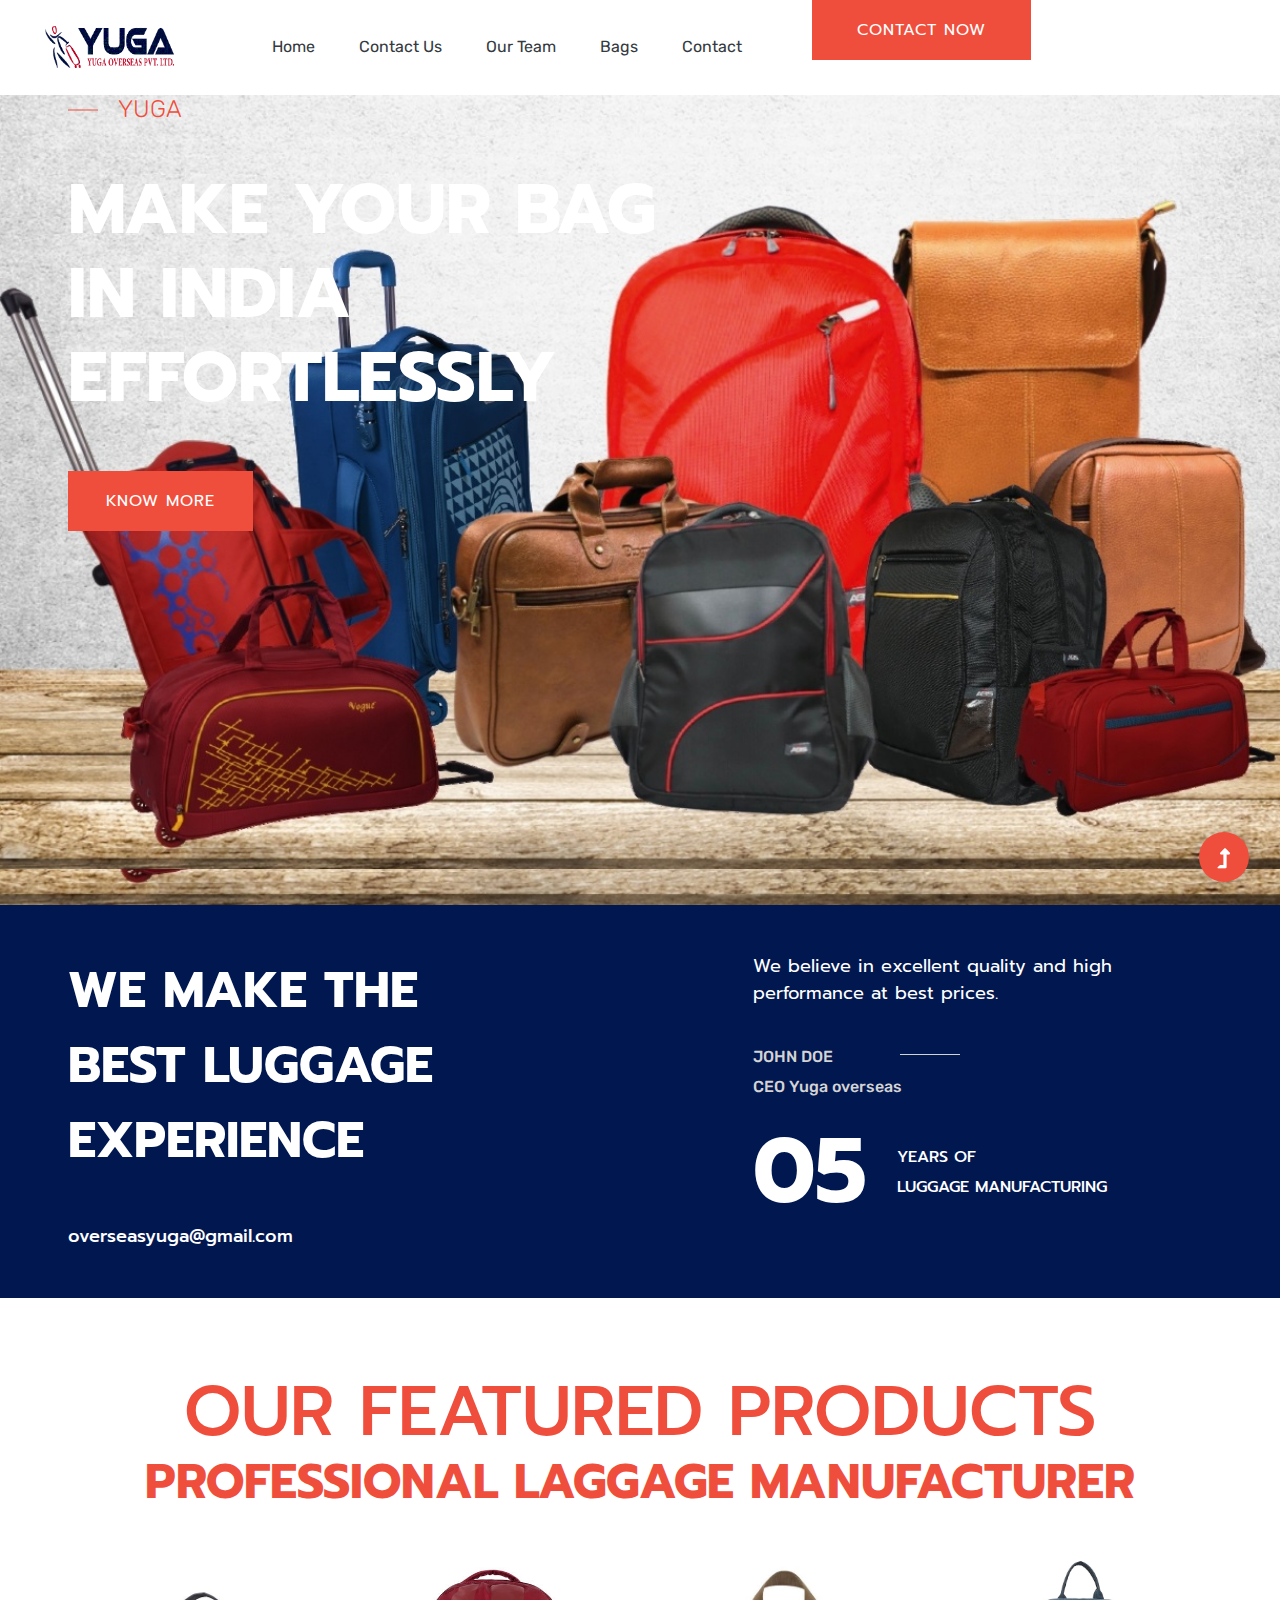
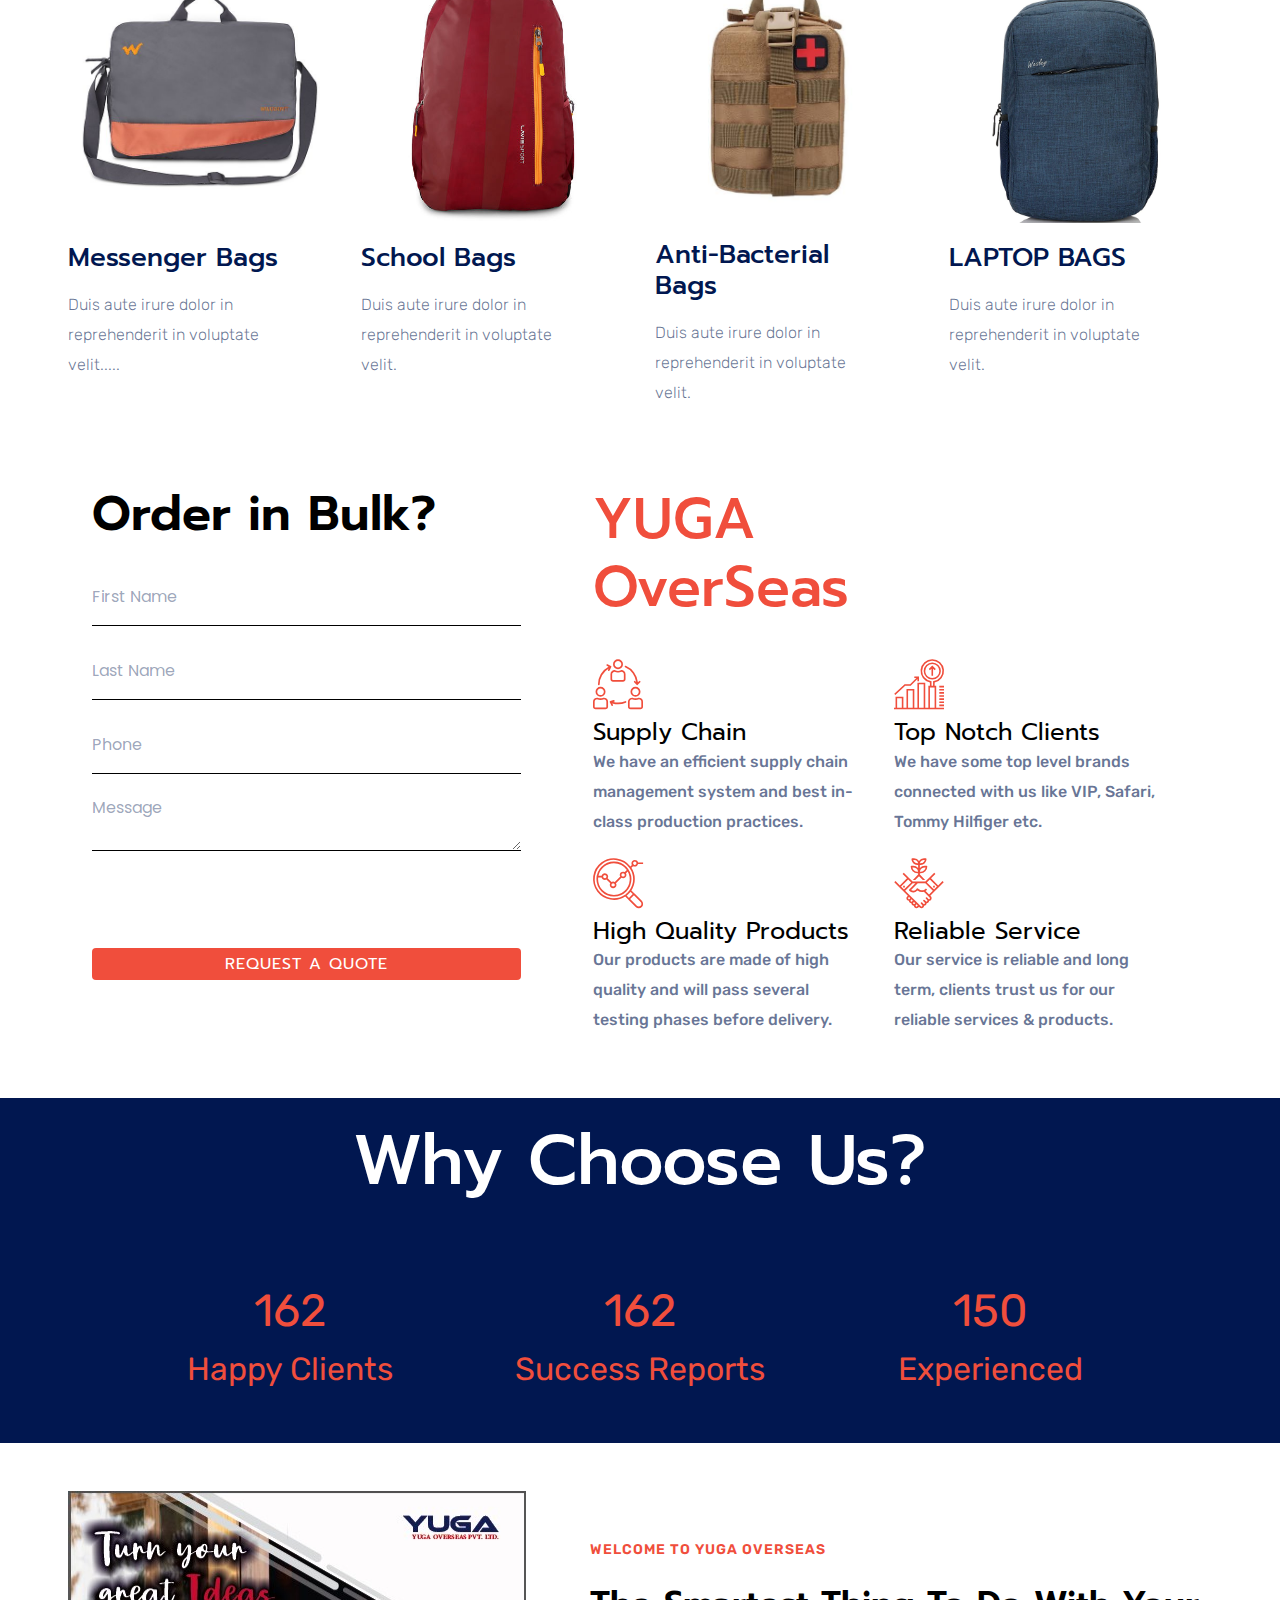
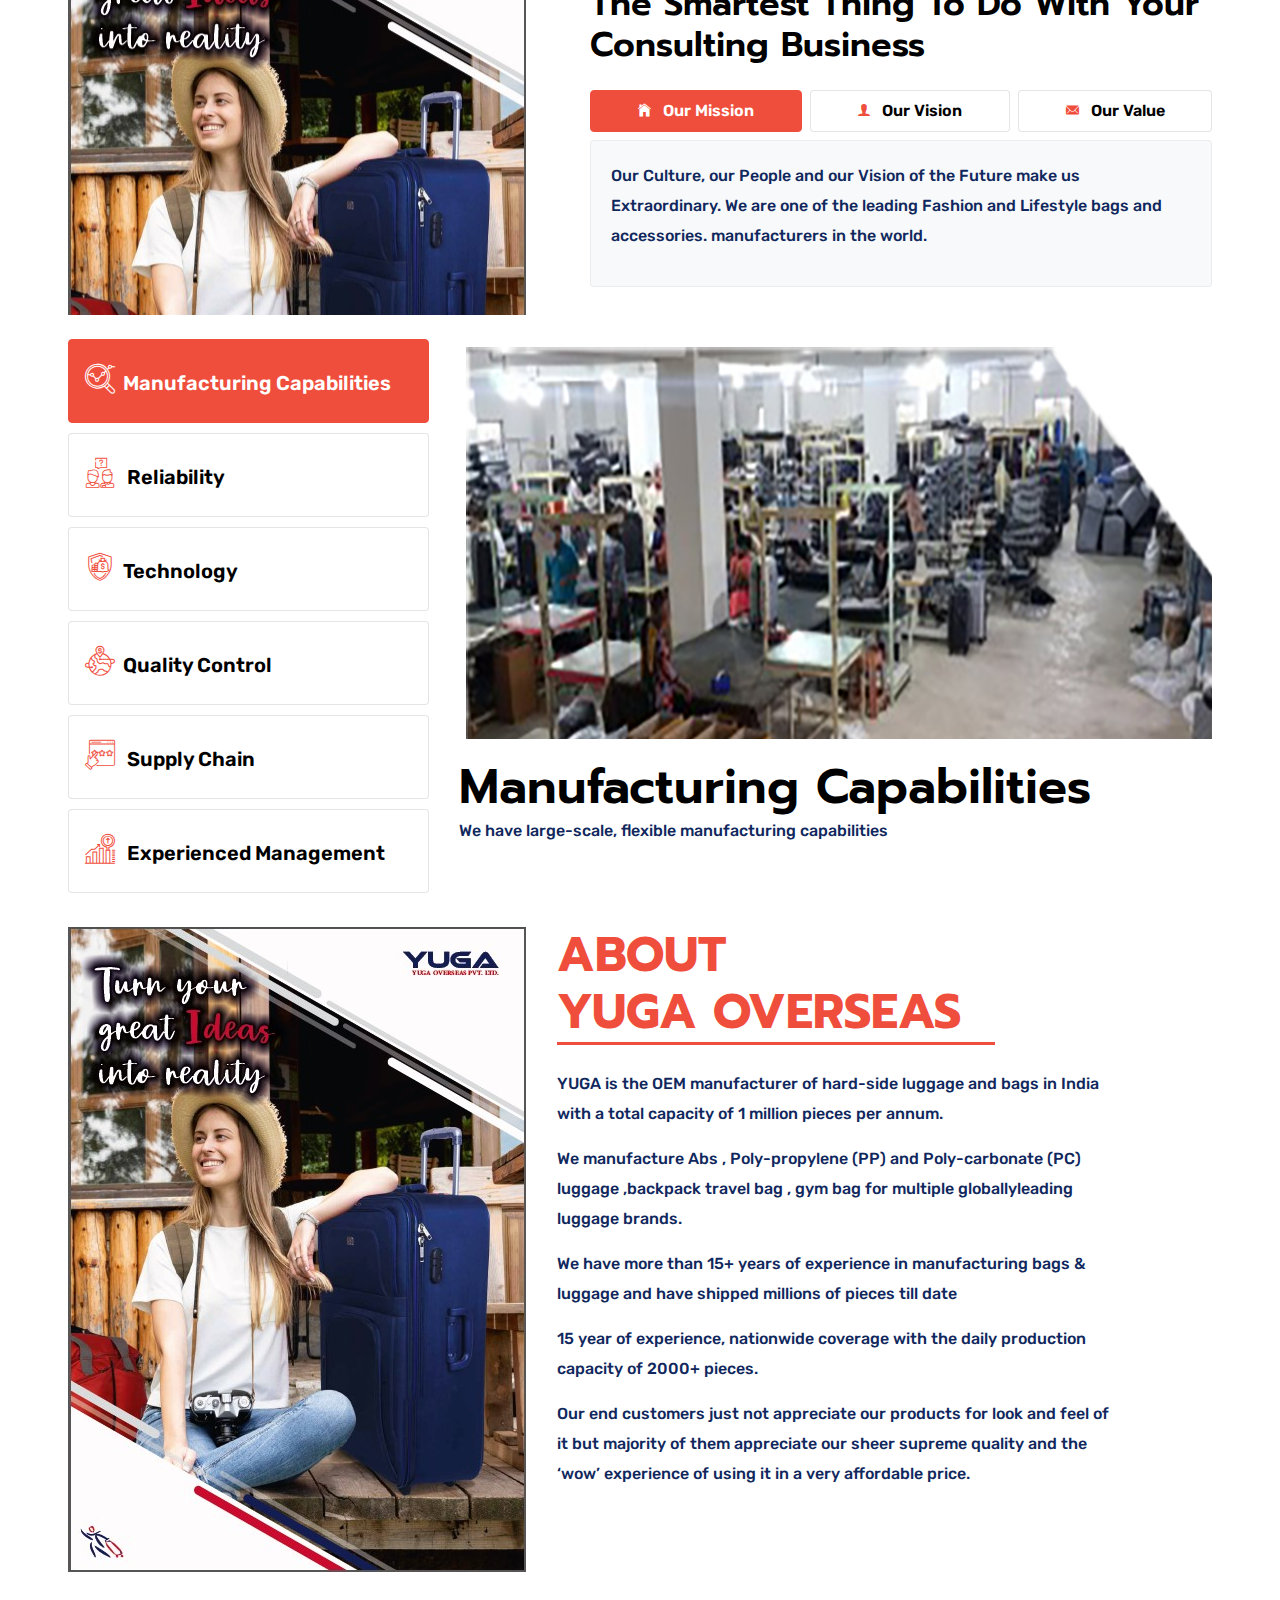
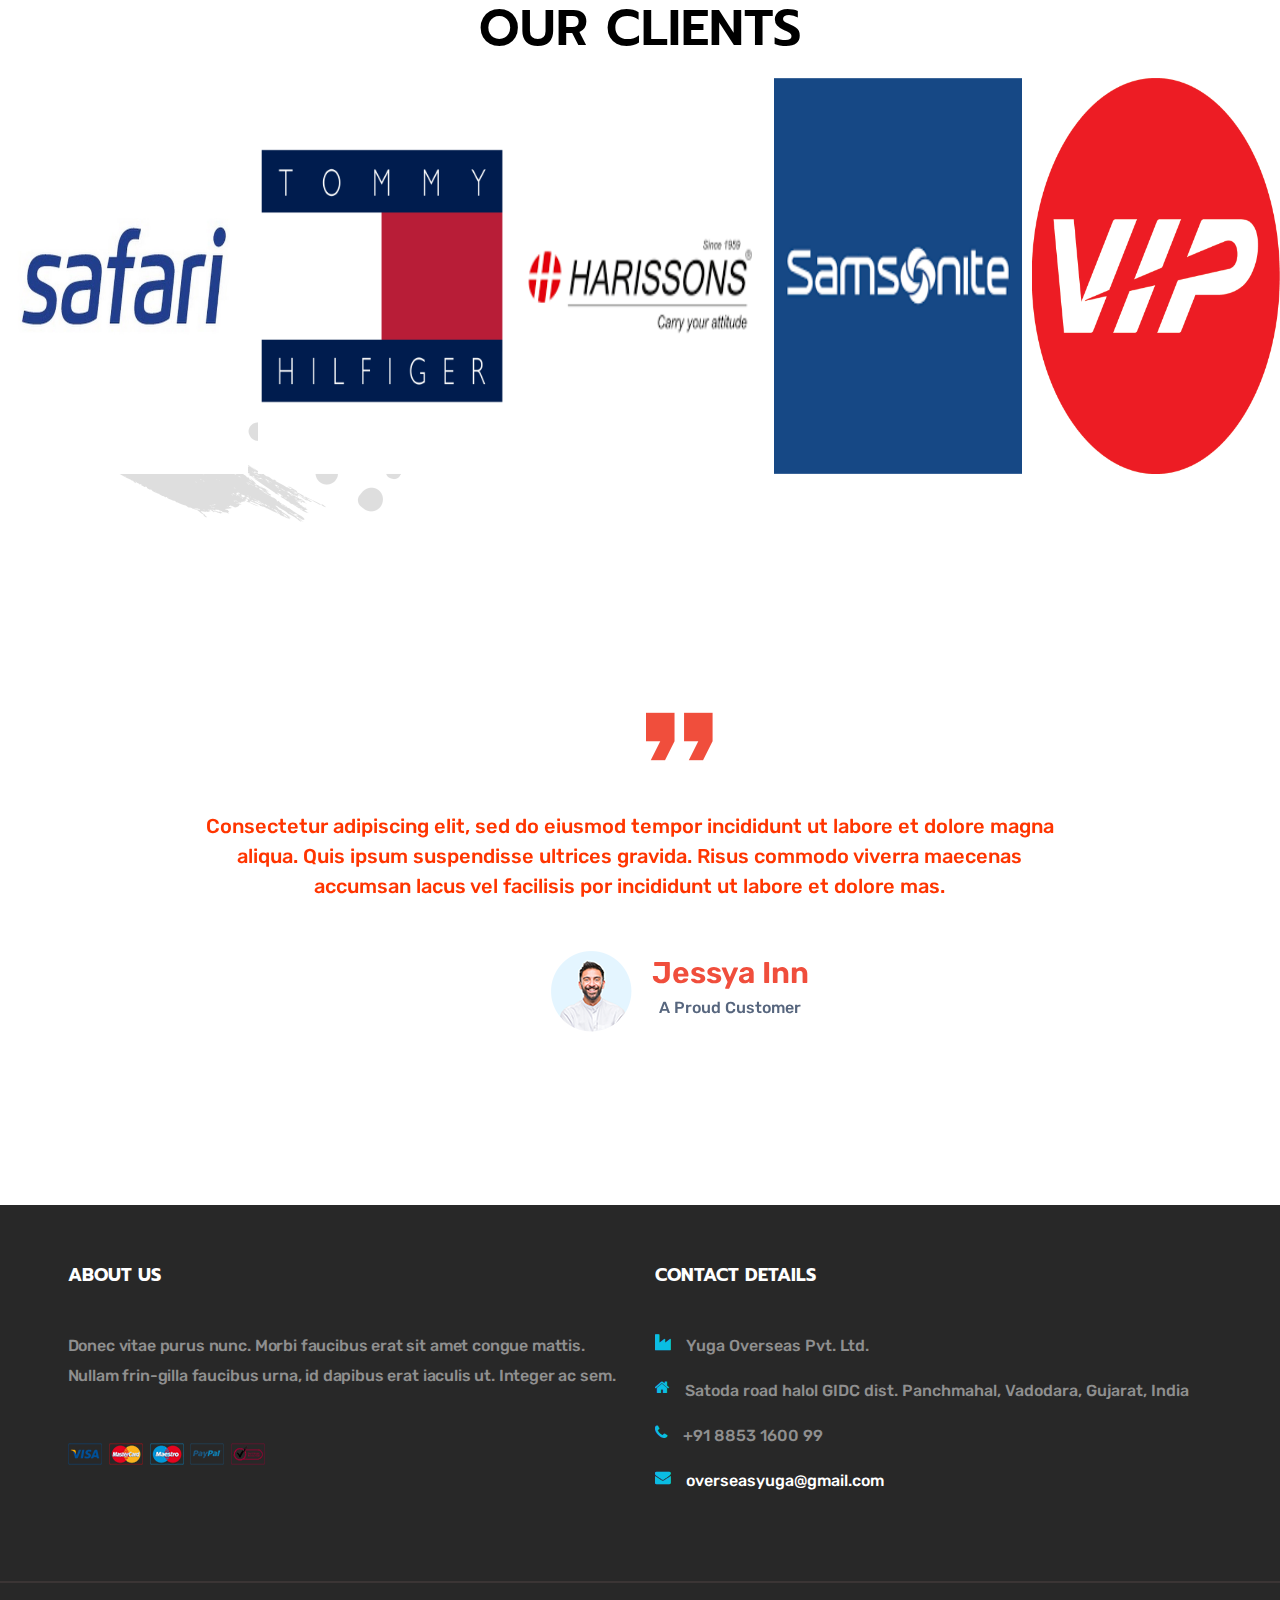
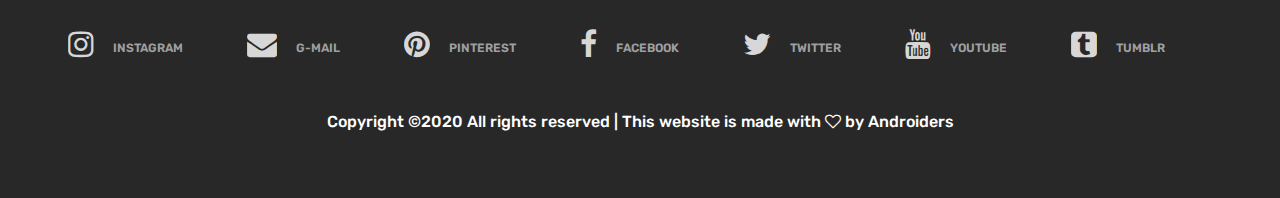
==== index.html @ 2880d961 "completed" ====
<!DOCTYPE html>
<html class="no-js" lang="zxx">
  <head>
    <meta charset="utf-8" />
    <meta http-equiv="x-ua-compatible" content="ie=edge" />
    <title>YUGA OVERSEAS PVT. LTD.</title>
    <meta name="description" content="" />
    <meta name="viewport" content="width=device-width, initial-scale=1" />
    <link rel="manifest" href="site.webmanifest" />
    <link
      rel="shortcut icon"
      type="image/x-icon"
      href="assets/img/favicon.png"
    />
      
      
          <link href="https://fonts.googleapis.com/css?family=Poppins:300,400,500,600,700&display=swap" rel="stylesheet">
      
   
    <!-- CSS here -->
    <link rel="stylesheet" href="assets/css/bootstrap.min.css" />
    <link rel="stylesheet" href="assets/css/owl.carousel.min.css" />
    <link rel="stylesheet" href="assets/css/slicknav.css" />
    <link rel="stylesheet" href="assets/css/flaticon.css" />
    <link rel="stylesheet" href="assets/css/animate.min.css" />
    <link rel="stylesheet" href="assets/css/magnific-popup.css" />
    <link rel="stylesheet" href="assets/css/fontawesome-all.min.css" />
    <link rel="stylesheet" href="assets/css/themify-icons.css" />
    <link rel="stylesheet" href="assets/css/slick.css" />
    <link rel="stylesheet" href="assets/css/nice-select.css" />
    
      <link rel="stylesheet" href="css/style.css" />
      <link rel="stylesheet" href="assets/css/style.css" />
    <link rel="stylesheet" href="owlcarousel/owl.theme.default.min.css" />
      <link rel="stylesheet" href="css/animate.css">
    <link rel="stylesheet" href="css/ionicons.min.css">
    
    <link rel="stylesheet" href="css/flaticon.css">
    <link rel="stylesheet" href="css/icomoon.css">
      
      
       
      <link rel="stylesheet" href="css/bootstrap.min.css" />
    <link rel="stylesheet" href="css/font-awesome.min.css" />
    <link rel="stylesheet" href="css/flaticon.css" />
    <link rel="stylesheet" href="css/slicknav.min.css" />
    <link rel="stylesheet" href="css/jquery-ui.min.css" />
    <link rel="stylesheet" href="css/owl.carousel.min.css" />
    <link rel="stylesheet" href="css/animate.css" />
    <link rel="stylesheet" href="css/style.css" />
      <link rel="stylesheet" href="assets/css/style.css" />
    <script src="assets/js/jquery.min.js"></script>
    <script src="assets/js/owl.carousel.min.js"></script>
    <script>
      $(document).ready(function () {
        var owl = $(".owl-carousel");
        owl.owlCarousel({
          items: 5,
          loop: true,
          margin: 10,
          autoplay: true,
          autoplayTimeout: 1000,
          autoplayHoverPause: true,
        });
      });
    </script>
  </head>

  <body>
    <!--? Preloader Start -->
    
    <!-- Preloader Start -->
    <header>
      <!--? Header Start -->
      <div class="header-area">
        <div class="main-header header-sticky bg-white">
          <div class="container-fluid">
            <div class="row align-items-center">
              <!-- Logo -->
              <div class="col-xl-2 col-lg-2 col-md-1">
                <div class="">
                  <a href="index.html"
                    ><img class="w-75" src="assets/img/logo/logo.png" alt=""
                  /></a>
                </div>
              </div>
              <div class="col-xl-10 col-lg-10 col-md-10">
                <div
                  class="menu-main d-flex align-items-center justify-content-end"
                >
                  <!-- Main-menu -->
                  <div class="main-menu f-right d-none d-lg-block">
                    <nav>
                      <ul id="navigation">
                          <li>    </li>
                        <li><a class="text-dark" href="index.html">Home</a></li>
                        
                        <li>
                          <a class="text-dark" href="contact.html"
                            >Contact Us</a
                          >
                        </li>
                        <li>
                          <a class="text-dark" href="our-team.html">Our Team</a>
                        </li>
                        <li>
                          <a class="text-dark">Bags</a>
                          <ul class="submenu">
                            <li><a href="laptop-bags.html">Laptop Bags</a></li>
                            <li><a href="school-bags.html">School Bags</a></li>
                            <li>
                              <a href="trolley-bags.html">Trolley Bags</a>
                            </li>
                            <li><a href="duffle-bags.html">Duffle Bags</a></li>

                            <li><a href="travel-bags.html">Travel Bags</a></li>
                            <li>
                              <a href="messenger-bags.html">Messenger Bags</a>
                            </li>
                            <li><a href="gym-bags.html">Gym Bags</a></li>
                            <li>
                              <a href="anti-bacterial.html"
                                >Anti-Bactreial Bags</a
                              >
                            </li>
                          </ul>
                        </li>
                        <li>
                          <a class="text-dark" href="contact.html">Contact</a>
                        </li>
                      </ul>
                    </nav>
                  </div>
                  <div class="header-right-btn f-right d-none d-lg-block ml-20">
                    <a href="contact.html" class="btn header-btn"
                      >Contact now</a
                    >
                  </div>
                </div>
              </div>
              <!-- Mobile Menu -->
              <div class="col-12">
                <div class="mobile_menu d-block d-lg-none"></div>
              </div>
            </div>
          </div>
        </div>
      </div>
      <!-- Header End -->
    </header>
    <main>
      <!--? slider Area Start-->
      <div class="slider-area">
        <div class="slider-active">
          <!-- Single Slider -->
          <div class="single-slider slider-height d-flex align-items-center">
            <div class="container">
              <div class="row">
                <div class="col-xl-7 col-lg-7 col-md-8">
                  <div class="hero__caption">
                    <span data-animation="fadeInUp" data-delay=".4s">YUGA</span>
                    <h1 data-animation="fadeInUp" data-delay=".6s">
                      Make your bag in India Effortlessly
                    </h1>
                    <!-- Hero-btn -->
                    <div class="hero__btn">
                      <a
                        href="contact.html"
                        class="btn hero-btn"
                        data-animation="fadeInLeft"
                        data-delay=".8s"
                        >Know More</a
                      >
                    </div>
                  </div>
                </div>
              </div>
            </div>
            <!-- Hero Man Img -->
            <div class="hero-man">
              <img
                src="assets/img/hero/bg.jpg"
                style="margin-right: 160px; width: 98%"
                alt=""
              />
            </div>
          </div>
          <!-- Single Slider -->
          <div class="single-slider slider-height d-flex align-items-center">
            <div class="container">
              <div class="row">
                <div class="col-xl-7 col-lg-7 col-md-8">
                  <div class="hero__caption">
                    <span data-animation="fadeInUp" data-delay=".4s"
                      >Creative Photographey</span
                    >
                    <h1 data-animation="fadeInUp" data-delay=".6s">
                      Photography Make us happy Take a shot.
                    </h1>
                    <!-- Hero-btn -->
                    <div class="hero__btn">
                      <a
                        href="contact.html"
                        class="btn hero-btn"
                        data-animation="fadeInLeft"
                        data-delay=".8s"
                        >Watch Portfolio</a
                      >
                    </div>
                  </div>
                </div>
              </div>
            </div>
            <!-- Hero Man Img -->
            <div class="hero-man">
              <img
                src="assets/img/hero/bg.jpg"
                style="margin-right: 160px; width: 98%"
                alt=""
              />
            </div>
          </div>
        </div>
      </div>
      <!-- slider Area End-->
      <!--? About Area start -->
      <section class="about-area about1 pt-5" style="background-color: #011750">
        <div class="container">
          <div class="row justify-content-between">
            <div class="col-xl-5 col-lg-6">
              <div class="about-caption2 mb-50">
                <h3>WE MAKE THE BEST LUGGAGE EXPERIENCE</h3>
                <div class="send-cv">
                  <h5>overseasyuga@gmail.com</h5>
                </div>
              </div>
            </div>
            <div class="col-xl-5 col-lg-5">
              <div class="about-caption mb-50">
                <h3>
                  We believe in excellent quality and high performance at best prices.
                </h3>
                <p class="pera1"><span>John Doe</span>CEO Yuga overseas</p>
                <div class="experience">
                  <div class="year">
                    <span>05</span>
                  </div>
                  <div class="year-details">
                    <p>
                      YEARS OF<br />
                      LUGGAGE MANUFACTURING
                    </p>
                  </div>
                </div>
              </div>
            </div>
          </div>
        </div>
        <!--? Brand Shape  -->
        <div class="about-shape d-none d-xl-block">
          <img src="assets/img/gallery/about_shape.png" alt="" />
        </div>
      </section>
      <!-- Services Area End -->
      <!--? Blog Ara Start -->
      <section class="home-blog-area pt-5">
        <div class="container">
            <br>
            <h1 style="color: #f04e3c"><center>OUR FEATURED PRODUCTS</center></h1>
            <h3 style="color: #f04e3c"><center>PROFESSIONAL LAGGAGE MANUFACTURER</center></h3>
            <br><br>
          <div class="row">
            <div class="col-xl-3 col-lg-3 col-md-6 col-sm-6">
              <div class="single-team mb-30">
                <div class="team-img">
                  <img src="assets/img/product/1.jpg" alt="" />
                </div>
                <div class="team-caption">
                  <h3 style="color: #011750"><a href="messenger-bags.html" style="color: #011750">Messenger Bags</a></h3>
                  <p  style="color: rgb(1,23,80,0.6);">
                    Duis aute irure dolor in reprehenderit in voluptate velit.....
                  </p>
                </div>
              </div>
            </div>
            <div class="col-xl-3 col-lg-3 col-md-6 col-sm-6">
              <div class="single-team mb-30">
                <div class="team-img">
                  <img src="assets/img/product/8.jpg" alt="" />
                </div>
                <div class="team-caption">
                  <h3><a href="school-bags.html" style="color: #011750">School Bags</a></h3>
                  <p  style="color: rgb(1,23,80,0.6);">
                    Duis aute irure dolor in reprehenderit in voluptate velit.
                  </p>
                </div>
              </div>
            </div>
            <div class="col-xl-3 col-lg-3 col-md-6 col-sm-6">
              <div class="single-team mb-30">
                <div class="team-img">
                  <img src="assets/img/product/4.jpg" alt="" />
                </div>
                <div class="team-caption">
                  <h3><a href="anti-bacterial.html" style="color: #011750">Anti-Bacterial Bags</a></h3>
                  <p  style="color: rgb(1,23,80,0.6);">
                    Duis aute irure dolor in reprehenderit in voluptate velit.
                  </p>
                </div>
              </div>
            </div>
              <div class="col-xl-3 col-lg-3 col-md-6 col-sm-6">
              <div class="single-team mb-30">
                <div class="team-img">
                  <img src="assets/img/product/lap1.jpg" alt="" />
                </div>
                <div class="team-caption">
                  <h3><a href="anti-bacterial.html" style="color: #011750">LAPTOP BAGS</a></h3>
                  <p  style="color: rgb(1,23,80,0.6);">
                    Duis aute irure dolor in reprehenderit in voluptate velit.
                  </p>
                </div>
              </div>
            </div>
          </div>
        </div>
      </section>
      <!-- Services Ara End -->
      <!--? Gallery Area Start -->
<!--
      <section class="gallery-area">
        <div class="section-tittle text-center pt-5">
            <h2>Latest Products</h2>
          </div>
        <div class="container-fluid p-0">
          <div class="row no-gutters">
            <div class="col-xl-5 col-lg-4 col-md-6 col-sm-6">
              <div class="gallery-box">
                <div class="single-gallery">
                  <div
                    class="gallery-img"
                    style="
                      background-image: url(assets/img/product/duffle1.jpg);
                    "
                  ></div>
                  <div class="cap-icon">
                    <a
                      href="assets/img/product/duffle1.jpg"
                      class="ti-fullscreen img-pop-up"
                    ></a>
                  </div>
                  <div class="g-caption">
                    <h4>Duffle Bag</h4>
                  </div>
                </div>
              </div>
            </div>
            <div class="col-xl-3 col-lg-4 col-md-6 col-sm-6">
              <div class="gallery-box">
                <div class="single-gallery">
                  <div
                    class="gallery-img"
                    style="background-image: url(assets/img/product/gym1.jpg)"
                  ></div>
                  <div class="cap-icon">
                    <a
                      href="assets/img/product/gym1.jpg"
                      class="ti-fullscreen img-pop-up"
                    ></a>
                  </div>
                  <div class="g-caption">
                    <h4>Gym Bag</h4>
                  </div>
                </div>
              </div>
            </div>
            <div class="col-xl-4 col-lg-4 col-md-6 col-sm-6">
              <div class="gallery-box">
                <div class="single-gallery">
                  <div
                    class="gallery-img"
                    style="
                      background-image: url(assets/img/product/3.jpg);
                      align: center;
                    "
                  ></div>
                  <div class="cap-icon">
                    <a
                      href="assets/img/product/3.jpg"
                      class="ti-fullscreen img-pop-up"
                    ></a>
                  </div>
                  <div class="g-caption">
                    <h4>Premium Yellow Messenger Bag</h4>
                  </div>
                </div>
              </div>
            </div>
            <div class="col-xl-5 col-lg-4 col-md-6 col-sm-6">
              <div class="gallery-box">
                <div class="single-gallery">
                  <div
                    class="gallery-img"
                    style="background-image: url(assets/img/product/1.jpg)"
                  ></div>
                  <div class="cap-icon">
                    <a
                      href="assets/img/product/1.jpg"
                      class="ti-fullscreen img-pop-up"
                    ></a>
                  </div>
                  <div class="g-caption">
                    <h4>Messenger Bag</h4>
                  </div>
                </div>
              </div>
            </div>
            <div class="col-xl-4 col-lg-4 col-md-6 col-sm-6">
              <div class="gallery-box">
                <div class="single-gallery">
                  <div
                    class="gallery-img"
                    style="background-image: url(assets/img/product/7.jpg)"
                  ></div>
                  <div class="cap-icon">
                    <a
                      href="assets/img/product/7.jpg"
                      class="ti-fullscreen img-pop-up"
                    ></a>
                  </div>
                  <div class="g-caption">
                    <h4>Gym Bag</h4>
                  </div>
                </div>
              </div>
            </div>
            <div class="col-xl-3 col-lg-4 col-md-6 col-sm-6">
              <div class="gallery-box">
                <div class="single-gallery">
                  <div
                    class="gallery-img"
                    style="background-image: url(assets/img/product/4.jpg)"
                  ></div>
                  <div class="cap-icon">
                    <a
                      href="assets/img/product/4.jpg"
                      class="ti-fullscreen img-pop-up"
                    ></a>
                  </div>
                  <div class="g-caption">
                    <h4>Anti-Bacterial Backpack</h4>
                  </div>
                </div>
              </div>
            </div>
          </div>
        </div>
      </section>
       Gallery Area End 
-->
        
        <!-- Bulck order-->
       
        <section class="ftco-section ftco-no-pt ftco-no-pb ftco-consult" style="background-color: #fff" id="request-quote">
			<div class="container">
				<div class="row d-flex no-gutters align-items-stretch	consult-wrap">
					<div class="col-md-5 wrap-about align-items-stretch d-flex">
						<div class="ftco-animate  align-self-stretch px-4 py-5 w-100" style="background-color: #fff">
							<h2 class="heading-white mb-4" style="color: black">Order in Bulk?</h2>
							<form action="https://getform.io/f/543e9ff1-7523-4895-b29f-e1737f326328" method="POST" class="appointment-form ftco-animate">
		    				<div class="form-group" style="color: black";>
		    					<input type="text" class="form-control" style="color: black" name="firstname" placeholder="First Name">
		    				</div>
		    				<div class="form-group">
		    					<input type="text" class="form-control" name="lastname" placeholder="Last Name">
		    				</div>
	    					
	    					<div class="form-group">
		    					<input type="text" class="form-control" name="phone" placeholder="Phone">
		    				</div>
	    					<div class="form-group">
		              <textarea name="message" id="" cols="30" rows="2" class="form-control" placeholder="Message"></textarea>
		            </div>
                                <br><br><br>
		            <div class="form-group">
		              <input type="submit" value="Request A Quote" class="btn btn-secondary py-3 px-4">
		            </div>
		    			</form>
						</div>
					</div>
					<div class="col-md-7 wrap-about ftco-animate align-items-stretch d-flex" style="background-color: #fff">
						<div class=" p-5" style="background-color: #fff">
							<h2 class="mb-4" style="color: #f04e3c; font-weight: 500; font-size: 3.5rem;">YUGA<br>OverSeas</h2>
							<div class="row">
								<div class="col-lg-6">
									<div class="services">
										<div class="icon mt-2 d-flex align-items-center"><span class="flaticon-collaboration"></span></div>
										<div class="text media-body">
											<h3 style=" font-weight: 400; font-size: 1.5rem; color: #000 ">Supply Chain</h3>
											<p style="color: rgb(1,23,80,0.6);">We have an efficient supply chain management system and best in-class production practices.</p>
										</div>
									</div>
									<div class="services">
										<div class="icon mt-2"><span class="flaticon-analysis"></span></div>
										<div class="text media-body">
											<h3 style=" font-weight: 400; font-size: 1.5rem; color: #000"> High Quality Products </h3>
											<p style="color: rgb(1,23,80,0.6);">Our products are made of high quality and will pass several testing phases before delivery. </p>
										</div>
									</div>
								</div>
								<div class="col-lg-6">
									<div class="services">
										<div class="icon mt-2"><span class="flaticon-search-engine"></span></div>
										<div class="text media-body">
											<h3 style="font-weight: 400; font-size: 1.5rem; color: #000">Top Notch Clients</h3>
											<p style="color: rgb(1,23,80,0.6);">We have some top level brands connected with us like VIP, Safari, Tommy Hilfiger etc. </p>
										</div>
									</div>
									<div class="services">
										<div class="icon mt-2"><span class="flaticon-handshake"></span></div>
										<div class="text media-body">
											<h3 style="font-weight: 400;font-size: 1.5rem; color: #000"> Reliable Service </h3>
											<p style="color: rgb(1,23,80,0.6);">Our service is reliable and long term, clients trust us for our reliable services & products.</p>
										</div>
									</div>
								</div>
							</div>
						</div>
					</div>
				</div>
			</div>
		</section>
		<div class="container-fluid">
    		<div class="row justify-content-center mb-5" style="background-color: rgb(1,23,80);">
          <div class="col-md-8 text-center heading-section ftco-animate">
          	<span class="subheading"><br></span>
            <h1 class="mb-4">Why Choose Us?</h1>
            
          </div>
                    	<section class="counters">
                            <div class="container">
                                <div style="padding: 50px">
                                   
                                    <div class="counter" data-target="2387" style="color: #f04e3c">0</div>
                                   <span style="color:#f04e3c">Happy Clients</span>
                                </div>
                                <div style="padding: 50px">
                                    
                                    <div class="counter" data-target="510" style="color: #f04e3c">0</div>
                                    <span style="color: #f04e3c">Success Reports</span>
                                </div>
                                <div style="padding: 50px">
                                    
                                    <div class="counter" data-target="150" style="color: #f04e3c">0</div>
                                  <span style="color: #f04e3c">Experienced</span>
                                </div>
                                
                            </div>
                        </section>
    				
        </div>
        </div>
            
        
       <section class="ftco-section ftco-about ftco-no-pt ftco-no-pb ftco-counter" id="section-counter">
			<div class="container consult-wrap">
				<div class="row d-flex align-items-stretch">
					<div class="col-md-5 wrap-about align-items-stretch d-flex">
						<div class="img" style="background-image: url(img/Aboutus.jpg)"></div>
					</div>
					<div class="col-md-7 wrap-about ftco-animate py-md-5 pl-md-5">
						<div class="heading-section mb-4">
							<span class="subheading">Welcome to YUGA OVERSEAS</span>
                            <br>
							<h2 style="color: black">The Smartest Thing To Do With Your Consulting Business</h2>
						</div>
						<div class="tabulation-2 mt-4">
							<ul class="nav nav-pills nav-fill d-md-flex d-block">
							  <li class="nav-item">
							    <a class="nav-link active py-2" data-toggle="tab" href="#home1"><span class="ion-ios-home mr-2"></span> Our Mission</a>
							  </li>
							  <li class="nav-item px-lg-2">
							    <a class="nav-link py-2" data-toggle="tab" href="#home2"><span class="ion-ios-person mr-2"></span> Our Vision</a>
							  </li>
							  <li class="nav-item">
							    <a class="nav-link py-2" data-toggle="tab" href="#home3"><span class="ion-ios-mail mr-2"></span> Our Value</a>
							  </li>
							</ul>
							<div class="tab-content bg-light rounded mt-2">
							  <div class="tab-pane container p-0 active" id="home1">
							  	<p>Our Culture, our People and our
                                    Vision of the Future make us
                                    Extraordinary. We are one of the
                                    leading Fashion and Lifestyle
                                    bags and accessories.
                                    manufacturers in the world.
                                    </p>
							  </div>
							  <div class="tab-pane container p-0 fade" id="home2">
							  	<p>Sustainable Shared Success
                                    Through Reinvention
                                    Our goal is to be the strong leader
                                    of the industry by providing great
                                    services, great qualities and ontime delivery.</p>
							  </div>
							  <div class="tab-pane container p-0 fade" id="home3">
							  	<p>Our key strategies for the future
                                    include a Digitalization and
                                    Automation Platform that will
                                    drive us forward in the 21st
                                    century and enable us to make
                                    products in a smart factory,
                                    become a smart enterprise and
                                    connect with our suppliers and
                                    customers through a smar t
                                    supply chain.
                                    </p>
							  </div>
							</div>
						</div>
                    
                    
                    	
    				
					</div>
				</div>
           </div>
		</section>

        
        <!-- Bulck order-->
        
        
        <!--Why choose us-->
        
         <section class="ftco-section ftco-no-pt" id="our-services">
    	
            <div class="container" style="margin-top: -20px;">
  			<div class="row tabulation mt-4 ftco-animate">
  				<div class="col-md-4">
						<ul class="nav nav-pills nav-fill d-md-flex d-block flex-column">
						  <li class="nav-item text-left">
						    <a class="nav-link active py-4" data-toggle="tab" href="#services-1"><span class="flaticon-analysis mr-2"></span>Manufacturing Capabilities </a>
						  </li>
						  <li class="nav-item text-left">
						    <a class="nav-link py-4" data-toggle="tab" href="#services-2"><span class="flaticon-business mr-2"></span> Reliability </a>
						  </li>
						  <li class="nav-item text-left">
						    <a class="nav-link py-4" data-toggle="tab" href="#services-3"><span class="flaticon-insurance mr-2"></span>Technology </a>
						  </li>
						  <li class="nav-item text-left">
						    <a class="nav-link py-4" data-toggle="tab" href="#services-4"><span class="flaticon-money mr-2"></span>Quality Control</a>
						  </li>
						  <li class="nav-item text-left">
						    <a class="nav-link py-4" data-toggle="tab" href="#services-5"><span class="flaticon-rating mr-2"></span> Supply Chain</a>
						  </li>
						  <li class="nav-item text-left">
						    <a class="nav-link py-4" data-toggle="tab" href="#services-6"><span class="flaticon-search-engine mr-2"></span>  Experienced Management</a>
						  </li>
						</ul>
					</div>
					<div class="col-md-8">
						<div class="tab-content">
						  <div class="tab-pane container p-0 active" id="services-1" >
						  	<div class="img" style="background-image: url(img/1.png)"> </div>
						  	<h3><a href="#">Manufacturing Capabilities </a></h3>
						  	<p>We have large-scale, flexible manufacturing capabilities</p>
						  </div>
						  <div class="tab-pane container p-0 fade" id="services-2" >
						  	<div class="img" style="background-image: url(img/2.png)"> </div>
						  	<h3><a href="#"> Reliability </a>
						  </h3>
						  	<p>We have long-term, stable relationships with key customers and a
                                broad customer base of well-known international, high-end travel
                                brands.</p>
						  </div>
						  <div class="tab-pane container p-0 fade" id="services-3" >
						  	<div class="img" style="background-image: url(img/3.png)"> </div>
						  	<h3><a href="#">Technology</a></h3>
						  	<p>We have strong design, research, development and
                                        commercialization capabilities.</p>
						  </div>
						  <div class="tab-pane container p-0 fade" id="services-4" >
						  	<div class="img" style="background-image: url(img/4.jpg)"> </div>
						  	<h3><a href="#">Quality Control</a></h3>
						  	<p>We possess in-depth expertise and know-how in the craftsmanship
                                    of high-end bag and luggage </p>
						  </div>
						  <div class="tab-pane container p-0 fade" id="services-5" >
						  	<div class="img" style="background-image: url(img/5.jpg)"> </div>
						  	<h3><a href="#">Supply Chain</a></h3>
						  	<p>We have an efficient supply chain management system and bestin-class production practices.</p>
						  </div>
						  <div class="tab-pane container p-0 fade" id="services-6" >
						  	<div class="img" style="background-image: url(img/6.jpg);"> </div>
						  	<h3><a href="#">Experienced Management</a></h3>
						  	<p>We have a strong senior management team with in-depth industry
                                knowledge and an established track record</p>
						  </div>
						</div>
					</div>
				</div>
            </div>
    	
    </section>
        
        
        
        
        
        <!--Why choose us-->
        <!-- abouts us-->
        <section class="aboutUs-area">
        <br>
            <div class="container">
              <div class="row">
          <div class="col-lg-5">
            <img src="img/Aboutus.jpg"><br>
          </div>
          <div class="col-lg-6 ">
             <h2 style="color: #f04e3c; ">ABOUT</h2>
              <h3 style="border-bottom: solid; margin-right: 120px; color: #f04e3c;">YUGA OVERSEAS</h3>
             
              <br>
              <p>YUGA is the OEM manufacturer of hard-side luggage and bags
                    in India with a total capacity of 1 million pieces per annum.</p>
              
              <p>
                We manufacture Abs , Poly-propylene (PP) and Poly-carbonate
                (PC) luggage ,backpack travel bag , gym bag for multiple globallyleading luggage brands.
                </p>
              
              <p>We have more than 15+ years of experience in manufacturing
                    bags & luggage and have shipped millions of pieces till date
                    </p>
                              
              <p>15 year of experience, nationwide coverage with the daily production
                    capacity of 2000+ pieces.</p>
              
              <p>Our end customers just not appreciate our products for look and
                    feel of it but majority of them appreciate our sheer supreme quality
                    and the ‘wow’ experience of using it in a very affordable price.</p>
              <br>
                </div>
                </div>
            </div>
        </section>
        <!-- abouts us ends-->

      <!--? Brand Area Start -->
      <section class="brand-area pt-4 pb-5">
        <div class="section-tittle text-center ">
            <h2>Our Clients </h2>
          </div>
        <div class="">
          <div class="owl-carousel">
            <div>
              <div class="pi-pic">
                <img src="assets/img/clients/vip.png" alt="" />
              </div>
            </div>
            <div>
              <div class="pi-pic">
                <img src="assets/img/clients/safari.jpeg" alt="" />
              </div>
            </div>
            <div>
              <div class="pi-pic">
                <img src="assets/img/clients/tommy.png" alt="" />
              </div>
            </div>
            <div>
              <div class="pi-pic">
                <img src="assets/img/clients/harrison.png" alt="" />
              </div>
            </div>
            <div>
              <div class="pi-pic">
                <img src="assets/img/clients/samsonite.png" alt="" />
              </div>
            </div>
            </div>
        </div>
        <!--? Brand Shape  -->
        <div class="brand-shape d-none d-lg-block">
          <img src="assets/img/gallery/brand_shape.png" alt="" />
        </div>
      </section>
      <!-- Brand Area End -->
      <!--? Testimonial Start -->
      <div class="testimonial-area testimonial-padding">
        <div class="container">
          <div class="row d-flex justify-content-center">
            <div class="col-xl-11 col-lg-11 col-md-9">
              <div class="h1-testimonial-active">
                <!-- Single Testimonial -->
                <div class="single-testimonial text-center">
                  <!-- Testimonial Content -->
                  <div class="testimonial-caption">
                    <div class="testimonial-top-cap">
                      <img src="assets/img/gallery/testimonial.png" alt="" />
                      <p>
                        Consectetur adipiscing elit, sed do eiusmod tempor
                        incididunt ut labore et dolore magna aliqua. Quis ipsum
                        suspendisse ultrices gravida. Risus commodo viverra
                        maecenas accumsan lacus vel facilisis por incididunt ut
                        labore et dolore mas.
                      </p>
                    </div>
                    <!-- founder -->
                    <div
                      class="testimonial-founder d-flex align-items-center justify-content-center"
                    >
                      <div class="founder-img">
                        <img
                          src="assets/img/gallery/Homepage_testi.png"
                          alt=""
                        />
                      </div>
                      <div class="founder-text">
                        <span>Jessya Inn</span>
                        <p>A Proud Customer</p>
                      </div>
                    </div>
                  </div>
                </div>
                <!-- Single Testimonial -->
                <div class="single-testimonial text-center">
                  <!-- Testimonial Content -->
                  <div class="testimonial-caption">
                    <div class="testimonial-top-cap">
                      <img src="assets/img/gallery/testimonial.png" alt="" />
                      <p>
                        Consectetur adipiscing elit, sed do eiusmod tempor
                        incididunt ut labore et dolore magna aliqua. Quis ipsum
                        suspendisse ultrices gravida. Risus commodo viverra
                        maecenas accumsan lacus vel facilisis por incididunt ut
                        labore et dolore mas.
                      </p>
                    </div>
                    <!-- founder -->
                    <div
                      class="testimonial-founder d-flex align-items-center justify-content-center"
                    >
                      <div class="founder-img">
                        <img
                          src="assets/img/gallery/Homepage_testi.png"
                          alt=""
                        />
                      </div>
                      <div class="founder-text">
                        <span>Jessya Inn</span>
                        <p>Chif Photographer</p>
                      </div>
                    </div>
                  </div>
                </div>
              </div>
            </div>
          </div>
        </div>
      </div>
      <!-- Testimonial End -->
      <!--? Blog Area Start -->
      <section class="blogs-area section-padding30" style="  display: none;">
        <div class="container">
          <div class="row justify-content-center">
            <div class="col-lg-6">
              <!-- Section Tittle -->
              <div class="section-tittle text-center mb-30">
                <h2>Tourist Blog</h2>
                <p>Our Recent Photos</p>
              </div>
            </div>
          </div>
          <div class="row">
            <div class="col-lg-4 col-md-6">
              <div class="single-blogs mb-100">
                <div class="blog-img">
                  <img src="assets/img/gallery/blog1.png" alt="" />
                </div>
                <div class="blog-cap">
                  <span class="color1">23 Dec, 2020</span>
                  <h4>
                    <a href="blog_details.html"
                      >Addiction When Gambling Becomes</a
                    >
                  </h4>
                </div>
              </div>
            </div>
            <div class="col-lg-4 col-md-6">
              <div class="single-blogs mb-100">
                <div class="blog-img">
                  <img src="assets/img/gallery/blog2.png" alt="" />
                </div>
                <div class="blog-cap">
                  <span class="color1">23 Dec, 2020</span>
                  <h4>
                    <a href="blog_details.html"
                      >Addiction When Gambling Becomes</a
                    >
                  </h4>
                </div>
              </div>
            </div>
            <div class="col-lg-4 col-md-6">
              <div class="single-blogs mb-100">
                <div class="blog-img">
                  <img src="assets/img/gallery/blog3.png" alt="" />
                </div>
                <div class="blog-cap">
                  <span class="color1">23 Dec, 2020</span>
                  <h4>
                    <a href="blog_details.html"
                      >Addiction When Gambling Becomes</a
                    >
                  </h4>
                </div>
              </div>
            </div>
          </div>
        </div>
        <!--? Brand Shape  -->
        <div class="blog-shape d-none d-xl-block">
          <img src="assets/img/gallery/blog_shape.png" alt="" />
        </div>
      </section>
      <!-- Blog Area End -->
    </main>
   
      
      
      
      
       <section class="footer-section">
      <div class="container">
        <div class="row">
          <div class="col-lg-6 col-sm-6">
            <div class="footer-widget about-widget">
              <h2>About Us</h2>
              <p>
                Donec vitae purus nunc. Morbi faucibus erat sit amet congue
                mattis. Nullam frin-gilla faucibus urna, id dapibus erat iaculis
                ut. Integer ac sem.
              </p>
              <img src="img/cards.png" alt="" />
            </div>
          </div>
          <div class="col-lg-6 col-sm-6">
            <div class="footer-widget contact-widget">
              <h2>Contact Details</h2>
              <div class="con-info">
                <span><i class="fa fa-industry"></i></span>
                <p>Yuga Overseas Pvt. Ltd.</p>
              </div>
              <div class="con-info">
                <span><i class="fa fa-home"></i></span>
                <p>Satoda road halol GIDC dist. Panchmahal, Vadodara, Gujarat, India</p>
              </div>
              <div class="con-info">
                <span><i class="fa fa-phone"></i></span>
                <p>+91 8853 1600 99</p>
              </div>
              <div class="con-info">
                <span><i class="fa fa-envelope"></i></span>
                <p>
                  <a href="mailto:overseasyuga@gmail.com"
                    >overseasyuga@gmail.com</a
                  >
                </p>
              </div>
            </div>
          </div>
        </div>
      </div>
      <div class="social-links-warp">
        <div class="container">
          <div class="social-links">
            <a href="" class="instagram"
              ><i class="fa fa-instagram"></i><span>instagram</span></a
            >
            <a href="" class="google-plus"
              ><i class="fa fa-envelope"></i><span>g-mail</span></a
            >
            <a href="" class="pinterest"
              ><i class="fa fa-pinterest"></i><span>pinterest</span></a
            >
            <a href="" class="facebook"
              ><i class="fa fa-facebook"></i><span>facebook</span></a
            >
            <a href="" class="twitter"
              ><i class="fa fa-twitter"></i><span>twitter</span></a
            >
            <a href="" class="youtube"
              ><i class="fa fa-youtube"></i><span>youtube</span></a
            >
            <a href="" class="tumblr"
              ><i class="fa fa-tumblr-square"></i><span>tumblr</span></a
            >
          </div>

          <p class="text-white text-center mt-5">
            Copyright &copy;2020 All rights reserved | This website is made with
            <i class="fa fa-heart-o" aria-hidden="true"></i> by
            <a href="https://www.androiders.in/" target="_blank">Androiders</a>
          </p>
        </div>
      </div>
    </section>
    <!-- Footer section end -->
    <!-- Scroll Up -->
    <div id="back-top">
      <a title="Go to Top" href="#"> <i class="fas fa-level-up-alt"></i></a>
    </div>

    <!-- JS here -->
        <script src="js/jquery.animateNumber.min.js"></script>
      
    <script src="./assets/js/vendor/modernizr-3.5.0.min.js"></script>
    <!-- Jquery, Popper, Bootstrap -->
    <script src="./assets/js/vendor/jquery-1.12.4.min.js"></script>
    <script src="./assets/js/popper.min.js"></script>
    <script src="./assets/js/bootstrap.min.js"></script>
    <!-- Jquery Mobile Menu -->
    <script src="./assets/js/jquery.slicknav.min.js"></script>

    <!-- Jquery Slick , Owl-Carousel Plugins -->
    <script src="./assets/js/owl.carousel.min.js"></script>
    <script src="./assets/js/slick.min.js"></script>
    <!-- One Page, Animated-HeadLin -->
    <script src="./assets/js/wow.min.js"></script>
    <script src="./assets/js/animated.headline.js"></script>
    <script src="./assets/js/jquery.magnific-popup.js"></script>

    <!-- Nice-select, sticky -->
    <script src="./assets/js/jquery.nice-select.min.js"></script>
    <script src="./assets/js/jquery.sticky.js"></script>

    <!-- contact js -->
    <script src="./assets/js/contact.js"></script>
    <script src="./assets/js/jquery.form.js"></script>
    <script src="./assets/js/jquery.validate.min.js"></script>
    <script src="./assets/js/mail-script.js"></script>
    <script src="./assets/js/jquery.ajaxchimp.min.js"></script>

    <!-- Jquery Plugins, main Jquery -->
    <script src="./assets/js/plugins.js"></script>
    <script src="./assets/js/main.js"></script>
  </body>
</html>
---- assets/css/flaticon.css ----
/*
  	Flaticon icon font: Flaticon
  	Creation date: 30/03/2020 06:48
  	*/

@font-face {
  font-family: "Flaticon";
  src: url("../fonts/Flaticon.eot");
  src: url("../fonts/Flaticon.eot?#iefix") format("embedded-opentype"),
       url("../fonts/Flaticon.woff2") format("woff2"),
       url("../fonts/Flaticon.woff") format("woff"),
       url("../fonts/Flaticon.ttf") format("truetype"),
       url("../fonts/Flaticon.svg#Flaticon") format("svg");
  font-weight: normal;
  font-style: normal;
}

@media screen and (-webkit-min-device-pixel-ratio:0) {
  @font-face {
    font-family: "Flaticon";
    src: url("../fonts/Flaticon.svg#Flaticon") format("svg");
  }
}

[class^="flaticon-"]:before, [class*=" flaticon-"]:before,
[class^="flaticon-"]:after, [class*=" flaticon-"]:after {   
  font-family: Flaticon;
font-style: normal;
}

.flaticon-pen:before { content: "\f100"; }
.flaticon-speaker:before { content: "\f101"; }
.flaticon-portfolio:before { content: "\f102"; }
---- assets/css/themify-icons.css ----
@font-face {
	font-family: 'themify';
	src:url('../fonts/themify.eot?-fvbane');


	src:url('../fonts/themify.eot?#iefix-fvbane') format('embedded-opentype'),
		url('../fonts/themify.woff?-fvbane') format('woff'),
		url('../fonts/themify.ttf?-fvbane') format('truetype'),
		url('../fonts/themify.svg?-fvbane#themify') format('svg');
	font-weight: normal;
	font-style: normal;
}

[class^="ti-"], [class*=" ti-"] {
	font-family: 'themify';
	speak: none;
	font-style: normal;
	font-weight: normal;
	font-variant: normal;
	text-transform: none;
	line-height: 1;

	/* Better Font Rendering =========== */
	-webkit-font-smoothing: antialiased;
	-moz-osx-font-smoothing: grayscale;
}

.ti-wand:before {
	content: "\e600";
}
.ti-volume:before {
	content: "\e601";
}
.ti-user:before {
	content: "\e602";
}
.ti-unlock:before {
	content: "\e603";
}
.ti-unlink:before {
	content: "\e604";
}
.ti-trash:before {
	content: "\e605";
}
.ti-thought:before {
	content: "\e606";
}
.ti-target:before {
	content: "\e607";
}
.ti-tag:before {
	content: "\e608";
}
.ti-tablet:before {
	content: "\e609";
}
.ti-star:before {
	content: "\e60a";
}
.ti-spray:before {
	content: "\e60b";
}
.ti-signal:before {
	content: "\e60c";
}
.ti-shopping-cart:before {
	content: "\e60d";
}
.ti-shopping-cart-full:before {
	content: "\e60e";
}
.ti-settings:before {
	content: "\e60f";
}
.ti-search:before {
	content: "\e610";
}
.ti-zoom-in:before {
	content: "\e611";
}
.ti-zoom-out:before {
	content: "\e612";
}
.ti-cut:before {
	content: "\e613";
}
.ti-ruler:before {
	content: "\e614";
}
.ti-ruler-pencil:before {
	content: "\e615";
}
.ti-ruler-alt:before {
	content: "\e616";
}
.ti-bookmark:before {
	content: "\e617";
}
.ti-bookmark-alt:before {
	content: "\e618";
}
.ti-reload:before {
	content: "\e619";
}
.ti-plus:before {
	content: "\e61a";
}
.ti-pin:before {
	content: "\e61b";
}
.ti-pencil:before {
	content: "\e61c";
}
.ti-pencil-alt:before {
	content: "\e61d";
}
.ti-paint-roller:before {
	content: "\e61e";
}
.ti-paint-bucket:before {
	content: "\e61f";
}
.ti-na:before {
	content: "\e620";
}
.ti-mobile:before {
	content: "\e621";
}
.ti-minus:before {
	content: "\e622";
}
.ti-medall:before {
	content: "\e623";
}
.ti-medall-alt:before {
	content: "\e624";
}
.ti-marker:before {
	content: "\e625";
}
.ti-marker-alt:before {
	content: "\e626";
}
.ti-arrow-up:before {
	content: "\e627";
}
.ti-arrow-right:before {
	content: "\e628";
}
.ti-arrow-left:before {
	content: "\e629";
}
.ti-arrow-down:before {
	content: "\e62a";
}
.ti-lock:before {
	content: "\e62b";
}
.ti-location-arrow:before {
	content: "\e62c";
}
.ti-link:before {
	content: "\e62d";
}
.ti-layout:before {
	content: "\e62e";
}
.ti-layers:before {
	content: "\e62f";
}
.ti-layers-alt:before {
	content: "\e630";
}
.ti-key:before {
	content: "\e631";
}
.ti-import:before {
	content: "\e632";
}
.ti-image:before {
	content: "\e633";
}
.ti-heart:before {
	content: "\e634";
}
.ti-heart-broken:before {
	content: "\e635";
}
.ti-hand-stop:before {
	content: "\e636";
}
.ti-hand-open:before {
	content: "\e637";
}
.ti-hand-drag:before {
	content: "\e638";
}
.ti-folder:before {
	content: "\e639";
}
.ti-flag:before {
	content: "\e63a";
}
.ti-flag-alt:before {
	content: "\e63b";
}
.ti-flag-alt-2:before {
	content: "\e63c";
}
.ti-eye:before {
	content: "\e63d";
}
.ti-export:before {
	content: "\e63e";
}
.ti-exchange-vertical:before {
	content: "\e63f";
}
.ti-desktop:before {
	content: "\e640";
}
.ti-cup:before {
	content: "\e641";
}
.ti-crown:before {
	content: "\e642";
}
.ti-comments:before {
	content: "\e643";
}
.ti-comment:before {
	content: "\e644";
}
.ti-comment-alt:before {
	content: "\e645";
}
.ti-close:before {
	content: "\e646";
}
.ti-clip:before {
	content: "\e647";
}
.ti-angle-up:before {
	content: "\e648";
}
.ti-angle-right:before {
	content: "\e649";
}
.ti-angle-left:before {
	content: "\e64a";
}
.ti-angle-down:before {
	content: "\e64b";
}
.ti-check:before {
	content: "\e64c";
}
.ti-check-box:before {
	content: "\e64d";
}
.ti-camera:before {
	content: "\e64e";
}
.ti-announcement:before {
	content: "\e64f";
}
.ti-brush:before {
	content: "\e650";
}
.ti-briefcase:before {
	content: "\e651";
}
.ti-bolt:before {
	content: "\e652";
}
.ti-bolt-alt:before {
	content: "\e653";
}
.ti-blackboard:before {
	content: "\e654";
}
.ti-bag:before {
	content: "\e655";
}
.ti-move:before {
	content: "\e656";
}
.ti-arrows-vertical:before {
	content: "\e657";
}
.ti-arrows-horizontal:before {
	content: "\e658";
}
.ti-fullscreen:before {
	content: "\e659";
}
.ti-arrow-top-right:before {
	content: "\e65a";
}
.ti-arrow-top-left:before {
	content: "\e65b";
}
.ti-arrow-circle-up:before {
	content: "\e65c";
}
.ti-arrow-circle-right:before {
	content: "\e65d";
}
.ti-arrow-circle-left:before {
	content: "\e65e";
}
.ti-arrow-circle-down:before {
	content: "\e65f";
}
.ti-angle-double-up:before {
	content: "\e660";
}
.ti-angle-double-right:before {
	content: "\e661";
}
.ti-angle-double-left:before {
	content: "\e662";
}
.ti-angle-double-down:before {
	content: "\e663";
}
.ti-zip:before {
	content: "\e664";
}
.ti-world:before {
	content: "\e665";
}
.ti-wheelchair:before {
	content: "\e666";
}
.ti-view-list:before {
	content: "\e667";
}
.ti-view-list-alt:before {
	content: "\e668";
}
.ti-view-grid:before {
	content: "\e669";
}
.ti-uppercase:before {
	content: "\e66a";
}
.ti-upload:before {
	content: "\e66b";
}
.ti-underline:before {
	content: "\e66c";
}
.ti-truck:before {
	content: "\e66d";
}
.ti-timer:before {
	content: "\e66e";
}
.ti-ticket:before {
	content: "\e66f";
}
.ti-thumb-up:before {
	content: "\e670";
}
.ti-thumb-down:before {
	content: "\e671";
}
.ti-text:before {
	content: "\e672";
}
.ti-stats-up:before {
	content: "\e673";
}
.ti-stats-down:before {
	content: "\e674";
}
.ti-split-v:before {
	content: "\e675";
}
.ti-split-h:before {
	content: "\e676";
}
.ti-smallcap:before {
	content: "\e677";
}
.ti-shine:before {
	content: "\e678";
}
.ti-shift-right:before {
	content: "\e679";
}
.ti-shift-left:before {
	content: "\e67a";
}
.ti-shield:before {
	content: "\e67b";
}
.ti-notepad:before {
	content: "\e67c";
}
.ti-server:before {
	content: "\e67d";
}
.ti-quote-right:before {
	content: "\e67e";
}
.ti-quote-left:before {
	content: "\e67f";
}
.ti-pulse:before {
	content: "\e680";
}
.ti-printer:before {
	content: "\e681";
}
.ti-power-off:before {
	content: "\e682";
}
.ti-plug:before {
	content: "\e683";
}
.ti-pie-chart:before {
	content: "\e684";
}
.ti-paragraph:before {
	content: "\e685";
}
.ti-panel:before {
	content: "\e686";
}
.ti-package:before {
	content: "\e687";
}
.ti-music:before {
	content: "\e688";
}
.ti-music-alt:before {
	content: "\e689";
}
.ti-mouse:before {
	content: "\e68a";
}
.ti-mouse-alt:before {
	content: "\e68b";
}
.ti-money:before {
	content: "\e68c";
}
.ti-microphone:before {
	content: "\e68d";
}
.ti-menu:before {
	content: "\e68e";
}
.ti-menu-alt:before {
	content: "\e68f";
}
.ti-map:before {
	content: "\e690";
}
.ti-map-alt:before {
	content: "\e691";
}
.ti-loop:before {
	content: "\e692";
}
.ti-location-pin:before {
	content: "\e693";
}
.ti-list:before {
	content: "\e694";
}
.ti-light-bulb:before {
	content: "\e695";
}
.ti-Italic:before {
	content: "\e696";
}
.ti-info:before {
	content: "\e697";
}
.ti-infinite:before {
	content: "\e698";
}
.ti-id-badge:before {
	content: "\e699";
}
.ti-hummer:before {
	content: "\e69a";
}
.ti-home:before {
	content: "\e69b";
}
.ti-help:before {
	content: "\e69c";
}
.ti-headphone:before {
	content: "\e69d";
}
.ti-harddrives:before {
	content: "\e69e";
}
.ti-harddrive:before {
	content: "\e69f";
}
.ti-gift:before {
	content: "\e6a0";
}
.ti-game:before {
	content: "\e6a1";
}
.ti-filter:before {
	content: "\e6a2";
}
.ti-files:before {
	content: "\e6a3";
}
.ti-file:before {
	content: "\e6a4";
}
.ti-eraser:before {
	content: "\e6a5";
}
.ti-envelope:before {
	content: "\e6a6";
}
.ti-download:before {
	content: "\e6a7";
}
.ti-direction:before {
	content: "\e6a8";
}
.ti-direction-alt:before {
	content: "\e6a9";
}
.ti-dashboard:before {
	content: "\e6aa";
}
.ti-control-stop:before {
	content: "\e6ab";
}
.ti-control-shuffle:before {
	content: "\e6ac";
}
.ti-control-play:before {
	content: "\e6ad";
}
.ti-control-pause:before {
	content: "\e6ae";
}
.ti-control-forward:before {
	content: "\e6af";
}
.ti-control-backward:before {
	content: "\e6b0";
}
.ti-cloud:before {
	content: "\e6b1";
}
.ti-cloud-up:before {
	content: "\e6b2";
}
.ti-cloud-down:before {
	content: "\e6b3";
}
.ti-clipboard:before {
	content: "\e6b4";
}
.ti-car:before {
	content: "\e6b5";
}
.ti-calendar:before {
	content: "\e6b6";
}
.ti-book:before {
	content: "\e6b7";
}
.ti-bell:before {
	content: "\e6b8";
}
.ti-basketball:before {
	content: "\e6b9";
}
.ti-bar-chart:before {
	content: "\e6ba";
}
.ti-bar-chart-alt:before {
	content: "\e6bb";
}
.ti-back-right:before {
	content: "\e6bc";
}
.ti-back-left:before {
	content: "\e6bd";
}
.ti-arrows-corner:before {
	content: "\e6be";
}
.ti-archive:before {
	content: "\e6bf";
}
.ti-anchor:before {
	content: "\e6c0";
}
.ti-align-right:before {
	content: "\e6c1";
}
.ti-align-left:before {
	content: "\e6c2";
}
.ti-align-justify:before {
	content: "\e6c3";
}
.ti-align-center:before {
	content: "\e6c4";
}
.ti-alert:before {
	content: "\e6c5";
}
.ti-alarm-clock:before {
	content: "\e6c6";
}
.ti-agenda:before {
	content: "\e6c7";
}
.ti-write:before {
	content: "\e6c8";
}
.ti-window:before {
	content: "\e6c9";
}
.ti-widgetized:before {
	content: "\e6ca";
}
.ti-widget:before {
	content: "\e6cb";
}
.ti-widget-alt:before {
	content: "\e6cc";
}
.ti-wallet:before {
	content: "\e6cd";
}
.ti-video-clapper:before {
	content: "\e6ce";
}
.ti-video-camera:before {
	content: "\e6cf";
}
.ti-vector:before {
	content: "\e6d0";
}
.ti-themify-logo:before {
	content: "\e6d1";
}
.ti-themify-favicon:before {
	content: "\e6d2";
}
.ti-themify-favicon-alt:before {
	content: "\e6d3";
}
.ti-support:before {
	content: "\e6d4";
}
.ti-stamp:before {
	content: "\e6d5";
}
.ti-split-v-alt:before {
	content: "\e6d6";
}
.ti-slice:before {
	content: "\e6d7";
}
.ti-shortcode:before {
	content: "\e6d8";
}
.ti-shift-right-alt:before {
	content: "\e6d9";
}
.ti-shift-left-alt:before {
	content: "\e6da";
}
.ti-ruler-alt-2:before {
	content: "\e6db";
}
.ti-receipt:before {
	content: "\e6dc";
}
.ti-pin2:before {
	content: "\e6dd";
}
.ti-pin-alt:before {
	content: "\e6de";
}
.ti-pencil-alt2:before {
	content: "\e6df";
}
.ti-palette:before {
	content: "\e6e0";
}
.ti-more:before {
	content: "\e6e1";
}
.ti-more-alt:before {
	content: "\e6e2";
}
.ti-microphone-alt:before {
	content: "\e6e3";
}
.ti-magnet:before {
	content: "\e6e4";
}
.ti-line-double:before {
	content: "\e6e5";
}
.ti-line-dotted:before {
	content: "\e6e6";
}
.ti-line-dashed:before {
	content: "\e6e7";
}
.ti-layout-width-full:before {
	content: "\e6e8";
}
.ti-layout-width-default:before {
	content: "\e6e9";
}
.ti-layout-width-default-alt:before {
	content: "\e6ea";
}
.ti-layout-tab:before {
	content: "\e6eb";
}
.ti-layout-tab-window:before {
	content: "\e6ec";
}
.ti-layout-tab-v:before {
	content: "\e6ed";
}
.ti-layout-tab-min:before {
	content: "\e6ee";
}
.ti-layout-slider:before {
	content: "\e6ef";
}
.ti-layout-slider-alt:before {
	content: "\e6f0";
}
.ti-layout-sidebar-right:before {
	content: "\e6f1";
}
.ti-layout-sidebar-none:before {
	content: "\e6f2";
}
.ti-layout-sidebar-left:before {
	content: "\e6f3";
}
.ti-layout-placeholder:before {
	content: "\e6f4";
}
.ti-layout-menu:before {
	content: "\e6f5";
}
.ti-layout-menu-v:before {
	content: "\e6f6";
}
.ti-layout-menu-separated:before {
	content: "\e6f7";
}
.ti-layout-menu-full:before {
	content: "\e6f8";
}
.ti-layout-media-right-alt:before {
	content: "\e6f9";
}
.ti-layout-media-right:before {
	content: "\e6fa";
}
.ti-layout-media-overlay:before {
	content: "\e6fb";
}
.ti-layout-media-overlay-alt:before {
	content: "\e6fc";
}
.ti-layout-media-overlay-alt-2:before {
	content: "\e6fd";
}
.ti-layout-media-left-alt:before {
	content: "\e6fe";
}
.ti-layout-media-left:before {
	content: "\e6ff";
}
.ti-layout-media-center-alt:before {
	content: "\e700";
}
.ti-layout-media-center:before {
	content: "\e701";
}
.ti-layout-list-thumb:before {
	content: "\e702";
}
.ti-layout-list-thumb-alt:before {
	content: "\e703";
}
.ti-layout-list-post:before {
	content: "\e704";
}
.ti-layout-list-large-image:before {
	content: "\e705";
}
.ti-layout-line-solid:before {
	content: "\e706";
}
.ti-layout-grid4:before {
	content: "\e707";
}
.ti-layout-grid3:before {
	content: "\e708";
}
.ti-layout-grid2:before {
	content: "\e709";
}
.ti-layout-grid2-thumb:before {
	content: "\e70a";
}
.ti-layout-cta-right:before {
	content: "\e70b";
}
.ti-layout-cta-left:before {
	content: "\e70c";
}
.ti-layout-cta-center:before {
	content: "\e70d";
}
.ti-layout-cta-btn-right:before {
	content: "\e70e";
}
.ti-layout-cta-btn-left:before {
	content: "\e70f";
}
.ti-layout-column4:before {
	content: "\e710";
}
.ti-layout-column3:before {
	content: "\e711";
}
.ti-layout-column2:before {
	content: "\e712";
}
.ti-layout-accordion-separated:before {
	content: "\e713";
}
.ti-layout-accordion-merged:before {
	content: "\e714";
}
.ti-layout-accordion-list:before {
	content: "\e715";
}
.ti-ink-pen:before {
	content: "\e716";
}
.ti-info-alt:before {
	content: "\e717";
}
.ti-help-alt:before {
	content: "\e718";
}
.ti-headphone-alt:before {
	content: "\e719";
}
.ti-hand-point-up:before {
	content: "\e71a";
}
.ti-hand-point-right:before {
	content: "\e71b";
}
.ti-hand-point-left:before {
	content: "\e71c";
}
.ti-hand-point-down:before {
	content: "\e71d";
}
.ti-gallery:before {
	content: "\e71e";
}
.ti-face-smile:before {
	content: "\e71f";
}
.ti-face-sad:before {
	content: "\e720";
}
.ti-credit-card:before {
	content: "\e721";
}
.ti-control-skip-forward:before {
	content: "\e722";
}
.ti-control-skip-backward:before {
	content: "\e723";
}
.ti-control-record:before {
	content: "\e724";
}
.ti-control-eject:before {
	content: "\e725";
}
.ti-comments-smiley:before {
	content: "\e726";
}
.ti-brush-alt:before {
	content: "\e727";
}
.ti-youtube:before {
	content: "\e728";
}
.ti-vimeo:before {
	content: "\e729";
}
.ti-twitter:before {
	content: "\e72a";
}
.ti-time:before {
	content: "\e72b";
}
.ti-tumblr:before {
	content: "\e72c";
}
.ti-skype:before {
	content: "\e72d";
}
.ti-share:before {
	content: "\e72e";
}
.ti-share-alt:before {
	content: "\e72f";
}
.ti-rocket:before {
	content: "\e730";
}
.ti-pinterest:before {
	content: "\e731";
}
.ti-new-window:before {
	content: "\e732";
}
.ti-microsoft:before {
	content: "\e733";
}
.ti-list-ol:before {
	content: "\e734";
}
.ti-linkedin:before {
	content: "\e735";
}
.ti-layout-sidebar-2:before {
	content: "\e736";
}
.ti-layout-grid4-alt:before {
	content: "\e737";
}
.ti-layout-grid3-alt:before {
	content: "\e738";
}
.ti-layout-grid2-alt:before {
	content: "\e739";
}
.ti-layout-column4-alt:before {
	content: "\e73a";
}
.ti-layout-column3-alt:before {
	content: "\e73b";
}
.ti-layout-column2-alt:before {
	content: "\e73c";
}
.ti-instagram:before {
	content: "\e73d";
}
.ti-google:before {
	content: "\e73e";
}
.ti-github:before {
	content: "\e73f";
}
.ti-flickr:before {
	content: "\e740";
}
.ti-facebook:before {
	content: "\e741";
}
.ti-dropbox:before {
	content: "\e742";
}
.ti-dribbble:before {
	content: "\e743";
}
.ti-apple:before {
	content: "\e744";
}
.ti-android:before {
	content: "\e745";
}
.ti-save:before {
	content: "\e746";
}
.ti-save-alt:before {
	content: "\e747";
}
.ti-yahoo:before {
	content: "\e748";
}
.ti-wordpress:before {
	content: "\e749";
}
.ti-vimeo-alt:before {
	content: "\e74a";
}
.ti-twitter-alt:before {
	content: "\e74b";
}
.ti-tumblr-alt:before {
	content: "\e74c";
}
.ti-trello:before {
	content: "\e74d";
}
.ti-stack-overflow:before {
	content: "\e74e";
}
.ti-soundcloud:before {
	content: "\e74f";
}
.ti-sharethis:before {
	content: "\e750";
}
.ti-sharethis-alt:before {
	content: "\e751";
}
.ti-reddit:before {
	content: "\e752";
}
.ti-pinterest-alt:before {
	content: "\e753";
}
.ti-microsoft-alt:before {
	content: "\e754";
}
.ti-linux:before {
	content: "\e755";
}
.ti-jsfiddle:before {
	content: "\e756";
}
.ti-joomla:before {
	content: "\e757";
}
.ti-html5:before {
	content: "\e758";
}
.ti-flickr-alt:before {
	content: "\e759";
}
.ti-email:before {
	content: "\e75a";
}
.ti-drupal:before {
	content: "\e75b";
}
.ti-dropbox-alt:before {
	content: "\e75c";
}
.ti-css3:before {
	content: "\e75d";
}
.ti-rss:before {
	content: "\e75e";
}
.ti-rss-alt:before {
	content: "\e75f";
}
---- assets/css/nice-select.css ----
.nice-select {
  -webkit-tap-highlight-color: transparent;
  background-color: #fff;
  border-radius: 5px;
  border: solid 1px #e8e8e8;
  box-sizing: border-box;
  clear: both;
  cursor: pointer;
  display: block;
  float: left;
  font-family: inherit;
  font-size: 14px;
  font-weight: normal;
  height: 42px;
  line-height: 40px;
  outline: none;
  padding-left: 18px;
  padding-right: 30px;
  position: relative;
  text-align: left !important;
  -webkit-transition: all 0.2s ease-in-out;
  transition: all 0.2s ease-in-out;
  -webkit-user-select: none;
     -moz-user-select: none;
      -ms-user-select: none;
          user-select: none;
  white-space: nowrap;
  width: auto; }
  .nice-select:hover {
    border-color: #dbdbdb; }
  .nice-select:active, .nice-select.open, .nice-select:focus {
    border-color: #999; }
  .nice-select:after {
    border-bottom: 2px solid #999;
    border-right: 2px solid #999;
    content: '';
    display: block;
    height: 5px;
    margin-top: -4px;
    pointer-events: none;
    position: absolute;
    right: 12px;
    top: 50%;
    -webkit-transform-origin: 66% 66%;
        -ms-transform-origin: 66% 66%;
            transform-origin: 66% 66%;
    -webkit-transform: rotate(45deg);
        -ms-transform: rotate(45deg);
            transform: rotate(45deg);
    -webkit-transition: all 0.15s ease-in-out;
    transition: all 0.15s ease-in-out;
    width: 5px; }
  .nice-select.open:after {
    -webkit-transform: rotate(-135deg);
        -ms-transform: rotate(-135deg);
            transform: rotate(-135deg); }
  .nice-select.open .list {
    opacity: 1;
    pointer-events: auto;
    -webkit-transform: scale(1) translateY(0);
        -ms-transform: scale(1) translateY(0);
            transform: scale(1) translateY(0); }
  .nice-select.disabled {
    border-color: #ededed;
    color: #999;
    pointer-events: none; }
    .nice-select.disabled:after {
      border-color: #cccccc; }
  .nice-select.wide {
    width: 100%; }
    .nice-select.wide .list {
      left: 0 !important;
      right: 0 !important; }
  .nice-select.right {
    float: right; }
    .nice-select.right .list {
      left: auto;
      right: 0; }
  .nice-select.small {
    font-size: 12px;
    height: 36px;
    line-height: 34px; }
    .nice-select.small:after {
      height: 4px;
      width: 4px; }
    .nice-select.small .option {
      line-height: 34px;
      min-height: 34px; }
  .nice-select .list {
    background-color: #fff;
    border-radius: 5px;
    box-shadow: 0 0 0 1px rgba(68, 68, 68, 0.11);
    box-sizing: border-box;
    margin-top: 4px;
    opacity: 0;
    overflow: hidden;
    padding: 0;
    pointer-events: none;
    position: absolute;
    top: 100%;
    left: 0;
    -webkit-transform-origin: 50% 0;
        -ms-transform-origin: 50% 0;
            transform-origin: 50% 0;
    -webkit-transform: scale(0.75) translateY(-21px);
        -ms-transform: scale(0.75) translateY(-21px);
            transform: scale(0.75) translateY(-21px);
    -webkit-transition: all 0.2s cubic-bezier(0.5, 0, 0, 1.25), opacity 0.15s ease-out;
    transition: all 0.2s cubic-bezier(0.5, 0, 0, 1.25), opacity 0.15s ease-out;
    z-index: 9; }
    .nice-select .list:hover .option:not(:hover) {
      background-color: transparent !important; }
  .nice-select .option {
    cursor: pointer;
    font-weight: 400;
    line-height: 40px;
    list-style: none;
    min-height: 40px;
    outline: none;
    padding-left: 18px;
    padding-right: 29px;
    text-align: left;
    -webkit-transition: all 0.2s;
    transition: all 0.2s; }
    .nice-select .option:hover, .nice-select .option.focus, .nice-select .option.selected.focus {
      background-color: #f6f6f6; }
    .nice-select .option.selected {
      font-weight: bold; }
    .nice-select .option.disabled {
      background-color: transparent;
      color: #999;
      cursor: default; }

.no-csspointerevents .nice-select .list {
  display: none; }

.no-csspointerevents .nice-select.open .list {
  display: block; }
---- css/style.css ----
html,
body {
  height: 100%;
  font-family: 'Josefin Sans', sans-serif;
  -webkit-font-smoothing: antialiased;
  font-smoothing: antialiased;
}

h1,
h2,
h3,
h4,
h5,
h6 {
  margin: 0;
  color: #111111;
  font-weight: 600;
}

h1 {
  font-size: 70px;
}

h2 {
  font-size: 36px;
}

h3 {
  font-size: 30px;
}

h4 {
  font-size: 24px;
}

h5 {
  font-size: 18px;
}

h6 {
  font-size: 16px;
}

p {
  font-size: 14px;
  color: #585858;
  line-height: 1.6;
}

img {
  max-width: 100%;
}

input:focus,
select:focus,
button:focus,
textarea:focus {
  outline: none;
}

a:hover,
a:focus {
  text-decoration: none;
  outline: none;
}

ul,
ol {
  padding: 0;
  margin: 0;
}

/*---------------------
  Helper CSS
-----------------------*/
.section-title {
  text-align: center;
}

.section-title h2 {
  font-size: 36px;
}

.set-bg {
  background-repeat: no-repeat;
  background-size: cover;
  background-position: top center;
  
}

.rvcontainer{
  background-blend-mode: darken;
  background-color: grey;
}

.spad {
  padding-top: 105px;
  padding-bottom: 105px;
}

.text-white h1,
.text-white h2,
.text-white h3,
.text-white h4,
.text-white h5,
.text-white h6,
.text-white p,
.text-white span,
.text-white li,
.text-white a {
  color: #fff;
}

/*---------------------
  Commom elements
-----------------------*/
/* buttons */
.site-btn {
  display: inline-block;
  border: none;
  font-size: 14px;
  font-weight: 600;
  min-width: 167px;
  padding: 18px 47px 14px;
  border-radius: 50px;
  text-transform: uppercase;
  background: #0ABDE3;
  color: #fff;
  line-height: normal;
  cursor: pointer;
  text-align: center;
}

.site-btn:hover {
  color: #fff;
}

.site-btn.sb-white {
  background: #fff;
  color: #111111;
}

.site-btn.sb-line {
  background: transparent;
  color: #fff;
  -webkit-box-shadow: inset 0 0 0 1px #fff;
  box-shadow: inset 0 0 0 1px #fff;
}

.site-btn.sb-dark {
  background: #413a3a;
}

.site-btn.sb-dark.sb-line {
  background-color: transparent;
  color: #111111;
  -webkit-box-shadow: inset 0 0 0 1px #111111;
  box-shadow: inset 0 0 0 1px #111111;
}

/* Preloder */
#preloder {
  position: fixed;
  width: 100%;
  height: 100%;
  top: 0;
  left: 0;
  z-index: 999999;
  background: #000;
}

.loader {
  width: 40px;
  height: 40px;
  position: absolute;
  top: 50%;
  left: 50%;
  margin-top: -13px;
  margin-left: -13px;
  border-radius: 60px;
  animation: loader 0.8s linear infinite;
  -webkit-animation: loader 0.8s linear infinite;
}

@keyframes loader {
  0% {
    -webkit-transform: rotate(0deg);
    transform: rotate(0deg);
    border: 4px solid #f44336;
    border-left-color: transparent;
  }
  50% {
    -webkit-transform: rotate(180deg);
    transform: rotate(180deg);
    border: 4px solid #673ab7;
    border-left-color: transparent;
  }
  100% {
    -webkit-transform: rotate(360deg);
    transform: rotate(360deg);
    border: 4px solid #f44336;
    border-left-color: transparent;
  }
}

@-webkit-keyframes loader {
  0% {
    -webkit-transform: rotate(0deg);
    border: 4px solid #f44336;
    border-left-color: transparent;
  }
  50% {
    -webkit-transform: rotate(180deg);
    border: 4px solid #673ab7;
    border-left-color: transparent;
  }
  100% {
    -webkit-transform: rotate(360deg);
    border: 4px solid #f44336;
    border-left-color: transparent;
  }
}

.elements-section {
  padding-top: 100px;
}

.el-title {
  margin-bottom: 75px;
}

.element {
  margin-bottom: 100px;
}

.element:last-child {
  margin-bottom: 0;
}

/* Accordion */
.accordion-area {
  margin-top: 50px;
  border-top: 2px solid #e1e1e1;
}

.accordion-area .panel {
  border-bottom: 2px solid #e1e1e1;
}

.accordion-area .panel-link {
  background-image: url("../img/arrow-down.png");
  background-repeat: no-repeat;
  background-position: right 10px top 30px;
}

.faq-accordion.accordion-area .panel-link,
.faq-accordion.accordion-area .panel-link.active.collapsed {
  padding: 17px 100px 17px 20px;
}

.faq-accordion.accordion-area .panel-link:after {
  right: 44px;
}

.accordion-area .panel-header .panel-link.collapsed {
  background-image: url("../img/arrow-down.png");
}

.accordion-area .panel-link.active {
  background-image: url("../img/arrow-up.png");
}

.accordion-area .panel-link.active {
  background-color: transparent;
}

.accordion-area .panel-link,
.accordion-area .panel-link.active.collapsed {
  text-align: left;
  position: relative;
  width: 100%;
  font-size: 14px;
  font-weight: 700;
  color: #000;
  padding: 0;
  text-transform: uppercase;
  line-height: 1;
  cursor: pointer;
  border: none;
  min-height: 69px;
  background-color: transparent;
  border-radius: 0;
}

.accordion-area .panel-body {
  padding-top: 10px;
}

.accordion-area .panel-body p {
  color: #f04e3c;
  margin-bottom: 25px;
  line-height: 1.8;
}

.accordion-area .panel-body p span {
  font-size: 12px;
  font-weight: 700;
  text-transform: uppercase;
  color: #0ABDE3;
}

.accordion-area .panel-body img {
  margin-bottom: 25px;
}

.accordion-area .panel-body h4 {
  font-size: 18px;
  margin-bottom: 20px;
}

/*------------------
  Header section
---------------------*/
.header-top {
  padding: 18px 0 14px;
}

.site-logo {
  display: inline-block;
}

.header-search-form {
  width: 100%;
  position: relative;
  padding: 0 10px;
}

.header-search-form input {
  width: 100%;
  height: 44px;
  font-size: 14px;
  border-radius: 50px;
  border: none;
  padding: 0 19px;
  background: #f0f0f0;
}

.header-search-form button {
  position: absolute;
  height: 100%;
  right: 18px;
  top: 0;
  font-size: 26px;
  color: #000;
  border: none;
  cursor: pointer;
  background-color: transparent;
}

.user-panel .up-item {
  display: inline-block;
  font-size: 14px;
}

.user-panel .up-item i {
  font-size: 22px;
}

.user-panel .up-item a {
  font-size: 14px;
  color: #000;
}

.user-panel .up-item:first-child {
  margin-right: 29px;
}

.shopping-card {
  display: inline-block;
  position: relative;
}

.shopping-card span {
  position: absolute;
  top: -4px;
  left: 100%;
  height: 16px;
  min-width: 16px;
  color: #fff;
  font-size: 13px;
  background: #0ABDE3;
  text-align: center;
  border-radius: 30px;
  padding: 0 2px;
  margin-left: -7px;
}

.main-navbar {
  background: #282828;
}

.slicknav_menu {
  display: none;
}

.main-menu {
  list-style: none;
}

.main-menu li {
  display: inline-block;
  position: relative;
}

.main-menu li a {
  display: inline-block;
  font-size: 16px;
  color: #ffffff;
  margin-right: 50px;
  line-height: 1;
  padding: 17px 0;
  position: relative;
}

.main-menu li a .new {
  position: absolute;
  top: -8px;
  font-size: 10px;
  font-weight: 700;
  color: #fff;
  background: #f51167;
  line-height: 1;
  text-transform: uppercase;
  left: calc(50% - 21px);
  padding: 5px 9px 1px;
  border-radius: 15px;
  width: 42px;
}

.main-menu li:hover .sub-menu {
  visibility: visible;
  opacity: 1;
  margin-top: 0;
}

.main-menu li:hover > a {
  color: #0ABDE3;
}

.main-menu .sub-menu {
  position: absolute;
  list-style: none;
  width: 220px;
  left: 0;
  top: 100%;
  padding: 20px 0;
  visibility: hidden;
  opacity: 0;
  margin-top: 50px;
  background: #fff;
  z-index: 99;
  -webkit-transition: all 0.4s;
  transition: all 0.4s;
  -webkit-box-shadow: 2px 7px 20px rgba(0, 0, 0, 0.05);
  box-shadow: 2px 7px 20px rgba(0, 0, 0, 0.05);
}

.main-menu .sub-menu li {
  display: block;
}

.main-menu .sub-menu li a {
  display: block;
  color: #000;
  margin-right: 0;
  padding: 8px 20px;
}

.main-menu .sub-menu li a:hover {
  color: #0ABDE3;
}

.nav-switch {
  display: none;
}

/* ----------------
  Features
---------------------*/
.hero-section {
  padding-bottom: 54px;
}

.hero-slider .hs-item {
  position: relative;
  height: 720px;
}

.hero-slider .hs-item span {
  font-size: 18px;
  text-transform: uppercase;
  font-weight: 600;
  letter-spacing: 3px;
  margin-bottom: 5px;
  display: block;
  position: relative;
  top: 50px;
  opacity: 0;
}

.hero-slider .hs-item h2 {
  font-size: 60px;
  text-transform: uppercase;
  font-weight: 700;
  margin-bottom: 10px;
  position: relative;
  top: 50px;
  opacity: 0;
}

.hero-slider .hs-item p {
  font-size: 18px;
  font-weight: 300;
  margin-bottom: 35px;
  position: relative;
  top: 100px;
  opacity: 0;
}

.hero-slider .hs-item .site-btn {
  position: relative;
  top: 50px;
  opacity: 0;
}

.hero-slider .hs-item .sb-line {
  margin-right: 5px;
}

.hero-slider .hs-item .container {
  position: relative;
  padding-top: 170px;
}

.hero-slider .hs-item .offer-card {
  position: absolute;
  right: 0;
  top: 226px;
  width: 162px;
  height: 162px;
  border-radius: 50%;
  background: #0ABDE3;
  text-align: center;
  padding-top: 20px;
  -webkit-transform: rotate(45deg);
  transform: rotate(45deg);
  opacity: 0;
}

.hero-slider .hs-item .offer-card:after {
  position: absolute;
  content: "";
  width: calc(100% - 10px);
  height: calc(100% - 10px);
  border: 1px solid #f96790;
  left: 5px;
  top: 5px;
  border-radius: 50%;
}

.hero-slider .hs-item .offer-card span {
  font-size: 18px;
  text-transform: lowercase;
  position: relative;
  top: 50px;
  opacity: 0;
}

.hero-slider .hs-item .offer-card h2 {
  font-size: 72px;
  font-weight: 400;
  line-height: 1;
}

.hero-slider .hs-item .offer-card p {
  text-transform: uppercase;
  line-height: 1;
  font-size: 14px;
}

.hero-slider .slider-nav-warp {
  max-width: 1145px;
  bottom: 0;
  margin: -78px auto 0;
}

.hero-slider .slider-nav {
  display: inline-block;
  padding: 0 38px;
  position: relative;
}

.hero-slider .owl-dots {
  display: -ms-flex;
  display: -webkit-box;
  display: -ms-flexbox;
  display: flex;
  padding-top: 9px;
}

.hero-slider .owl-dots .owl-dot {
  width: 8px;
  height: 8px;
  background: #fff;
  border-radius: 15px;
  margin-right: 10px;
  opacity: 0.25;
}

.hero-slider .owl-dots .owl-dot.active {
  opacity: 1;
}

.hero-slider .owl-dots .owl-dot:last-child {
  margin-right: 0;
}

.hero-slider .owl-nav button.owl-next,
.hero-slider .owl-nav button.owl-prev {
  font-size: 27px;
  position: absolute;
  color: #fff;
  opacity: 0.5;
  bottom: -20px;
}

.hero-slider .owl-nav button.owl-next {
  right: 0;
}

.hero-slider .owl-nav button.owl-prev {
  left: 0;
}

.hero-slider .owl-item.active .hs-item h2, .hero-slider .owl-item.active .hs-item span, .hero-slider .owl-item.active .hs-item p, .hero-slider .owl-item.active .hs-item .site-btn {
  top: 0;
  opacity: 1;
}

.hero-slider .owl-item.active .hs-item span {
  -webkit-transition: all 0.5s ease 0.2s;
  transition: all 0.5s ease 0.2s;
}

.hero-slider .owl-item.active .hs-item h2 {
  -webkit-transition: all 0.5s ease 0.4s;
  transition: all 0.5s ease 0.4s;
}

.hero-slider .owl-item.active .hs-item p {
  -webkit-transition: all 0.5s ease 0.6s;
  transition: all 0.5s ease 0.6s;
}

.hero-slider .owl-item.active .hs-item .site-btn {
  -webkit-transition: all 0.5s ease 0.8s;
  -webkit-transition: all 0.5s ease  0.8s;
  transition: all 0.5s ease  0.8s;
}

.hero-slider .owl-item.active .hs-item .offer-card {
  opacity: 1;
  -webkit-transform: rotate(0deg);
  transform: rotate(0deg);
  -webkit-transition: all 0.5s ease 1s;
  -webkit-transition: all 0.5s ease  1s;
  transition: all 0.5s ease  1s;
}

.slide-num-holder {
  float: right;
  z-index: 1;
  color: #fff;
  position: relative;
  font-size: 24px;
  font-weight: 700;
  position: relative;
  margin-top: -22px;
}

.slide-num-holder span:first-child {
  margin-right: 41px;
}

.slide-num-holder:after {
  position: absolute;
  content: "";
  height: 30px;
  width: 1px;
  background: #fff;
  left: 50%;
  top: 0;
  -webkit-transform-origin: center;
  transform-origin: center;
  -webkit-transform: rotate(30deg);
  transform: rotate(30deg);
}

/* ------------------
  Features section
---------------------*/
.feature {
  text-align: center;
  background: #f8f8f8;
  height: 100%;
}

.feature:nth-child(2) {
  background: #0ABDE3;
}

.feature:nth-child(2) h2 {
  color: #fff;
}

.feature .feature-inner {
  padding: 20px 25px;
  display: -ms-flex;
  display: -webkit-box;
  display: -ms-flexbox;
  display: flex;
  -webkit-box-align: center;
  -ms-flex-align: center;
  align-items: center;
  -webkit-box-pack: center;
  -ms-flex-pack: center;
  justify-content: center;
  height: 100%;
}

.feature .feature-icon {
  display: inline-block;
  margin-right: 15px;
  height: 64px;
  width: 64px;
}

.feature h2 {
  font-size: 24px;
  text-transform: uppercase;
  display: inline-block;
}

/* ----------------------
  Latest product section
------------------------*/
pi-pic img{
  width: 100%;
}
.section-title {
  text-align: center;
}
.top-letest-product-section {
  padding-top: 70px;
  padding-bottom: 60px;
}

.top-letest-product-section .section-title {
  margin-bottom: 70px;
}

.product-slider .owl-nav {
  position: absolute;
  top: calc(50% - 60px);
  width: 100%;
  left: 0;
}

.product-slider .owl-nav button.owl-next,
.product-slider .owl-nav button.owl-prev {
  color: #a4a4a4;
  font-size: 42px;
  position: relative;
}

.product-slider .owl-nav button.owl-next {
  float: right;
  right: -92px;
}

.product-slider .owl-nav button.owl-prev {
  float: left;
  left: -92px;
}

.product-item .pi-pic {
  position: relative;
  display: block;
}
@media only screen and (min-width: 992px) 
{
  .pi-pic img{
   height: 396px;
  }
}
pi-pic img{
  width: 100%;
}
.product-item .tag-new,
.product-item .tag-sale {
  position: absolute;
  right: 16px;
  top: 14px;
  font-size: 10px;
  font-weight: 700;
  color: #fff;
  background: #50e550;
  line-height: 1;
  text-transform: uppercase;
  padding: 5px 9px 1px;
  border-radius: 15px;
  width: 42px;
}

.product-item .tag-sale {
  text-align: center;
  padding: 5px 0px 1px;
  min-width: 65px;
  background: #0ABDE3;
}

.product-item .pi-links {
  width: 100%;
  position: absolute;
  right: 0;
  bottom: 18px;
  z-index: 9;
  padding-right: 15px;
  text-align: right;
}

.product-item .pi-links a {
  display: inline-table;
  width: 36px;
  height: 36px;
  background: #fff;
  border-radius: 60px;
  font-size: 18px;
  line-height: 18px;
  padding-top: 9px;
  overflow: hidden;
  color: #f04e3c;
  position: relative;
  -webkit-box-shadow: 1px 0 32px rgba(0, 0, 0, 0.2);
  box-shadow: 1px 0 32px rgba(0, 0, 0, 0.2);
  -webkit-transition: all 0.4s ease;
  transition: all 0.4s ease;
  text-align: center;
}

.product-item .pi-links a i {
  display: inline-block;
  color: #f04e3c;
}

.product-item .pi-links a.add-card {
  padding-top: 8px;
}

.product-item .pi-links a.add-card span {
  font-size: 12px;
  font-weight: bold;
  text-transform: uppercase;
  position: absolute;
  right: 19px;
  top: 20px;
  opacity: 0;
}

.product-item .pi-links a.add-card:hover {
  width: 148px;
  padding: 8px 18px 0;
  text-align: left;
}

.product-item .pi-links a.add-card:hover span {
  opacity: 1;
  top: 10px;
  -webkit-transition: all 0.4s ease 0.3s;
  transition: all 0.4s ease 0.3s;
}

.product-item .pi-text {
  padding-top: 22px;
  height: 87px;
}

.product-item .pi-text h6 {
  float: right;
  padding-left: 40px;
  overflow: hidden;
  font-weight: 700;
  color: #111111;
}

.product-item .pi-text p {
  font-size: 16px;
  color: #111111;
  margin-bottom: 0;
}

/* -----------------------
  Product filter section
-------------------------*/
.product-filter-section {
  padding-bottom: 60px;
}

.product-filter-section .section-title {
  margin-bottom: 70px;
}

.product-filter-menu {
  list-style: none;
  margin: 0 -10px;
  padding-bottom: 15px;
}

.product-filter-menu li {
  margin: 0 10px 10px;
  display: inline-block;
}

.product-filter-menu li a {
  color: #111111;
  font-size: 12px;
  font-weight: 700;
  text-transform: uppercase;
  background: #ebebeb;
  display: block;
  width: 100%;
  padding: 10px 34px;
  border-radius: 31px;
}

/* ----------------
  Banner section
---------------------*/
.banner {
  padding: 50px 34px 47px;
  position: relative;
  margin-bottom: 70px;
}

.banner .tag-new {
  position: absolute;
  right: 26px;
  top: 27px;
  font-size: 24px;
  font-weight: 700;
  color: #fff;
  background: #50e550;
  line-height: 1;
  text-transform: uppercase;
  padding: 7px 16px 1px;
  border-radius: 80px;
}

.banner span {
  font-size: 18px;
  text-transform: uppercase;
  font-weight: 600;
  letter-spacing: 3px;
  margin-bottom: 5px;
  display: block;
}

.banner h2 {
  font-size: 48px;
  text-transform: uppercase;
  font-weight: 700;
  margin-bottom: 10px;
  color: #282828;
}

/* ----------------
  Footer section
---------------------*/
.footer-section {
  background: #282828;
  padding-top: 60px;
}

.footer-logo {
  padding-bottom: 60px;
}

.footer-widget {
  margin-bottom: 70px;
  overflow: hidden;
}

.footer-widget h2 {
  font-size: 18px;
  font-weight: 700;
  text-transform: uppercase;
  color: #fff;
  margin-bottom: 45px;
}

.footer-widget p {
  color: #8f8f8f;
}

.footer-widget.about-widget p {
  margin-bottom: 50px;
  letter-spacing: -0.01em;
}

.footer-widget ul {
  list-style: none;
  float: left;
  margin-right: 37px;
}

.footer-widget ul:last-child {
  margin-right: 0;
}

.footer-widget ul li a {
  display: inline-block;
  position: relative;
  padding-left: 20px;
  font-size: 14px;
  color: #8f8f8f;
  margin-bottom: 6px;
}

.footer-widget ul li a:after {
  position: absolute;
  content: "";
  width: 5px;
  height: 5px;
  left: 0;
  top: 8px;
  border: 1px solid #ec105a;
  border-radius: 50%;
  -webkit-transition: all 0.2s;
  transition: all 0.2s;
}

.footer-widget ul li a:hover {
  color: #fff;
}

.footer-widget ul li a:hover:after {
  width: 7px;
  height: 7px;
  top: 6px;
  background: #ec105a;
}

.fw-latest-post-widget .lp-item {
  margin-bottom: 30px;
  display: block;
  overflow: hidden;
}

.fw-latest-post-widget .lp-thumb {
  width: 64px;
  height: 64px;
  float: left;
  margin-right: 22px;
}

.fw-latest-post-widget .lp-content {
  overflow: hidden;
  padding-top: 2px;
}

.fw-latest-post-widget .lp-content h6 {
  font-size: 14px;
  font-weight: 700;
  text-transform: uppercase;
  opacity: 0.25;
  color: #717171;
  margin-bottom: 1px;
}

.fw-latest-post-widget .lp-content span {
  display: block;
  font-size: 12px;
  color: #8f8f8f;
  margin-bottom: 4px;
}

.fw-latest-post-widget .lp-content .readmore {
  font-size: 12px;
  color: #0ABDE3;
}

.contact-widget .con-info span {
  float: left;
  color: #0ABDE3;
  margin-right: 15px;
  overflow: hidden;
}

.social-links-warp {
  border-top: 2px solid #3b3535;
  padding: 46px 0;
}

.social-links a {
  margin-right: 60px;
  display: inline-block;
}

.social-links a:last-child {
  margin-right: 0;
}

.social-links a i {
  font-size: 30px;
  color: #d7d7d7;
  float: left;
  margin-right: 19px;
  overflow: hidden;
  -webkit-transition: all 0.3s;
  transition: all 0.3s;
}

.social-links a span {
  display: inline-block;
  font-size: 12px;
  font-weight: 600;
  text-transform: uppercase;
  color: #9f9fa0;
  padding-top: 10px;
  -webkit-transition: all 0.3s;
  transition: all 0.3s;
}

.social-links a.instagram:hover i {
  color: #2F5D84;
}

.social-links a.google-plus:hover i {
  color: #E04B37;
}

.social-links a.twitter:hover i {
  color: #5abed6;
}

.social-links a.pinterest:hover i {
  color: #CD212D;
}

.social-links a.facebook:hover i {
  color: #39599F;
}

.social-links a.twitter:hover i {
  color: #5abed6;
}

.social-links a.youtube:hover i {
  color: #D12227;
}

.social-links a.tumblr:hover i {
  color: #37475E;
}

.social-links a:hover span {
  color: #fff;
}

/* --------------
  Other Pages
------------------*/
.page-top-info {
  background: #000;
  padding: 60px 0 70px;
}

.page-top-info h4 {
  color: #fff;
  font-weight: 700;
  text-transform: uppercase;
}

.site-pagination {
  font-size: 14px;
  font-weight: 600;
  color: #414141;
}

.site-pagination a {
  display: inline-block;
  font-size: 14px;
  color: #414141;
}

/* --------------
  Category page
------------------*/
.filter-widget {
  margin-bottom: 100px;
}

.filter-widget .fw-title {
  font-size: 18px;
  font-weight: 700;
  color: #414141;
  text-transform: uppercase;
  margin-bottom: 45px;
}

.category-menu {
  list-style: none;
}

.category-menu li a {
  display: block;
  position: relative;
  font-size: 12px;
  color: #414141;
  border-bottom: 1px solid #ebebeb;
  padding: 12px 0 5px 20px;
}

.category-menu li a span {
  float: right;
}

.category-menu li a:after {
  position: absolute;
  content: "";
  width: 9px;
  height: 9px;
  left: 0;
  top: 13px;
  border: 1px solid #0ABDE3;
  border-radius: 50%;
}

.category-menu li a:hover {
  color: #0ABDE3;
}

.category-menu li a:hover:after {
  background: #0ABDE3;
}

.category-menu li a:last-child a {
  margin-bottom: 0;
}

.category-menu li .sub-menu {
  list-style: none;
  overflow: hidden;
  height: 0;
  -webkit-transform: rotateX(90deg);
  transform: rotateX(90deg);
  opacity: 0;
  -webkit-transition: opacity 0.4s, -webkit-transform 0.4s;
  transition: opacity 0.4s, -webkit-transform 0.4s;
  transition: transform 0.4s, opacity 0.4s;
  transition: transform 0.4s, opacity 0.4s, -webkit-transform 0.4s;
}

.category-menu li .sub-menu li a {
  padding-left: 45px;
}

.category-menu li:hover > a {
  color: #0ABDE3;
}

.category-menu li.active > .sub-menu {
  display: block;
  height: auto;
  opacity: 1;
  -webkit-transform: rotateX(0deg);
  transform: rotateX(0deg);
}

.price-range-wrap .price-range {
  border-radius: 0;
  margin-right: 13px;
  margin-bottom: 28px;
}

.price-range-wrap .price-range.ui-widget-content {
  border: none;
  background: #ebebeb;
  height: 2px;
}

.price-range-wrap .price-range.ui-widget-content .ui-slider-range {
  background: #ebebeb;
  border-radius: 0;
}

.price-range-wrap .price-range .ui-slider-range.ui-corner-all.ui-widget-header:last-child {
  background: #414141;
}

.price-range-wrap .price-range.ui-widget-content .ui-slider-handle {
  border: none;
  background: #414141;
  height: 14px;
  width: 14px;
  outline: none;
  top: -6px;
  cursor: ew-resize;
  margin-left: 0;
  border-radius: 0;
  border-radius: 20px;
}

.price-range-wrap .price-range .ui-slider-handle.ui-corner-all.ui-state-default span {
  position: absolute;
  font-size: 14px;
  top: 35px;
}

.price-range-wrap .range-slider {
  color: #444444;
  margin-top: 22px;
}

.price-range-wrap {
  border-bottom: 2px solid #ebebeb;
  padding-bottom: 40px;
  margin-bottom: 50px;
}

.price-range-wrap h4 {
  text-transform: uppercase;
  font-size: 14px;
  font-weight: 700;
  color: #414141;
  margin-bottom: 45px;
}

.price-range-wrap .range-slider .price-input input {
  color: #444444;
  border: none;
  outline: none;
  max-width: 80px;
  pointer-events: none;
}

.price-range-wrap .range-slider .price-input input:nth-child(1) {
  float: left;
}

.price-range-wrap .range-slider .price-input input:nth-child(2) {
  float: right;
}

.fw-color-choose,
.fw-size-choose {
  border-bottom: 2px solid #ebebeb;
  padding-bottom: 40px;
  margin-bottom: 50px;
}

.fw-color-choose .cs-item {
  display: inline-block;
  position: relative;
  margin-right: 14px;
}

.fw-color-choose .cs-item:last-child {
  margin-right: 0;
}

.fw-color-choose label {
  width: 26px;
  height: 26px;
  border-radius: 50px;
  background: #333;
  position: relative;
  cursor: pointer;
}

.fw-color-choose label.cs-gray {
  background: #d7d7d7;
}

.fw-color-choose label.cs-orange {
  background: #6f91ff;
}

.fw-color-choose label.cs-yollow {
  background: #6f91ff;
}

.fw-color-choose label.cs-green {
  background: #8fc99c;
}

.fw-color-choose label.cs-purple {
  background: #bc83b1;
}

.fw-color-choose label.cs-blue {
  background: #9ee7f4;
}

.fw-color-choose label span {
  position: absolute;
  width: 100%;
  text-align: center;
  top: 45px;
  font-size: 11px;
  color: #414141;
}

.fw-color-choose input[type=radio] {
  visibility: hidden;
  position: absolute;
}

.fw-color-choose input[type=radio]:checked + label {
  -webkit-box-shadow: 0 0 0 2px #0ABDE3;
  box-shadow: 0 0 0 2px #0ABDE3;
}

.fw-color-choose input[type=radio]:checked + label span {
  color: #b09d81;
}

.fw-size-choose .sc-item {
  display: inline-block;
  position: relative;
  margin-right: 5px;
}

.fw-size-choose label {
  display: inline-block;
  height: 30px;
  min-width: 30px;
  text-align: center;
  font-size: 14px;
  color: #414141;
  font-weight: 500;
  cursor: pointer;
  border-radius: 50px;
  padding: 7px 6px 0;
}

.fw-size-choose input[type=radio] {
  visibility: hidden;
  position: absolute;
}

.fw-size-choose input[type=radio]:checked + label {
  background: #0ABDE3;
  color: #fff;
}

/* --------------
  Product page
------------------*/
.product-section {
  padding-top: 70px;
  padding-bottom: 65px;
}

.back-link {
  padding-bottom: 50px;
}

.back-link a {
  font-size: 12px;
  color: #414141;
}

.product-pic-zoom {
  margin-bottom: 35px;
}

.product-thumbs-track {
  width: 1200px;
}

.product-thumbs .pt {
  width: 116px;
  height: 116px;
  float: left;
  margin-right: 31px;
  overflow: hidden;
  cursor: pointer;
  position: relative;
}

.product-thumbs .pt:last-child {
  margin-right: 0;
}

.product-thumbs .pt.active:after {
  position: absolute;
  content: "";
  width: 100%;
  height: 100%;
  left: 0;
  top: 0;
  border: 2px solid #0ABDE3;
  z-index: 1;
}

.product-details .p-title {
  font-size: 18px;
  font-weight: 700;
  color: #414141;
  text-transform: uppercase;
  margin-bottom: 18px;
}

.product-details .p-price {
  font-size: 24px;
  color: #414141;
  font-weight: 700;
  margin-bottom: 20px;
}

.product-details .p-stock {
  font-size: 12px;
  color: #000;
  font-weight: 700;
  color: #414141;
  margin-bottom: 10px;
}

.product-details .p-stock span {
  color: #0ABDE3;
}

.product-details .p-rating {
  margin-bottom: 15px;
}

.product-details .p-rating i {
  color: #0ABDE3;
}

.product-details .p-rating i.fa-fade {
  color: #e6e6e6;
}

.product-details .p-review {
  margin-bottom: 30px;
}

.product-details .p-review a {
  color: #414141;
  font-size: 14px;
  margin-right: 12px;
  margin-left: 12px;
}

.product-details .p-review a:first-child {
  margin-left: 0;
}

.product-details .fw-size-choose {
  border-bottom: none;
  margin-bottom: 30px;
  padding-bottom: 0;
}

.product-details .fw-size-choose p {
  float: left;
  margin-right: 38px;
  text-transform: uppercase;
  font-weight: 700;
  color: #414141;
  padding-top: 10px;
  margin-bottom: 0;
}

.product-details .fw-size-choose label {
  width: 33px;
  height: 33px;
  font-size: 12px;
  border: 2px solid #414141;
}

.product-details .fw-size-choose input[type=radio]:checked + label {
  border: 2px solid #0ABDE3;
}

.product-details .fw-size-choose .disable label {
  border: 2px solid #e1e1e1;
  color: #cacaca;
}

.product-details .site-btn {
  min-width: 190px;
}

.product-details .social-sharing {
  padding-top: 50px;
}

.product-details .social-sharing a {
  color: #d7d7d7;
  margin-right: 23px;
  font-size: 14px;
}

.product-details .social-sharing a:hover {
  color: #414141;
}

.quantity {
  display: -webkit-box;
  display: -ms-flexbox;
  display: flex;
  -ms-flex-wrap: wrap;
  flex-wrap: wrap;
  -webkit-box-align: center;
  -ms-flex-align: center;
  align-items: center;
  margin-bottom: 40px;
}

.quantity p {
  float: left;
  margin-right: 15px;
  text-transform: uppercase;
  font-weight: 700;
  color: #414141;
  padding-top: 10px;
  margin-bottom: 0;
}

.quantity .pro-qty {
  width: 94px;
  height: 36px;
  border: 1px solid #ddd;
  padding: 0 15px;
  border-radius: 40px;
  float: left;
}

.quantity .pro-qty .qtybtn {
  width: 15px;
  display: block;
  float: left;
  line-height: 36px;
  cursor: pointer;
  text-align: center;
  font-size: 18px;
  color: #404040;
}

.quantity .pro-qty input {
  width: 28px;
  float: left;
  border: none;
  height: 36px;
  line-height: 40px;
  padding: 0;
  font-size: 14px;
  text-align: center;
  background-color: transparent;
}

.related-product-section {
  padding-bottom: 70px;
}

.related-product-section .section-title h2 {
  font-size: 24px;
  margin-bottom: 60px;
}

/* ----------------
  Cart page
---------------------*/
.scrollbar {
  margin: 80px auto 0;
  width: 100%;
  height: 7px;
  line-height: 0;
  background: #ececec;
  overflow: hidden;
}

.scrollbar .handle {
  width: 100px;
  height: 100%;
  background: #fff;
  cursor: pointer;
}

.scrollbar .handle .mousearea {
  position: absolute;
  top: 0;
  left: 0;
  width: 100%;
  height: 7px;
  background: #b09d81;
  border-radius: 30px;
}

.cart-table {
  padding: 40px 34px 0;
  background: #f0f0f0;
  border-radius: 27px;
  overflow: hidden;
}

.cart-table h3 {
  font-weight: 700;
  margin-bottom: 37px;
}

.cart-table table {
  width: 100%;
  min-width: 442px;
  margin-bottom: 17px;
}

.cart-table table tr th {
  font-size: 12px;
  font-weight: 400;
  color: #414141;
  text-align: center;
  padding-bottom: 25px;
}

.cart-table table tr th.product-th {
  text-align: left;
}

.cart-table table tr th.size-th {
  padding-right: 70px;
}

.cart-table table tr th.quy-th {
  padding-right: 20px;
}

.cart-table .product-col {
  display: table;
  margin-bottom: 19px;
}

.cart-table .product-col img {
  display: table-cell;
  vertical-align: middle;
  float: left;
  width: 73px;
}

.cart-table .product-col .pc-title {
  display: table-cell;
  vertical-align: middle;
  padding-left: 30px;
}

.cart-table .product-col .pc-title h4 {
  font-size: 16px;
  color: #414141;
  font-weight: 700;
  margin-bottom: 3px;
}

.cart-table .product-col .pc-title p {
  margin-bottom: 0;
  font-size: 16px;
  color: #414141;
}

.cart-table .quy-col {
  padding-right: 20px;
}

.cart-table .quantity {
  margin-bottom: 0;
  -webkit-box-pack: center;
  -ms-flex-pack: center;
  justify-content: center;
}

.cart-table .quantity .pro-qty {
  width: 80px;
  background: #fff;
  border-color: #fff;
}

.cart-table .quantity .pro-qty .qtybtn {
  width: 10px;
}

.cart-table .size-col,
.cart-table .total-col {
  text-align: center;
}

.cart-table .size-col h4,
.cart-table .total-col h4 {
  font-size: 18px;
  color: #414141;
  font-weight: 400;
}

.cart-table .size-col h4 {
  padding-right: 70px;
}

.cart-table .total-cost {
  background: #0ABDE3;
  margin: 0 -34px;
  text-align: right;
  padding: 22px 0;
  padding-right: 50px;
}

.cart-table .total-cost h6 {
  line-height: 1;
  font-size: 18px;
  font-weight: 700;
  color: #fff;
}

.cart-table .total-cost h6 span {
  margin-left: 38px;
}

.card-right .site-btn {
  margin-bottom: 14px;
  width: 100%;
  min-height: 57px;
  padding: 23px 47px 14px;
}

.promo-code-form {
  position: relative;
  margin-bottom: 14px;
}

.promo-code-form input {
  width: 100%;
  height: 58px;
  border: 2px solid #f0f0f0;
  padding-left: 24px;
  padding-right: 100px;
  font-size: 16px;
  border-radius: 80px;
}

.promo-code-form button {
  position: absolute;
  right: 24px;
  top: 0;
  height: 100%;
  background-color: transparent;
  border: none;
  text-transform: uppercase;
  font-size: 16px;
  font-weight: 700;
  color: #0ABDE3;
  cursor: pointer;
}

/* ----------------
  Checkout Page
---------------------*/
.checkout-form .cf-title {
  font-size: 16px;
  font-weight: 700;
  color: #fff;
  line-height: 1;
  border-radius: 50px;
  background: #3b3b3b;
  padding: 21px 29px 20px;
  margin-bottom: 66px;
}

.checkout-form p {
  font-size: 16px;
  color: #414141;
}

.checkout-form h4 {
  font-size: 18px;
  color: #414141;
}

.checkout-form input[type=text] {
  width: 100%;
  height: 44px;
  border: none;
  padding: 0 18px;
  background: #f0f0f0;
  border-radius: 40px;
  margin-bottom: 20px;
  font-size: 14px;
}

.checkout-form .address-inputs {
  margin-bottom: 54px;
}

.address-rb {
  text-align: right;
  margin-bottom: 30px;
}

.address-rb .cfr-item {
  display: inline-block;
}

.cf-radio-btns .cfr-item {
  margin-bottom: 15px;
}

.cf-radio-btns label {
  display: block;
  font-size: 16px;
  color: #414141;
  margin-bottom: 0;
  padding-left: 30px;
  position: relative;
  cursor: pointer;
}

.cf-radio-btns label:after {
  position: absolute;
  content: "";
  width: 5px;
  height: 5px;
  left: 4px;
  top: 8px;
  background: #414141;
  border-radius: 50%;
  opacity: 0;
  -webkit-transition: all 0.3s;
  transition: all 0.3s;
}

.cf-radio-btns label:before {
  position: absolute;
  content: "";
  width: 13px;
  height: 13px;
  left: 0;
  top: 4px;
  border: 2px solid #e1e1e1;
  border-radius: 40px;
}

.cf-radio-btns input[type=radio] {
  visibility: hidden;
  position: absolute;
}

.cf-radio-btns input[type=radio]:checked + label:after {
  opacity: 1;
}

.shipping-btns {
  margin-bottom: 50px;
}

.shipping-btns .cf-radio-btns label {
  font-size: 18px;
  font-weight: 600;
  padding-left: 37px;
}

.payment-list {
  list-style: none;
  margin-bottom: 40px;
}

.payment-list li {
  font-size: 18px;
  font-weight: 600;
  color: #414141;
  margin-bottom: 20px;
}

.payment-list li a,
.payment-list li span {
  padding-left: 40px;
}

.submit-order-btn {
  width: 100%;
  min-height: 58px;
}

.checkout-cart {
  background: #f0f0f0;
  padding: 40px 24px 30px;
  border-radius: 25px;
}

.checkout-cart h3 {
  margin-bottom: 30px;
}

.checkout-cart .product-list {
  list-style: none;
}

.checkout-cart .product-list li {
  overflow: hidden;
  display: block;
  margin-bottom: 29px;
}

.checkout-cart .product-list .pl-thumb {
  float: left;
  overflow: hidden;
  margin-right: 22px;
  width: 99px;
}

.checkout-cart .product-list .pl-thumb img {
  min-width: 100%;
}

.checkout-cart .product-list h6 {
  font-weight: 700;
  color: #414141;
  padding-top: 15px;
  margin-bottom: 5px;
}

.checkout-cart .product-list p {
  font-size: 16px;
  margin-bottom: 0;
}

.checkout-cart .price-list {
  padding-left: 17px;
  padding-right: 5px;
  list-style: none;
}

.checkout-cart .price-list li {
  overflow: hidden;
  display: block;
  font-size: 18px;
  color: #414141;
  margin-bottom: 10px;
}

.checkout-cart .price-list li span {
  float: right;
  width: 60px;
  text-align: left;
}

.checkout-cart .price-list li.total {
  padding-top: 35px;
  font-weight: 700;
}

/* ----------------
  Contact Page
---------------------*/
.contact-section {
  padding-top: 80px;
  padding-bottom: 0;
  position: relative;
}

.contact-info h3 {
  margin-bottom: 50px;
}

.contact-social {
  display: -ms-flex;
  display: -webkit-box;
  display: -ms-flexbox;
  display: flex;
  margin-bottom: 85px;
  padding-top: 20px;
}

.contact-social a {
  display: -ms-inline-flex;
  display: -webkit-inline-box;
  display: -ms-inline-flexbox;
  display: inline-flex;
  width: 32px;
  height: 32px;
  background: #f0f0f0;
  color: #414141;
  font-size: 14px;
  border-radius: 50%;
  -webkit-box-align: center;
  -ms-flex-align: center;
  align-items: center;
  -webkit-box-pack: center;
  -ms-flex-pack: center;
  justify-content: center;
  margin-right: 12px;
  -webkit-transition: all 0.4s;
  transition: all 0.4s;
}

.contact-social a:hover {
  color: #fff;
  background: #0ABDE3;
}

.contact-form input,
.contact-form textarea {
  width: 100%;
  height: 44px;
  border: none;
  padding: 0 18px;
  background: #f0f0f0;
  border-radius: 40px;
  margin-bottom: 17px;
  font-size: 14px;
}

.contact-form textarea {
  padding-top: 16px;
  border-radius: 18px;
  height: 175px;
  margin-bottom: 32px;
}

.map {
  position: absolute;
  width: calc(50% - 15px);
  height: 100%;
  right: 0;
  top: 0;
  background: #ddd;
}

.map iframe {
  width: 100%;
  height: 100%;
}

/* ----------------
  Responsive
---------------------*/
@media (min-width: 1200px) {
  .container {
    max-width: 1175px;
  }
}

@media (max-width: 1350px) {
  .product-slider .owl-nav {
    position: relative;
    left: 0;
    top: 0;
    text-align: center;
    padding-top: 20px;
  }
  .product-slider .owl-nav button.owl-prev,
  .product-slider .owl-nav button.owl-next {
    float: none;
    left: 0;
    right: 0;
    margin: 0 10px;
  }
}

/* Medium screen : 992px. */
@media only screen and (min-width: 992px) and (max-width: 1199px) {
  .hero-slider .slider-nav-warp {
    max-width: 930px;
  }
  .footer-widget ul {
    margin-right: 5px;
  }
  .social-links a {
    margin-right: 20px;
  }
}

/* Tablet :768px. */
@media only screen and (min-width: 768px) and (max-width: 991px) {
  .site-logo {
    margin-bottom: 20px;
  }
  .header-search-form {
    margin-bottom: 15px;
  }
  .user-panel {
    text-align: center;
  }
  .main-menu {
    text-align: center;
  }
  .sub-menu {
    text-align: left;
  }
  .main-menu li a {
    margin-right: 30px;
  }
  .hero-slider .slider-nav-warp {
    max-width: 690px;
  }
  .hero-slider .hs-item .offer-card {
    top: 20px;
  }
  .feature h2 {
    font-size: 18px;
  }
  .product-filter-menu {
    text-align: center;
  }
  .product-filter-menu li {
    margin: 0 5px 10px;
  }
  .social-links {
    text-align: center;
  }
  .social-links a {
    margin-right: 20px;
  }
  .social-links a span {
    display: none;
  }
  .cart-table,
  .checkout-cart,
  .product-thumbs {
    margin-bottom: 50px;
  }
  .map {
    position: relative;
    width: 100%;
    background: #ddd;
    height: 400px;
    margin-top: 70px;
  }
}

/* Large Mobile :480px. */
@media only screen and (max-width: 767px) {
  .site-logo {
    margin-bottom: 20px;
  }
  .header-search-form {
    margin-bottom: 15px;
  }
  .user-panel {
    text-align: center;
  }
  .main-menu {
    display: none;
  }
  .slicknav_btn {
    background-color: #565656;
  }
  .slicknav_menu {
    background: #282828;
    display: block;
  }
  .slicknav_menu .new {
    font-size: 10px;
    font-weight: 700;
    color: #fff;
    background: #f51167;
    line-height: 1;
    text-transform: uppercase;
    padding: 5px 9px 1px;
    border-radius: 15px;
    width: 42px;
    margin-left: 5px;
  }
  .hero-slider .slider-nav-warp {
    max-width: 510px;
  }
  .hero-slider .hs-item h2 {
    font-size: 50px;
  }
  .hero-slider .hs-item .offer-card {
    display: none;
  }
  .product-filter-menu {
    text-align: center;
  }
  .product-filter-menu li {
    margin: 0 2px 10px;
  }
  .footer-widget ul {
    margin-right: 25px;
  }
  .social-links {
    text-align: center;
  }
  .social-links a {
    margin-right: 15px;
  }
  .social-links a span {
    display: none;
  }
  .cart-table,
  .checkout-cart,
  .product-thumbs {
    margin-bottom: 50px;
  }
  .cart-table .size-col h4,
  .cart-table table tr th.size-th,
  .cart-table table tr th.quy-th,
  .cart-table .quy-col {
    padding-right: 0;
    width: 70px;
  }
  .cart-table .quy-col {
    width: 80px;
  }
  .address-rb {
    text-align: left;
  }
  .map {
    position: relative;
    width: 100%;
    background: #ddd;
    height: 400px;
    margin-top: 70px;
  }
}

/* Medium Mobile :480px. */
@media only screen and (min-width: 576px) and (max-width: 766px) {
  .hero-slider .slider-nav-warp {
    padding: 0 15px;
  }
  .banner .tag-new {
    position: relative;
    display: inline-block;
    margin-bottom: 18px;
    right: 0;
    top: 0;
  }
}

/* Small Mobile :320px. */
@media only screen and (max-width: 479px) {
  .hero-slider .slider-nav-warp {
    max-width: 510px;
    padding: 0 15px;
  }
  .hero-slider .hs-item h2 {
    font-size: 35px;
  }
  .hero-slider .hs-item .sb-line {
    margin-bottom: 15px;
  }
  .section-title h2 {
    font-size: 28px;
  }
  .feature h2 {
    font-size: 18px;
  }
  .banner .tag-new {
    position: relative;
    display: inline-block;
    margin-bottom: 18px;
    right: 0;
    top: 0;
  }
  .social-links {
    text-align: center;
  }
  .social-links a i {
    font-size: 20px;
    margin-right: 0;
  }
  .social-links a span {
    display: none;
  }
}
/*# sourceMappingURL=style.css.map */

.our-team{
  margin-top: 2em;
}

.shadow-effect {
  background: #fff;
  padding: 20px;
  border-radius: 4px;
  text-align: center;
border:1px solid #ECECEC;
  box-shadow: 0 19px 38px rgba(0,0,0,0.10), 0 15px 12px rgba(0,0,0,0.02);
}
#customers-testimonials .shadow-effect p {
  font-family: inherit;
  font-size: 17px;
  line-height: 1.5;
  margin: 0 0 17px 0;
  font-weight: 300;
}
.testimonial-name {
  margin: -17px auto 0;
  display: table;
  width: auto;
  background:#0ABDE3;
  padding: 9px 35px;
  border-radius: 12px;
  text-align: center;
  color: #fff;
  box-shadow: 0 9px 18px rgba(0,0,0,0.12), 0 5px 7px rgba(0,0,0,0.05);
}
#customers-testimonials .item {
  text-align: center;
  padding: 50px;
  margin-bottom:80px;
  opacity: .2;
  -webkit-transform: scale3d(0.8, 0.8, 1);
  transform: scale3d(0.8, 0.8, 1);
  -webkit-transition: all 0.3s ease-in-out;
  -moz-transition: all 0.3s ease-in-out;
  transition: all 0.3s ease-in-out;
}
#customers-testimonials .owl-item.active.center .item {
  opacity: 1;
  -webkit-transform: scale3d(1.0, 1.0, 1);
  transform: scale3d(1.0, 1.0, 1);
}
#customers-testimonals .owl-item img {
  transform-style: preserve-3d;
  max-width: 90px;
  margin: 0 auto 17px;
}
#customers-testimonials.owl-carousel .owl-dots .owl-dot.active span,
#customers-testimonials.owl-carousel .owl-dots .owl-dot:hover span {
  background: #0ABDE3;
  transform: translate3d(0px, -50%, 0px) scale(0.7);
}
#customers-testimonials.owl-carousel .owl-dots{
display: inline-block;
width: 100%;
text-align: center;
}
#customers-testimonials.owl-carousel .owl-dots .owl-dot{
display: inline-block;
}
#customers-testimonials.owl-carousel .owl-dots .owl-dot span {
  background: #0ABDE3;
  display: inline-block;
  height: 20px;
  margin: 0 2px 5px;
  transform: translate3d(0px, -50%, 0px) scale(0.3);
  transform-origin: 50% 50% 0;
  transition: all 250ms ease-out 0s;
  width: 20px;
}
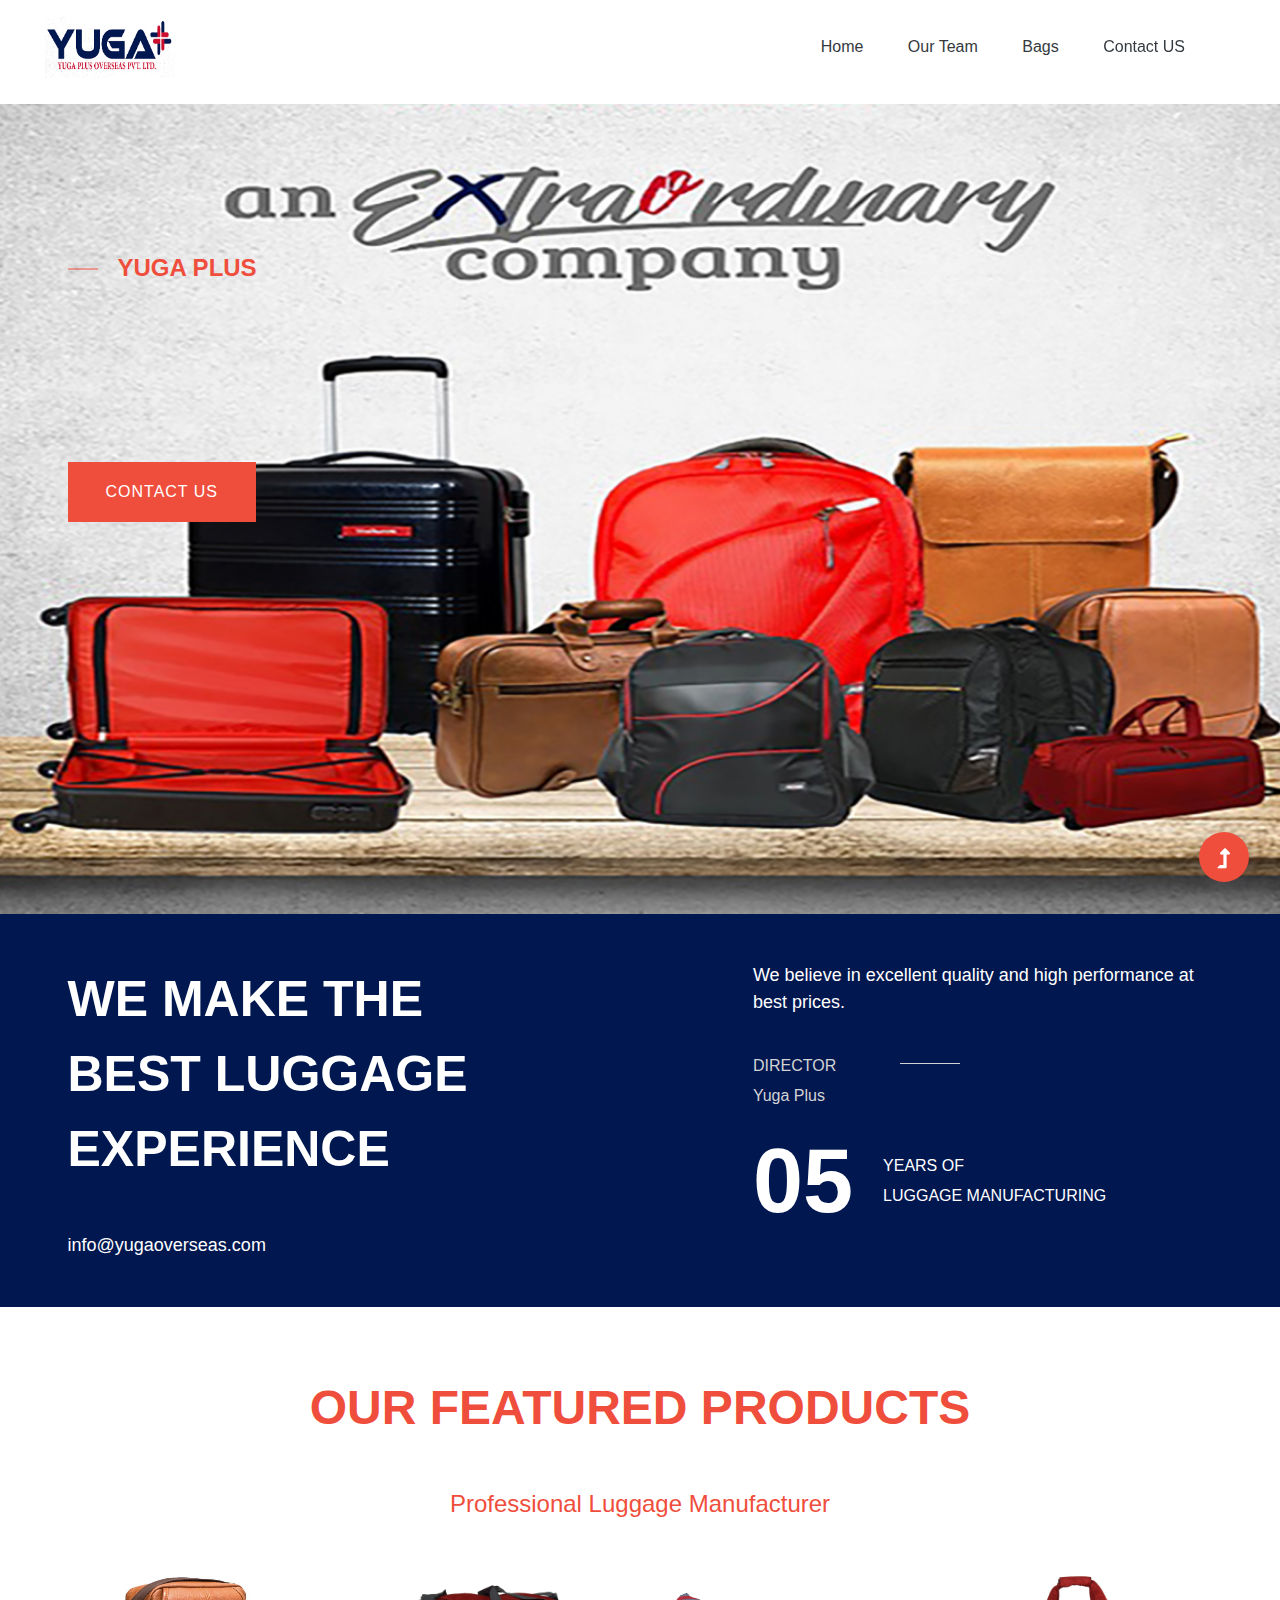
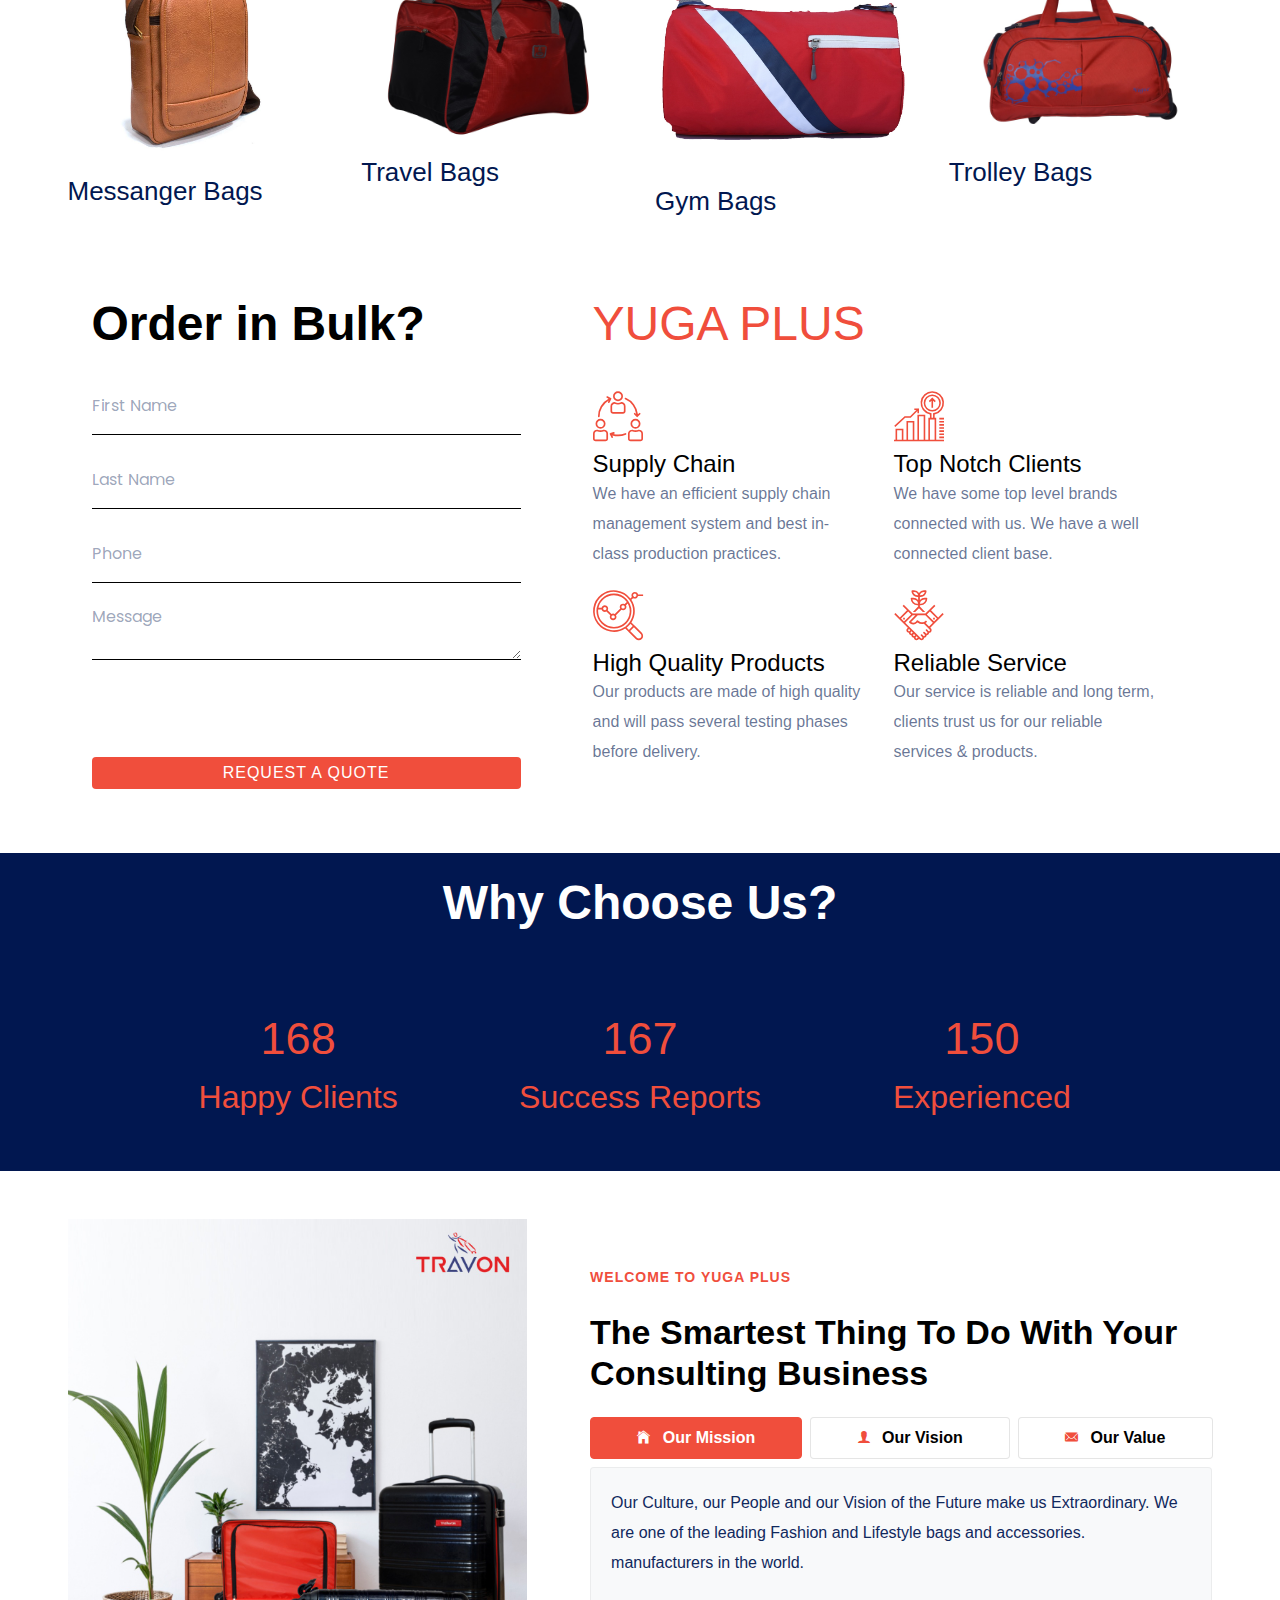
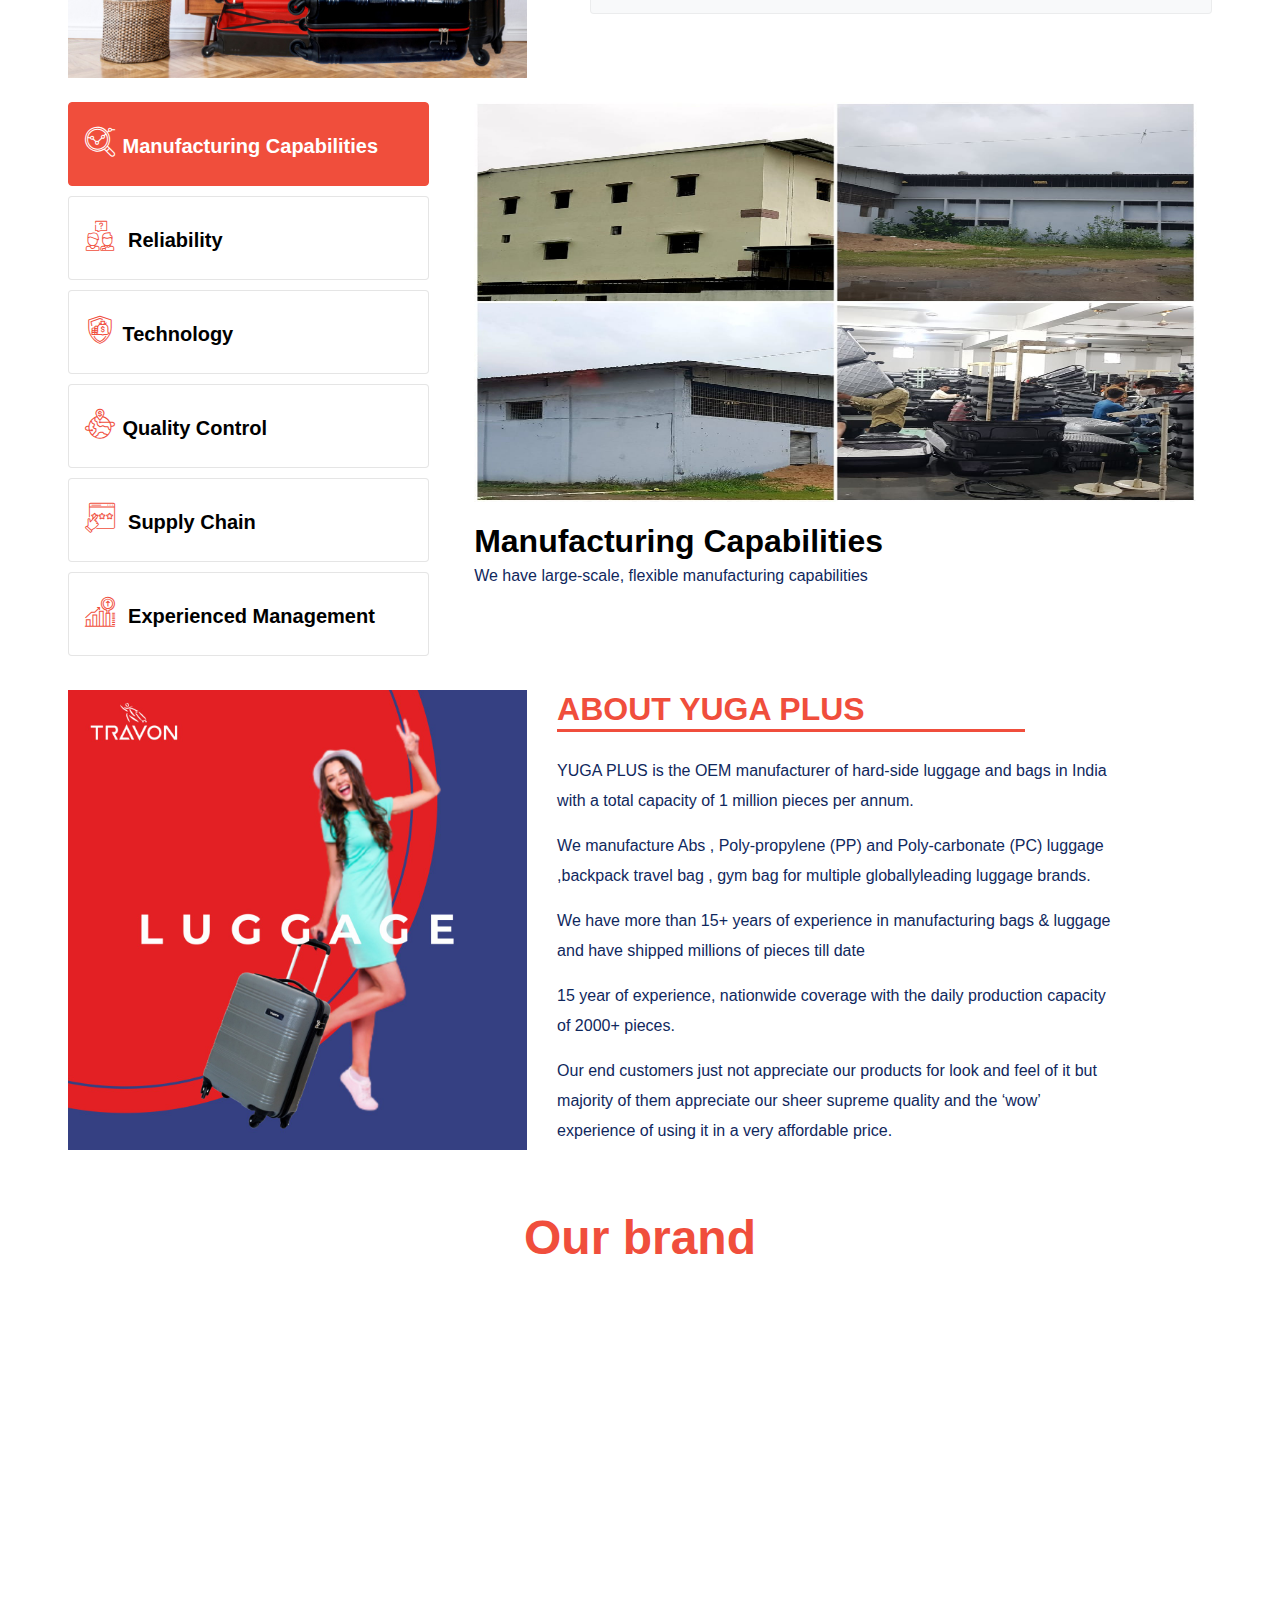
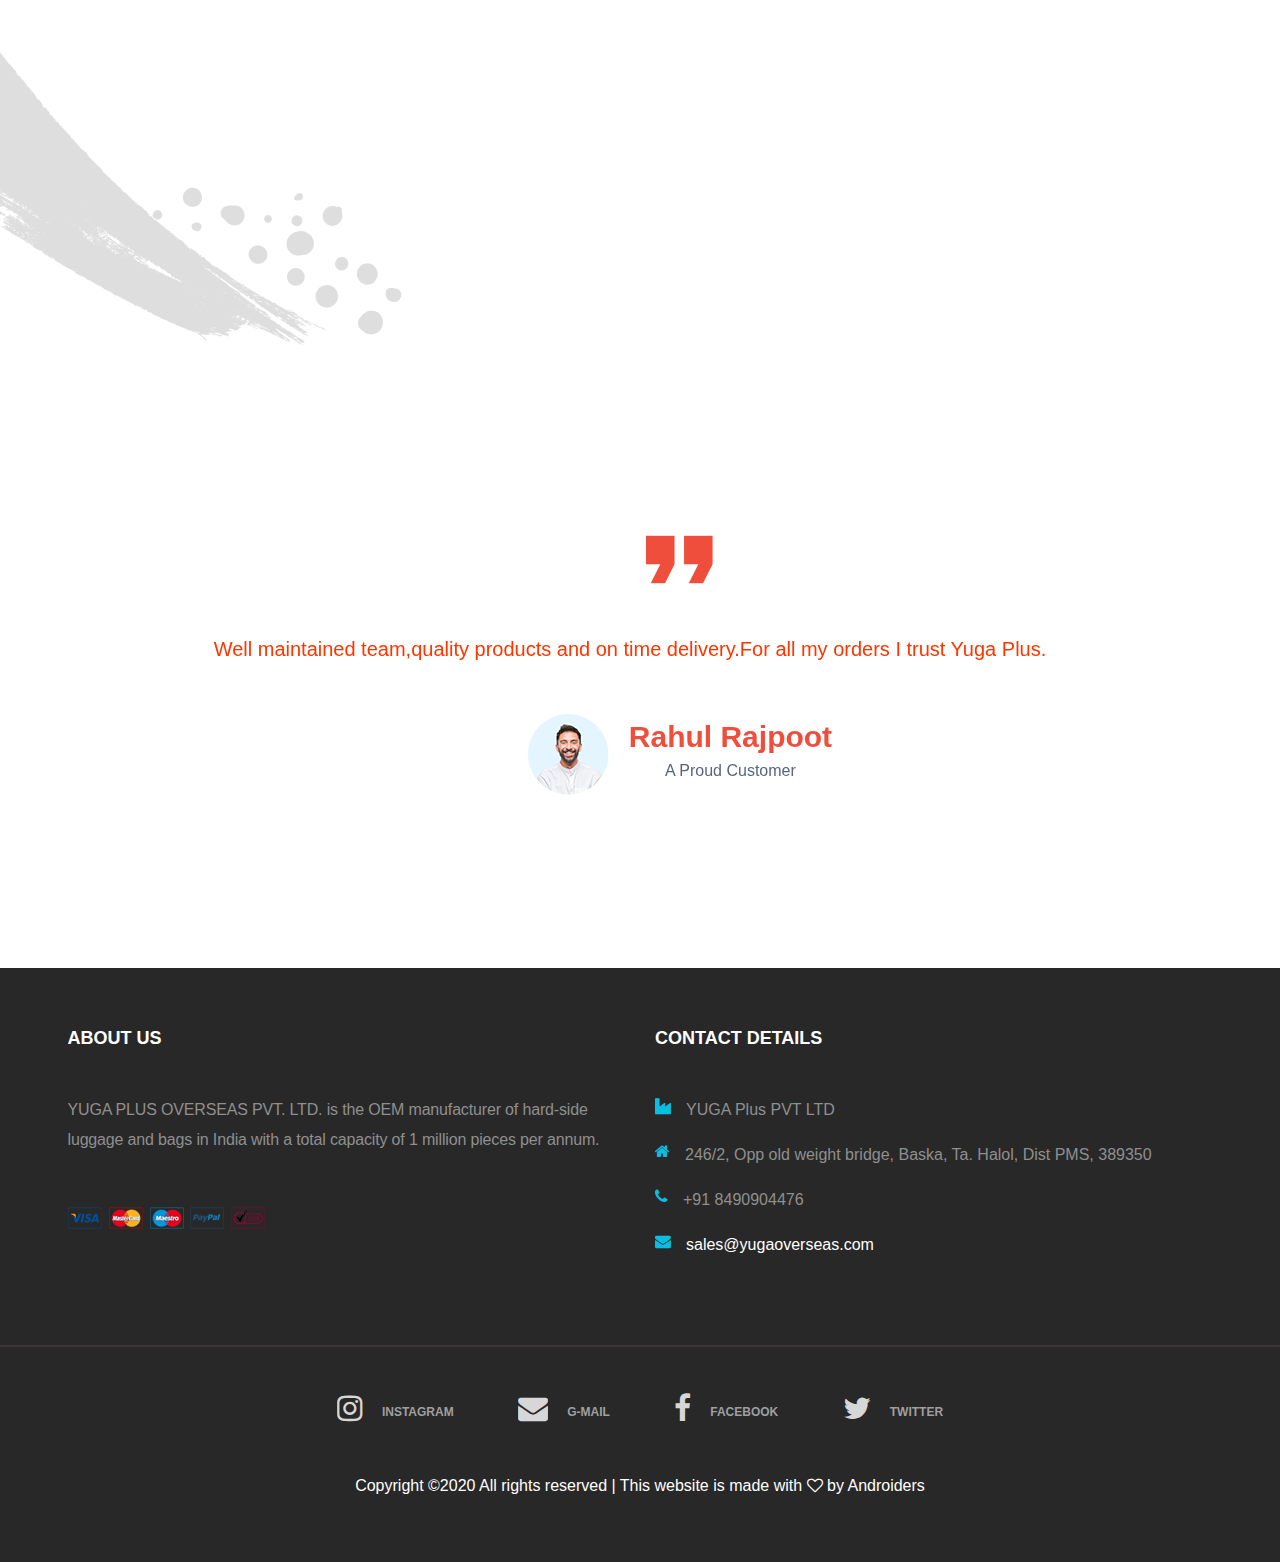
==== commit 6103c3de: "completed https://yugaoverseas.com/" ====
--- a/index.html
+++ b/index.html
@@ -3,7 +3,7 @@
   <head>
     <meta charset="utf-8" />
     <meta http-equiv="x-ua-compatible" content="ie=edge" />
-    <title>YUGA OVERSEAS PVT. LTD.</title>
+    <title>YUGA PLUS PVT. LTD.</title>
     <meta name="description" content="" />
     <meta name="viewport" content="width=device-width, initial-scale=1" />
     <link rel="manifest" href="site.webmanifest" />
@@ -12,11 +12,12 @@
       type="image/x-icon"
       href="assets/img/favicon.png"
     />
-      
-      
-          <link href="https://fonts.googleapis.com/css?family=Poppins:300,400,500,600,700&display=swap" rel="stylesheet">
-      
-   
+
+    <link
+      href="https://fonts.googleapis.com/css?family=Poppins:300,400,500,600,700&display=swap"
+      rel="stylesheet"
+    />
+
     <!-- CSS here -->
     <link rel="stylesheet" href="assets/css/bootstrap.min.css" />
     <link rel="stylesheet" href="assets/css/owl.carousel.min.css" />
@@ -28,19 +29,17 @@
     <link rel="stylesheet" href="assets/css/themify-icons.css" />
     <link rel="stylesheet" href="assets/css/slick.css" />
     <link rel="stylesheet" href="assets/css/nice-select.css" />
-    
-      <link rel="stylesheet" href="css/style.css" />
-      <link rel="stylesheet" href="assets/css/style.css" />
+
+    <link rel="stylesheet" href="css/style.css" />
+    <link rel="stylesheet" href="assets/css/style.css" />
     <link rel="stylesheet" href="owlcarousel/owl.theme.default.min.css" />
-      <link rel="stylesheet" href="css/animate.css">
-    <link rel="stylesheet" href="css/ionicons.min.css">
-    
-    <link rel="stylesheet" href="css/flaticon.css">
-    <link rel="stylesheet" href="css/icomoon.css">
-      
-      
-       
-      <link rel="stylesheet" href="css/bootstrap.min.css" />
+    <link rel="stylesheet" href="css/animate.css" />
+    <link rel="stylesheet" href="css/ionicons.min.css" />
+
+    <link rel="stylesheet" href="css/flaticon.css" />
+    <link rel="stylesheet" href="css/icomoon.css" />
+
+    <link rel="stylesheet" href="css/bootstrap.min.css" />
     <link rel="stylesheet" href="css/font-awesome.min.css" />
     <link rel="stylesheet" href="css/flaticon.css" />
     <link rel="stylesheet" href="css/slicknav.min.css" />
@@ -48,7 +47,7 @@
     <link rel="stylesheet" href="css/owl.carousel.min.css" />
     <link rel="stylesheet" href="css/animate.css" />
     <link rel="stylesheet" href="css/style.css" />
-      <link rel="stylesheet" href="assets/css/style.css" />
+    <link rel="stylesheet" href="assets/css/style.css" />
     <script src="assets/js/jquery.min.js"></script>
     <script src="assets/js/owl.carousel.min.js"></script>
     <script>
@@ -68,7 +67,7 @@
 
   <body>
     <!--? Preloader Start -->
-    
+
     <!-- Preloader Start -->
     <header>
       <!--? Header Start -->
@@ -77,69 +76,75 @@
           <div class="container-fluid">
             <div class="row align-items-center">
               <!-- Logo -->
-              <div class="col-xl-2 col-lg-2 col-md-1">
+              <div class="col-xl-2 col-lg-2 col-md-2">
                 <div class="">
                   <a href="index.html"
                     ><img class="w-75" src="assets/img/logo/logo.png" alt=""
                   /></a>
                 </div>
               </div>
-              <div class="col-xl-10 col-lg-10 col-md-10">
+              
+              <div
+                class="col-xl-10 col-lg-10  col-md-10 align-items-right"
+                style="float: right"
+              >
                 <div
-                  class="menu-main d-flex align-items-center justify-content-end"
+                  class="menu-main  align-items-right justify-content-end"
                 >
                   <!-- Main-menu -->
                   <div class="main-menu f-right d-none d-lg-block">
-                    <nav>
-                      <ul id="navigation">
-                          <li>    </li>
+                    <nav style="float: right">
+                      <ul id="navigation" style="float: right">
+                        <li></li>
                         <li><a class="text-dark" href="index.html">Home</a></li>
-                        
-                        <li>
-                          <a class="text-dark" href="contact.html"
-                            >Contact Us</a
-                          >
-                        </li>
+
                         <li>
                           <a class="text-dark" href="our-team.html">Our Team</a>
                         </li>
                         <li>
                           <a class="text-dark">Bags</a>
                           <ul class="submenu">
-                            <li><a href="laptop-bags.html">Laptop Bags</a></li>
-                            <li><a href="school-bags.html">School Bags</a></li>
+                            <li>
+                              <a href="anti-bacterial.html"
+                                >Antibacterial Bags</a
+                              >
+                            </li>
+                            <li>
+                              <a href="school-bags.html">Backpack Bags</a>
+                            </li>
+                            <li>
+                              <a href="duffle-bags.html">Duffle Bags</a>
+                            </li>
+                            <li><a href="gym-bags.html">Gym Bags</a></li>
+
+                            <li><a href="laptop-bags.html">Laptop bags</a></li>
+                            <li>
+                              <a href="messenger-bags.html">Leather Pu Bag</a>
+                            </li>
+                            <li><a href="travel-bags.html">Travell Bag</a></li>
                             <li>
                               <a href="trolley-bags.html">Trolley Bags</a>
                             </li>
-                            <li><a href="duffle-bags.html">Duffle Bags</a></li>
-
-                            <li><a href="travel-bags.html">Travel Bags</a></li>
-                            <li>
-                              <a href="messenger-bags.html">Messenger Bags</a>
-                            </li>
-                            <li><a href="gym-bags.html">Gym Bags</a></li>
-                            <li>
-                              <a href="anti-bacterial.html"
-                                >Anti-Bactreial Bags</a
-                              >
-                            </li>
                           </ul>
                         </li>
-                        <li>
-                          <a class="text-dark" href="contact.html">Contact</a>
+                          <li>
+                          <a class="text-dark" href="contact.html">Contact US</a>
                         </li>
+                       
                       </ul>
                     </nav>
                   </div>
+<!--
                   <div class="header-right-btn f-right d-none d-lg-block ml-20">
                     <a href="contact.html" class="btn header-btn"
-                      >Contact now</a
-                    >
-                  </div>
+                      >Contact Us</a
+                    >
+                  </div>
+-->
                 </div>
               </div>
               <!-- Mobile Menu -->
-              <div class="col-12">
+              <div  class="navbar-toggler" data-toggle="collapse">
                 <div class="mobile_menu d-block d-lg-none"></div>
               </div>
             </div>
@@ -150,17 +155,18 @@
     </header>
     <main>
       <!--? slider Area Start-->
-      <div class="slider-area">
+    <div class="slider-area">
         <div class="slider-active">
           <!-- Single Slider -->
           <div class="single-slider slider-height d-flex align-items-center">
             <div class="container">
               <div class="row">
-                <div class="col-xl-7 col-lg-7 col-md-8">
+                <div class="col-xl-12 col-lg-12 col-md-12">
                   <div class="hero__caption">
-                    <span data-animation="fadeInUp" data-delay=".4s">YUGA</span>
+                    <span data-animation="fadeInUp" data-delay=".4s" style="margin-top: 150px; font-weight: 800;">
+                        YUGA PLUS</span>
                     <h1 data-animation="fadeInUp" data-delay=".6s">
-                      Make your bag in India Effortlessly
+                      <br>
                     </h1>
                     <!-- Hero-btn -->
                     <div class="hero__btn">
@@ -169,7 +175,7 @@
                         class="btn hero-btn"
                         data-animation="fadeInLeft"
                         data-delay=".8s"
-                        >Know More</a
+                        >Contact US</a
                       >
                     </div>
                   </div>
@@ -177,25 +183,33 @@
               </div>
             </div>
             <!-- Hero Man Img -->
+<!--
             <div class="hero-man">
+                
+                
+                
+                
+                
               <img
                 src="assets/img/hero/bg.jpg"
-                style="margin-right: 160px; width: 98%"
+                style="margin-right: 160px; width: 98%;  background-repeat: no-repeat;
+  background-size: 100%;"
                 alt=""
               />
             </div>
+-->
           </div>
           <!-- Single Slider -->
           <div class="single-slider slider-height d-flex align-items-center">
             <div class="container">
               <div class="row">
-                <div class="col-xl-7 col-lg-7 col-md-8">
+                <div class="col-xl-12 col-lg-12 col-md-12">
                   <div class="hero__caption">
-                    <span data-animation="fadeInUp" data-delay=".4s"
-                      >Creative Photographey</span
+                    <span data-animation="fadeInUp" data-delay=".4s" style="    margin-top: 150px; font-weight: 800;"
+                      >        INTRODUCING TRAVON</span
                     >
                     <h1 data-animation="fadeInUp" data-delay=".6s">
-                      Photography Make us happy Take a shot.
+                         <br>
                     </h1>
                     <!-- Hero-btn -->
                     <div class="hero__btn">
@@ -210,37 +224,41 @@
                   </div>
                 </div>
               </div>
-            </div>
+              </div>
+           </div>
             <!-- Hero Man Img -->
+<!--
             <div class="hero-man">
               <img
                 src="assets/img/hero/bg.jpg"
-                style="margin-right: 160px; width: 98%"
+                style="margin-right: 160px; width: 100%"
                 alt=""
               />
             </div>
-          </div>
-        </div>
-      </div>
-      <!-- slider Area End-->
+-->
+          </div>
+        </div>
+      
+        <!-- slider Area End-->
       <!--? About Area start -->
-      <section class="about-area about1 pt-5" style="background-color: #011750">
+     <section class="about-area about1 pt-5" style="background-color: #011750">
         <div class="container">
           <div class="row justify-content-between">
             <div class="col-xl-5 col-lg-6">
               <div class="about-caption2 mb-50">
                 <h3>WE MAKE THE BEST LUGGAGE EXPERIENCE</h3>
                 <div class="send-cv">
-                  <h5>overseasyuga@gmail.com</h5>
+                  <h5>info@yugaoverseas.com</h5>
                 </div>
               </div>
             </div>
             <div class="col-xl-5 col-lg-5">
               <div class="about-caption mb-50">
                 <h3>
-                  We believe in excellent quality and high performance at best prices.
+                  We believe in excellent quality and high performance at best
+                  prices.
                 </h3>
-                <p class="pera1"><span>John Doe</span>CEO Yuga overseas</p>
+                <p class="pera1"><span>Director</span>Yuga Plus</p>
                 <div class="experience">
                   <div class="year">
                     <span>05</span>
@@ -265,60 +283,81 @@
       <!--? Blog Ara Start -->
       <section class="home-blog-area pt-5">
         <div class="container">
-            <br>
-            <h1 style="color: #f04e3c"><center>OUR FEATURED PRODUCTS</center></h1>
-            <h3 style="color: #f04e3c"><center>PROFESSIONAL LAGGAGE MANUFACTURER</center></h3>
-            <br><br>
+          <br />
+          <h2 style="color: #f04e3c"><center>OUR FEATURED PRODUCTS</center></h2>
+
+          <hr class="hr3" />
+          <br />
+          <h4 style="color: #f04e3c">
+            <center>Professional Luggage Manufacturer</center>
+          </h4>
+          <br /><br />
           <div class="row">
             <div class="col-xl-3 col-lg-3 col-md-6 col-sm-6">
               <div class="single-team mb-30">
                 <div class="team-img">
-                  <img src="assets/img/product/1.jpg" alt="" />
+                  <img
+                    src="assets/img/single-product/LeatherPUBags3.jpeg"
+                    alt=""
+                    style="max-height: 200px"
+                  />
                 </div>
                 <div class="team-caption">
-                  <h3 style="color: #011750"><a href="messenger-bags.html" style="color: #011750">Messenger Bags</a></h3>
-                  <p  style="color: rgb(1,23,80,0.6);">
-                    Duis aute irure dolor in reprehenderit in voluptate velit.....
-                  </p>
+                  <h3 style="color: #011750">
+                    <a href="messenger-bags.html" style="color: #011750"
+                      >Messanger Bags</a
+                    >
+                  </h3>
                 </div>
               </div>
             </div>
             <div class="col-xl-3 col-lg-3 col-md-6 col-sm-6">
               <div class="single-team mb-30">
                 <div class="team-img">
-                  <img src="assets/img/product/8.jpg" alt="" />
+                  <img
+                    src="assets/img/single-product/TravelBags5.jpeg"
+                    alt=""
+                    style="max-height: 200px"
+                  />
                 </div>
                 <div class="team-caption">
-                  <h3><a href="school-bags.html" style="color: #011750">School Bags</a></h3>
-                  <p  style="color: rgb(1,23,80,0.6);">
-                    Duis aute irure dolor in reprehenderit in voluptate velit.
-                  </p>
+                  <h3>
+                    <a href="travel-bags.html" style="color: #011750"
+                      >Travel Bags</a
+                    >
+                  </h3>
                 </div>
               </div>
             </div>
             <div class="col-xl-3 col-lg-3 col-md-6 col-sm-6">
               <div class="single-team mb-30">
                 <div class="team-img">
-                  <img src="assets/img/product/4.jpg" alt="" />
+                  <img src="img/bagOne.jpeg" alt="" style="max-height: 200px" />
                 </div>
                 <div class="team-caption">
-                  <h3><a href="anti-bacterial.html" style="color: #011750">Anti-Bacterial Bags</a></h3>
-                  <p  style="color: rgb(1,23,80,0.6);">
-                    Duis aute irure dolor in reprehenderit in voluptate velit.
-                  </p>
-                </div>
-              </div>
-            </div>
-              <div class="col-xl-3 col-lg-3 col-md-6 col-sm-6">
+                  <h3>
+                    <a href="gym-bags.html" style="color: #011750"
+                      >Gym Bags</a
+                    >
+                  </h3>
+                </div>
+              </div>
+            </div>
+            <div class="col-xl-3 col-lg-3 col-md-6 col-sm-6">
               <div class="single-team mb-30">
                 <div class="team-img">
-                  <img src="assets/img/product/lap1.jpg" alt="" />
+                  <img
+                    src="assets/img/single-product/DUFFLEBAGS8.jpeg"
+                    alt=""
+                    style="max-height: 200px"
+                  />
                 </div>
                 <div class="team-caption">
-                  <h3><a href="anti-bacterial.html" style="color: #011750">LAPTOP BAGS</a></h3>
-                  <p  style="color: rgb(1,23,80,0.6);">
-                    Duis aute irure dolor in reprehenderit in voluptate velit.
-                  </p>
+                  <h3>
+                    <a href="trolley-bags.html" style="color: #011750"
+                      >Trolley Bags</a
+                    >
+                  </h3>
                 </div>
               </div>
             </div>
@@ -326,129 +365,282 @@
         </div>
       </section>
       <!-- Services Ara End -->
-      <!--? Gallery Area Start -->
-<!--
-      <section class="gallery-area">
-        <div class="section-tittle text-center pt-5">
-            <h2>Latest Products</h2>
-          </div>
-        <div class="container-fluid p-0">
-          <div class="row no-gutters">
-            <div class="col-xl-5 col-lg-4 col-md-6 col-sm-6">
-              <div class="gallery-box">
-                <div class="single-gallery">
-                  <div
-                    class="gallery-img"
-                    style="
-                      background-image: url(assets/img/product/duffle1.jpg);
-                    "
-                  ></div>
-                  <div class="cap-icon">
+     
+
+      <!-- Bulck order-->
+
+      <section
+        class="ftco-section ftco-no-pt ftco-no-pb ftco-consult"
+        style="background-color: #fff"
+        id="request-quote"
+      >
+        <div class="container">
+          <div class="row d-flex no-gutters align-items-stretch consult-wrap">
+            <div class="col-md-5 wrap-about align-items-stretch d-flex">
+              <div
+                class="ftco-animate align-self-stretch px-4 py-5 w-100"
+                style="background-color: #fff"
+              >
+                <h2 class="heading-white mb-4" style="color: black">
+                  Order in Bulk?
+                </h2>
+                <form
+                  action="https://getform.io/f/543e9ff1-7523-4895-b29f-e1737f326328"
+                  method="POST"
+                  class="appointment-form ftco-animate"
+                >
+                  <div class="form-group" style="color: black" ;>
+                    <input
+                      type="text"
+                      class="form-control"
+                      style="color: black"
+                      name="firstname"
+                      placeholder="First Name"
+                    />
+                  </div>
+                  <div class="form-group">
+                    <input
+                      type="text"
+                      class="form-control"
+                      name="lastname"
+                      placeholder="Last Name"
+                    />
+                  </div>
+
+                  <div class="form-group">
+                    <input
+                      type="text"
+                      class="form-control"
+                      name="phone"
+                      placeholder="Phone"
+                    />
+                  </div>
+                  <div class="form-group">
+                    <textarea
+                      name="message"
+                      id=""
+                      cols="30"
+                      rows="2"
+                      class="form-control"
+                      placeholder="Message"
+                    ></textarea>
+                  </div>
+                  <br /><br /><br />
+                  <div class="form-group">
+                    <input
+                      type="submit"
+                      value="Request A Quote"
+                      class="btn btn-secondary py-3 px-4"
+                    />
+                  </div>
+                </form>
+              </div>
+            </div>
+            <div
+              class="col-md-7 wrap-about ftco-animate align-items-stretch d-flex"
+              style="background-color: #fff"
+            >
+              <div class="p-5" style="background-color: #fff">
+                <h2
+                  class="mb-4"
+                  style="color: #f04e3c; font-weight: 500; font-size: 3rem"
+                >
+                  YUGA PLUS
+                </h2>
+                <div class="row">
+                  <div class="col-lg-6">
+                    <div class="services">
+                      <div class="icon mt-2 d-flex align-items-center">
+                        <span class="flaticon-collaboration"></span>
+                      </div>
+                      <div class="text media-body">
+                        <h3
+                          style="
+                            font-weight: 400;
+                            font-size: 1.5rem;
+                            color: #000;
+                          "
+                        >
+                          Supply Chain
+                        </h3>
+                        <p style="color: rgb(1, 23, 80, 0.6)">
+                          We have an efficient supply chain management system
+                          and best in-class production practices.
+                        </p>
+                      </div>
+                    </div>
+                    <div class="services">
+                      <div class="icon mt-2">
+                        <span class="flaticon-analysis"></span>
+                      </div>
+                      <div class="text media-body">
+                        <h3
+                          style="
+                            font-weight: 400;
+                            font-size: 1.5rem;
+                            color: #000;
+                          "
+                        >
+                          High Quality Products
+                        </h3>
+                        <p style="color: rgb(1, 23, 80, 0.6)">
+                          Our products are made of high quality and will pass
+                          several testing phases before delivery.
+                        </p>
+                      </div>
+                    </div>
+                  </div>
+                  <div class="col-lg-6">
+                    <div class="services">
+                      <div class="icon mt-2">
+                        <span class="flaticon-search-engine"></span>
+                      </div>
+                      <div class="text media-body">
+                        <h3
+                          style="
+                            font-weight: 400;
+                            font-size: 1.5rem;
+                            color: #000;
+                          "
+                        >
+                          Top Notch Clients
+                        </h3>
+                        <p style="color: rgb(1, 23, 80, 0.6)">
+                          We have some top level brands connected with us. We have a well connected client base.
+                      
+                        </p>
+                      </div>
+                    </div>
+                    <div class="services">
+                      <div class="icon mt-2">
+                        <span class="flaticon-handshake"></span>
+                      </div>
+                      <div class="text media-body">
+                        <h3
+                          style="
+                            font-weight: 400;
+                            font-size: 1.5rem;
+                            color: #000;
+                          "
+                        >
+                          Reliable Service
+                        </h3>
+                        <p style="color: rgb(1, 23, 80, 0.6)">
+                          Our service is reliable and long term, clients trust
+                          us for our reliable services & products.
+                        </p>
+                      </div>
+                    </div>
+                  </div>
+                </div>
+              </div>
+            </div>
+          </div>
+        </div>
+      </section>
+      <div class="container-fluid">
+        <div
+          class="row justify-content-center mb-5"
+          style="background-color: rgb(1, 23, 80)"
+        >
+          <div class="col-md-8 text-center heading-section ftco-animate">
+            <span class="subheading"><br /></span>
+            <h3 class="mb-4">Why Choose Us?</h3>
+          </div>
+          <section class="counters">
+            <div class="container">
+              <div style="padding: 50px">
+                <div class="counter" data-target="2387" style="color: #f04e3c">
+                  0
+                </div>
+                <span style="color: #f04e3c">Happy Clients</span>
+              </div>
+              <div style="padding: 50px">
+                <div class="counter" data-target="510" style="color: #f04e3c">
+                  0
+                </div>
+                <span style="color: #f04e3c">Success Reports</span>
+              </div>
+              <div style="padding: 50px">
+                <div class="counter" data-target="150" style="color: #f04e3c">
+                  0
+                </div>
+                <span style="color: #f04e3c">Experienced</span>
+              </div>
+            </div>
+          </section>
+        </div>
+      </div>
+
+      <section
+        class="ftco-section ftco-about ftco-no-pt ftco-no-pb ftco-counter"
+        id="section-counter"
+      >
+        <div class="container consult-wrap">
+          <div class="row d-flex align-items-stretch">
+            <div class="col-md-5 wrap-about align-items-stretch d-flex">
+              <div>
+                <img
+                  src="img/vision.jpeg"
+                  alt=""
+                  class="img"
+                  style="max-height: 771px; max-width: 100%"
+                />
+              </div>
+            </div>
+            <div class="col-md-7 wrap-about ftco-animate py-md-5 pl-md-5">
+              <div class="heading-section mb-4">
+                <span class="subheading">Welcome to YUGA PLUS</span>
+                <br />
+                <h2 style="color: black">
+                  The Smartest Thing To Do With Your Consulting Business
+                </h2>
+              </div>
+              <div class="tabulation-2 mt-4">
+                <ul class="nav nav-pills nav-fill d-md-flex d-block">
+                  <li class="nav-item">
                     <a
-                      href="assets/img/product/duffle1.jpg"
-                      class="ti-fullscreen img-pop-up"
-                    ></a>
-                  </div>
-                  <div class="g-caption">
-                    <h4>Duffle Bag</h4>
-                  </div>
-                </div>
-              </div>
-            </div>
-            <div class="col-xl-3 col-lg-4 col-md-6 col-sm-6">
-              <div class="gallery-box">
-                <div class="single-gallery">
-                  <div
-                    class="gallery-img"
-                    style="background-image: url(assets/img/product/gym1.jpg)"
-                  ></div>
-                  <div class="cap-icon">
-                    <a
-                      href="assets/img/product/gym1.jpg"
-                      class="ti-fullscreen img-pop-up"
-                    ></a>
-                  </div>
-                  <div class="g-caption">
-                    <h4>Gym Bag</h4>
-                  </div>
-                </div>
-              </div>
-            </div>
-            <div class="col-xl-4 col-lg-4 col-md-6 col-sm-6">
-              <div class="gallery-box">
-                <div class="single-gallery">
-                  <div
-                    class="gallery-img"
-                    style="
-                      background-image: url(assets/img/product/3.jpg);
-                      align: center;
-                    "
-                  ></div>
-                  <div class="cap-icon">
-                    <a
-                      href="assets/img/product/3.jpg"
-                      class="ti-fullscreen img-pop-up"
-                    ></a>
-                  </div>
-                  <div class="g-caption">
-                    <h4>Premium Yellow Messenger Bag</h4>
-                  </div>
-                </div>
-              </div>
-            </div>
-            <div class="col-xl-5 col-lg-4 col-md-6 col-sm-6">
-              <div class="gallery-box">
-                <div class="single-gallery">
-                  <div
-                    class="gallery-img"
-                    style="background-image: url(assets/img/product/1.jpg)"
-                  ></div>
-                  <div class="cap-icon">
-                    <a
-                      href="assets/img/product/1.jpg"
-                      class="ti-fullscreen img-pop-up"
-                    ></a>
-                  </div>
-                  <div class="g-caption">
-                    <h4>Messenger Bag</h4>
-                  </div>
-                </div>
-              </div>
-            </div>
-            <div class="col-xl-4 col-lg-4 col-md-6 col-sm-6">
-              <div class="gallery-box">
-                <div class="single-gallery">
-                  <div
-                    class="gallery-img"
-                    style="background-image: url(assets/img/product/7.jpg)"
-                  ></div>
-                  <div class="cap-icon">
-                    <a
-                      href="assets/img/product/7.jpg"
-                      class="ti-fullscreen img-pop-up"
-                    ></a>
-                  </div>
-                  <div class="g-caption">
-                    <h4>Gym Bag</h4>
-                  </div>
-                </div>
-              </div>
-            </div>
-            <div class="col-xl-3 col-lg-4 col-md-6 col-sm-6">
-              <div class="gallery-box">
-                <div class="single-gallery">
-                  <div
-                    class="gallery-img"
-                    style="background-image: url(assets/img/product/4.jpg)"
-                  ></div>
-                  <div class="cap-icon">
-                    <a
-                      href="assets/img/product/4.jpg"
-                      class="ti-fullscreen img-pop-up"
-                    ></a>
-                  </div>
-                  <div class="g-caption">
-                    <h4>Anti-Bacterial Backpack</h4>
+                      class="nav-link active py-2"
+                      data-toggle="tab"
+                      href="#home1"
+                      ><span class="ion-ios-home mr-2"></span> Our Mission</a
+                    >
+                  </li>
+                  <li class="nav-item px-lg-2">
+                    <a class="nav-link py-2" data-toggle="tab" href="#home2"
+                      ><span class="ion-ios-person mr-2"></span> Our Vision</a
+                    >
+                  </li>
+                  <li class="nav-item">
+                    <a class="nav-link py-2" data-toggle="tab" href="#home3"
+                      ><span class="ion-ios-mail mr-2"></span> Our Value</a
+                    >
+                  </li>
+                </ul>
+                <div class="tab-content bg-light rounded mt-2">
+                  <div class="tab-pane container p-0 active" id="home1">
+                    <p>
+                      Our Culture, our People and our Vision of the Future make
+                      us Extraordinary. We are one of the leading Fashion and
+                      Lifestyle bags and accessories. manufacturers in the
+                      world.
+                    </p>
+                  </div>
+                  <div class="tab-pane container p-0 fade" id="home2">
+                    <p>
+                      Sustainable Shared Success Through Reinvention Our goal is
+                      to be the strong leader of the industry by providing great
+                      services, great qualities and ontime delivery.
+                    </p>
+                  </div>
+                  <div class="tab-pane container p-0 fade" id="home3">
+                    <p>
+                      Our key strategies for the future include a Digitalization
+                      and Automation Platform that will drive us forward in the
+                      21st century and enable us to make products in a smart
+                      factory, become a smart enterprise and connect with our
+                      suppliers and customers through a smart supply chain.
+                    </p>
                   </div>
                 </div>
               </div>
@@ -456,301 +648,226 @@
           </div>
         </div>
       </section>
-       Gallery Area End 
--->
-        
-        <!-- Bulck order-->
-       
-        <section class="ftco-section ftco-no-pt ftco-no-pb ftco-consult" style="background-color: #fff" id="request-quote">
-			<div class="container">
-				<div class="row d-flex no-gutters align-items-stretch	consult-wrap">
-					<div class="col-md-5 wrap-about align-items-stretch d-flex">
-						<div class="ftco-animate  align-self-stretch px-4 py-5 w-100" style="background-color: #fff">
-							<h2 class="heading-white mb-4" style="color: black">Order in Bulk?</h2>
-							<form action="https://getform.io/f/543e9ff1-7523-4895-b29f-e1737f326328" method="POST" class="appointment-form ftco-animate">
-		    				<div class="form-group" style="color: black";>
-		    					<input type="text" class="form-control" style="color: black" name="firstname" placeholder="First Name">
-		    				</div>
-		    				<div class="form-group">
-		    					<input type="text" class="form-control" name="lastname" placeholder="Last Name">
-		    				</div>
-	    					
-	    					<div class="form-group">
-		    					<input type="text" class="form-control" name="phone" placeholder="Phone">
-		    				</div>
-	    					<div class="form-group">
-		              <textarea name="message" id="" cols="30" rows="2" class="form-control" placeholder="Message"></textarea>
-		            </div>
-                                <br><br><br>
-		            <div class="form-group">
-		              <input type="submit" value="Request A Quote" class="btn btn-secondary py-3 px-4">
-		            </div>
-		    			</form>
-						</div>
-					</div>
-					<div class="col-md-7 wrap-about ftco-animate align-items-stretch d-flex" style="background-color: #fff">
-						<div class=" p-5" style="background-color: #fff">
-							<h2 class="mb-4" style="color: #f04e3c; font-weight: 500; font-size: 3.5rem;">YUGA<br>OverSeas</h2>
-							<div class="row">
-								<div class="col-lg-6">
-									<div class="services">
-										<div class="icon mt-2 d-flex align-items-center"><span class="flaticon-collaboration"></span></div>
-										<div class="text media-body">
-											<h3 style=" font-weight: 400; font-size: 1.5rem; color: #000 ">Supply Chain</h3>
-											<p style="color: rgb(1,23,80,0.6);">We have an efficient supply chain management system and best in-class production practices.</p>
-										</div>
-									</div>
-									<div class="services">
-										<div class="icon mt-2"><span class="flaticon-analysis"></span></div>
-										<div class="text media-body">
-											<h3 style=" font-weight: 400; font-size: 1.5rem; color: #000"> High Quality Products </h3>
-											<p style="color: rgb(1,23,80,0.6);">Our products are made of high quality and will pass several testing phases before delivery. </p>
-										</div>
-									</div>
-								</div>
-								<div class="col-lg-6">
-									<div class="services">
-										<div class="icon mt-2"><span class="flaticon-search-engine"></span></div>
-										<div class="text media-body">
-											<h3 style="font-weight: 400; font-size: 1.5rem; color: #000">Top Notch Clients</h3>
-											<p style="color: rgb(1,23,80,0.6);">We have some top level brands connected with us like VIP, Safari, Tommy Hilfiger etc. </p>
-										</div>
-									</div>
-									<div class="services">
-										<div class="icon mt-2"><span class="flaticon-handshake"></span></div>
-										<div class="text media-body">
-											<h3 style="font-weight: 400;font-size: 1.5rem; color: #000"> Reliable Service </h3>
-											<p style="color: rgb(1,23,80,0.6);">Our service is reliable and long term, clients trust us for our reliable services & products.</p>
-										</div>
-									</div>
-								</div>
-							</div>
-						</div>
-					</div>
-				</div>
-			</div>
-		</section>
-		<div class="container-fluid">
-    		<div class="row justify-content-center mb-5" style="background-color: rgb(1,23,80);">
-          <div class="col-md-8 text-center heading-section ftco-animate">
-          	<span class="subheading"><br></span>
-            <h1 class="mb-4">Why Choose Us?</h1>
-            
-          </div>
-                    	<section class="counters">
-                            <div class="container">
-                                <div style="padding: 50px">
-                                   
-                                    <div class="counter" data-target="2387" style="color: #f04e3c">0</div>
-                                   <span style="color:#f04e3c">Happy Clients</span>
-                                </div>
-                                <div style="padding: 50px">
-                                    
-                                    <div class="counter" data-target="510" style="color: #f04e3c">0</div>
-                                    <span style="color: #f04e3c">Success Reports</span>
-                                </div>
-                                <div style="padding: 50px">
-                                    
-                                    <div class="counter" data-target="150" style="color: #f04e3c">0</div>
-                                  <span style="color: #f04e3c">Experienced</span>
-                                </div>
-                                
-                            </div>
-                        </section>
-    				
-        </div>
-        </div>
-            
-        
-       <section class="ftco-section ftco-about ftco-no-pt ftco-no-pb ftco-counter" id="section-counter">
-			<div class="container consult-wrap">
-				<div class="row d-flex align-items-stretch">
-					<div class="col-md-5 wrap-about align-items-stretch d-flex">
-						<div class="img" style="background-image: url(img/Aboutus.jpg)"></div>
-					</div>
-					<div class="col-md-7 wrap-about ftco-animate py-md-5 pl-md-5">
-						<div class="heading-section mb-4">
-							<span class="subheading">Welcome to YUGA OVERSEAS</span>
-                            <br>
-							<h2 style="color: black">The Smartest Thing To Do With Your Consulting Business</h2>
-						</div>
-						<div class="tabulation-2 mt-4">
-							<ul class="nav nav-pills nav-fill d-md-flex d-block">
-							  <li class="nav-item">
-							    <a class="nav-link active py-2" data-toggle="tab" href="#home1"><span class="ion-ios-home mr-2"></span> Our Mission</a>
-							  </li>
-							  <li class="nav-item px-lg-2">
-							    <a class="nav-link py-2" data-toggle="tab" href="#home2"><span class="ion-ios-person mr-2"></span> Our Vision</a>
-							  </li>
-							  <li class="nav-item">
-							    <a class="nav-link py-2" data-toggle="tab" href="#home3"><span class="ion-ios-mail mr-2"></span> Our Value</a>
-							  </li>
-							</ul>
-							<div class="tab-content bg-light rounded mt-2">
-							  <div class="tab-pane container p-0 active" id="home1">
-							  	<p>Our Culture, our People and our
-                                    Vision of the Future make us
-                                    Extraordinary. We are one of the
-                                    leading Fashion and Lifestyle
-                                    bags and accessories.
-                                    manufacturers in the world.
-                                    </p>
-							  </div>
-							  <div class="tab-pane container p-0 fade" id="home2">
-							  	<p>Sustainable Shared Success
-                                    Through Reinvention
-                                    Our goal is to be the strong leader
-                                    of the industry by providing great
-                                    services, great qualities and ontime delivery.</p>
-							  </div>
-							  <div class="tab-pane container p-0 fade" id="home3">
-							  	<p>Our key strategies for the future
-                                    include a Digitalization and
-                                    Automation Platform that will
-                                    drive us forward in the 21st
-                                    century and enable us to make
-                                    products in a smart factory,
-                                    become a smart enterprise and
-                                    connect with our suppliers and
-                                    customers through a smar t
-                                    supply chain.
-                                    </p>
-							  </div>
-							</div>
-						</div>
-                    
-                    
-                    	
-    				
-					</div>
-				</div>
-           </div>
-		</section>
-
-        
-        <!-- Bulck order-->
-        
-        
-        <!--Why choose us-->
-        
-         <section class="ftco-section ftco-no-pt" id="our-services">
-    	
-            <div class="container" style="margin-top: -20px;">
-  			<div class="row tabulation mt-4 ftco-animate">
-  				<div class="col-md-4">
-						<ul class="nav nav-pills nav-fill d-md-flex d-block flex-column">
-						  <li class="nav-item text-left">
-						    <a class="nav-link active py-4" data-toggle="tab" href="#services-1"><span class="flaticon-analysis mr-2"></span>Manufacturing Capabilities </a>
-						  </li>
-						  <li class="nav-item text-left">
-						    <a class="nav-link py-4" data-toggle="tab" href="#services-2"><span class="flaticon-business mr-2"></span> Reliability </a>
-						  </li>
-						  <li class="nav-item text-left">
-						    <a class="nav-link py-4" data-toggle="tab" href="#services-3"><span class="flaticon-insurance mr-2"></span>Technology </a>
-						  </li>
-						  <li class="nav-item text-left">
-						    <a class="nav-link py-4" data-toggle="tab" href="#services-4"><span class="flaticon-money mr-2"></span>Quality Control</a>
-						  </li>
-						  <li class="nav-item text-left">
-						    <a class="nav-link py-4" data-toggle="tab" href="#services-5"><span class="flaticon-rating mr-2"></span> Supply Chain</a>
-						  </li>
-						  <li class="nav-item text-left">
-						    <a class="nav-link py-4" data-toggle="tab" href="#services-6"><span class="flaticon-search-engine mr-2"></span>  Experienced Management</a>
-						  </li>
-						</ul>
-					</div>
-					<div class="col-md-8">
-						<div class="tab-content">
-						  <div class="tab-pane container p-0 active" id="services-1" >
-						  	<div class="img" style="background-image: url(img/1.png)"> </div>
-						  	<h3><a href="#">Manufacturing Capabilities </a></h3>
-						  	<p>We have large-scale, flexible manufacturing capabilities</p>
-						  </div>
-						  <div class="tab-pane container p-0 fade" id="services-2" >
-						  	<div class="img" style="background-image: url(img/2.png)"> </div>
-						  	<h3><a href="#"> Reliability </a>
-						  </h3>
-						  	<p>We have long-term, stable relationships with key customers and a
-                                broad customer base of well-known international, high-end travel
-                                brands.</p>
-						  </div>
-						  <div class="tab-pane container p-0 fade" id="services-3" >
-						  	<div class="img" style="background-image: url(img/3.png)"> </div>
-						  	<h3><a href="#">Technology</a></h3>
-						  	<p>We have strong design, research, development and
-                                        commercialization capabilities.</p>
-						  </div>
-						  <div class="tab-pane container p-0 fade" id="services-4" >
-						  	<div class="img" style="background-image: url(img/4.jpg)"> </div>
-						  	<h3><a href="#">Quality Control</a></h3>
-						  	<p>We possess in-depth expertise and know-how in the craftsmanship
-                                    of high-end bag and luggage </p>
-						  </div>
-						  <div class="tab-pane container p-0 fade" id="services-5" >
-						  	<div class="img" style="background-image: url(img/5.jpg)"> </div>
-						  	<h3><a href="#">Supply Chain</a></h3>
-						  	<p>We have an efficient supply chain management system and bestin-class production practices.</p>
-						  </div>
-						  <div class="tab-pane container p-0 fade" id="services-6" >
-						  	<div class="img" style="background-image: url(img/6.jpg);"> </div>
-						  	<h3><a href="#">Experienced Management</a></h3>
-						  	<p>We have a strong senior management team with in-depth industry
-                                knowledge and an established track record</p>
-						  </div>
-						</div>
-					</div>
-				</div>
-            </div>
-    	
-    </section>
-        
-        
-        
-        
-        
-        <!--Why choose us-->
-        <!-- abouts us-->
-        <section class="aboutUs-area">
-        <br>
-            <div class="container">
-              <div class="row">
-          <div class="col-lg-5">
-            <img src="img/Aboutus.jpg"><br>
-          </div>
-          <div class="col-lg-6 ">
-             <h2 style="color: #f04e3c; ">ABOUT</h2>
-              <h3 style="border-bottom: solid; margin-right: 120px; color: #f04e3c;">YUGA OVERSEAS</h3>
-             
-              <br>
-              <p>YUGA is the OEM manufacturer of hard-side luggage and bags
-                    in India with a total capacity of 1 million pieces per annum.</p>
+
+      <!-- Bulck order-->
+
+      <!--Why choose us-->
+
+      <section class="ftco-section ftco-no-pt" id="our-services">
+        <div class="container" style="margin-top: -20px">
+          <div class="row tabulation mt-4 ftco-animate">
+            <div class="col-md-4">
+              <ul class="nav nav-pills nav-fill d-md-flex d-block flex-column">
+                <li class="nav-item text-left">
+                  <a
+                    class="nav-link active py-4"
+                    data-toggle="tab"
+                    href="#services-1"
+                    ><span class="flaticon-analysis mr-2"></span>Manufacturing
+                    Capabilities
+                  </a>
+                </li>
+                <li class="nav-item text-left">
+                  <a class="nav-link py-4" data-toggle="tab" href="#services-2"
+                    ><span class="flaticon-business mr-2"></span> Reliability
+                  </a>
+                </li>
+                <li class="nav-item text-left">
+                  <a class="nav-link py-4" data-toggle="tab" href="#services-3"
+                    ><span class="flaticon-insurance mr-2"></span>Technology
+                  </a>
+                </li>
+                <li class="nav-item text-left">
+                  <a class="nav-link py-4" data-toggle="tab" href="#services-4"
+                    ><span class="flaticon-money mr-2"></span>Quality Control</a
+                  >
+                </li>
+                <li class="nav-item text-left">
+                  <a class="nav-link py-4" data-toggle="tab" href="#services-5"
+                    ><span class="flaticon-rating mr-2"></span> Supply Chain</a
+                  >
+                </li>
+                <li class="nav-item text-left">
+                  <a class="nav-link py-4" data-toggle="tab" href="#services-6"
+                    ><span class="flaticon-search-engine mr-2"></span>
+                    Experienced Management</a
+                  >
+                </li>
+              </ul>
+            </div>
+            <div class="col-md-8">
+              <div class="tab-content">
+                <div class="tab-pane container active" id="services-1">
+                  <div>
+                    <img
+                      src="img/1.jpeg"
+                      alt=""
+                      class="img"
+                      style="max-height: 771px; max-width: 100%"
+                    />
+                  </div>
+                  <h3 style="font-size: 2rem;"><a href="#">Manufacturing Capabilities </a></h3>
+                  <p>
+                    We have large-scale, flexible manufacturing capabilities
+                  </p>
+                </div>
+                <div class="tab-pane container p-0 fade" id="services-2">
+                  <div>
+                    <img
+                      src="img/2.jpeg"
+                      alt=""
+                      class="img"
+                      style="max-height: 771px; max-width: 100%"
+                    />
+                  </div>
+                  <h3 style="font-size: 2rem;"><a href="#"> Reliability </a></h3>
+                  <p>
+                    We have long-term, stable relationships with key customers
+                    and a broad customer base of well-known international,
+                    high-end travel brands.
+                  </p>
+                </div>
+                <div class="tab-pane container p-0 fade" id="services-3">
+                  <div>
+                    <img
+                      src="img/2.jpeg"
+                      alt=""
+                      class="img"
+                      style="max-height: 771px; max-width: 100%"
+                    />
+                  </div>
+                  <h3 style="font-size: 2rem;"><a href="#">Technology</a></h3>
+                  <p>
+                    We have strong design, research, development and
+                    commercialization capabilities.
+                  </p>
+                </div>
+                <div class="tab-pane container p-0 fade" id="services-4">
+                  <div>
+                    <img
+                      src="img/4.jpeg"
+                      alt=""
+                      class="img"
+                      style="max-height: 771px; max-width: 100%"
+                    />
+                  </div>
+                  <h3 style="font-size: 2rem;"><a href="#">Quality Control</a></h3>
+                  <p>
+                    We possess in-depth expertise and know-how in the
+                    craftsmanship of high-end bag and luggage
+                  </p>
+                </div>
+                <div class="tab-pane container p-0 fade" id="services-5">
+                  <div>
+                    <img
+                      src="img/5.jpeg"
+                      alt=""
+                      class="img"
+                      style="max-height: 771px; max-width: 100%"
+                    />
+                  </div>
+                  <h3 style="font-size: 2rem;"><a href="#">Supply Chain</a></h3>
+                  <p>
+                    We have an efficient supply chain management system and
+                    bestin-class production practices.
+                  </p>
+                </div>
+                <div class="tab-pane container p-0 fade" id="services-6">
+                  <div>
+                    <img
+                      src="img/6.jpeg"
+                      alt=""
+                      class="img"
+                      style="max-height: 771px; max-width: 100%"
+                    />
+                  </div>
+                  <h3 style="font-size: 2rem;"><a href="#">Experienced Management</a></h3>
+                  <p>
+                    We have a strong senior management team with in-depth
+                    industry knowledge and an established track record
+                  </p>
+                </div>
+              </div>
+            </div>
+          </div>
+        </div>
+      </section>
+
+      <!--Why choose us-->
+      <!-- abouts us-->
+      <section class="aboutUs-area">
+        <br />
+        <div class="container">
+          <div class="row">
+            <div class="col-lg-5">
               
+              <img
+                src="img/Aboutus.jpeg"
+                style="max-height: 100%; max-width: 100%"
+              /><br />
+            </div>
+            <div class="col-lg-6">
+              
+              <h3
+                style="
+                  border-bottom: solid;
+                     font-size: 2rem;
+                       margin-right: 90px;
+                  color: #f04e3c;
+                "
+              >
+               ABOUT  YUGA PLUS
+              </h3>
+
+              <br />
               <p>
-                We manufacture Abs , Poly-propylene (PP) and Poly-carbonate
-                (PC) luggage ,backpack travel bag , gym bag for multiple globallyleading luggage brands.
-                </p>
-              
-              <p>We have more than 15+ years of experience in manufacturing
-                    bags & luggage and have shipped millions of pieces till date
-                    </p>
-                              
-              <p>15 year of experience, nationwide coverage with the daily production
-                    capacity of 2000+ pieces.</p>
-              
-              <p>Our end customers just not appreciate our products for look and
-                    feel of it but majority of them appreciate our sheer supreme quality
-                    and the ‘wow’ experience of using it in a very affordable price.</p>
-              <br>
-                </div>
-                </div>
-            </div>
-        </section>
-        <!-- abouts us ends-->
+                YUGA PLUS is the OEM manufacturer of hard-side luggage and bags in
+                India with a total capacity of 1 million pieces per annum.
+              </p>
+
+              <p>
+                We manufacture Abs , Poly-propylene (PP) and Poly-carbonate (PC)
+                luggage ,backpack travel bag , gym bag for multiple
+                globallyleading luggage brands.
+              </p>
+
+              <p>
+                We have more than 15+ years of experience in manufacturing bags
+                & luggage and have shipped millions of pieces till date
+              </p>
+
+              <p>
+                15 year of experience, nationwide coverage with the daily
+                production capacity of 2000+ pieces.
+              </p>
+
+              <p>
+                Our end customers just not appreciate our products for look and
+                feel of it but majority of them appreciate our sheer supreme
+                quality and the ‘wow’ experience of using it in a very
+                affordable price.
+              </p>
+              <br />
+            </div>
+          </div>
+        </div>
+
+        <div>
+          <br />
+          <a href="https://youtu.be/fTXGB7e6_q0" target="_blank"><h2 style="color: #f04e3c; text-align: center">Our brand</h2></a
+          >
+		  <iframe width="100%" height="600" src="https://www.youtube.com/embed/fTXGB7e6_q0" 
+		  frameborder="0" allow="accelerometer; autoplay; clipboard-write; encrypted-media; 
+		  gyroscope; picture-in-picture" allowfullscreen autoplay></iframe>
+        </div>
+      </section>
+      <!-- abouts us ends-->
 
       <!--? Brand Area Start -->
       <section class="brand-area pt-4 pb-5">
+        <!--
         <div class="section-tittle text-center ">
-            <h2>Our Clients </h2>
+            <h2>Our Brand </h2>
           </div>
         <div class="">
           <div class="owl-carousel">
@@ -781,6 +898,13 @@
             </div>
             </div>
         </div>
+          
+          <div>
+              
+          
+          
+          </div>
+-->
         <!--? Brand Shape  -->
         <div class="brand-shape d-none d-lg-block">
           <img src="assets/img/gallery/brand_shape.png" alt="" />
@@ -800,11 +924,7 @@
                     <div class="testimonial-top-cap">
                       <img src="assets/img/gallery/testimonial.png" alt="" />
                       <p>
-                        Consectetur adipiscing elit, sed do eiusmod tempor
-                        incididunt ut labore et dolore magna aliqua. Quis ipsum
-                        suspendisse ultrices gravida. Risus commodo viverra
-                        maecenas accumsan lacus vel facilisis por incididunt ut
-                        labore et dolore mas.
+                        Well maintained team,quality products and on time delivery.For all my orders I trust Yuga Plus.
                       </p>
                     </div>
                     <!-- founder -->
@@ -818,7 +938,7 @@
                         />
                       </div>
                       <div class="founder-text">
-                        <span>Jessya Inn</span>
+                        <span>Rahul Rajpoot</span>
                         <p>A Proud Customer</p>
                       </div>
                     </div>
@@ -831,11 +951,8 @@
                     <div class="testimonial-top-cap">
                       <img src="assets/img/gallery/testimonial.png" alt="" />
                       <p>
-                        Consectetur adipiscing elit, sed do eiusmod tempor
-                        incididunt ut labore et dolore magna aliqua. Quis ipsum
-                        suspendisse ultrices gravida. Risus commodo viverra
-                        maecenas accumsan lacus vel facilisis por incididunt ut
-                        labore et dolore mas.
+                        The quality of the products are extremely good and very rigid to use. Totally recommended.
+                       
                       </p>
                     </div>
                     <!-- founder -->
@@ -849,8 +966,8 @@
                         />
                       </div>
                       <div class="founder-text">
-                        <span>Jessya Inn</span>
-                        <p>Chif Photographer</p>
+                        <span>Arshad Khan</span>
+                        <p>Bag Shoppee, Bhopal</p>
                       </div>
                     </div>
                   </div>
@@ -862,7 +979,7 @@
       </div>
       <!-- Testimonial End -->
       <!--? Blog Area Start -->
-      <section class="blogs-area section-padding30" style="  display: none;">
+      <section class="blogs-area section-padding30" style="display: none">
         <div class="container">
           <div class="row justify-content-center">
             <div class="col-lg-6">
@@ -928,21 +1045,16 @@
       </section>
       <!-- Blog Area End -->
     </main>
-   
-      
-      
-      
-      
-       <section class="footer-section">
+
+    <section class="footer-section">
       <div class="container">
         <div class="row">
           <div class="col-lg-6 col-sm-6">
             <div class="footer-widget about-widget">
               <h2>About Us</h2>
               <p>
-                Donec vitae purus nunc. Morbi faucibus erat sit amet congue
-                mattis. Nullam frin-gilla faucibus urna, id dapibus erat iaculis
-                ut. Integer ac sem.
+YUGA PLUS OVERSEAS PVT. LTD. is the OEM manufacturer of hard-side luggage and bags in India with a total capacity of 1 million pieces per annum.
+
               </p>
               <img src="img/cards.png" alt="" />
             </div>
@@ -952,22 +1064,23 @@
               <h2>Contact Details</h2>
               <div class="con-info">
                 <span><i class="fa fa-industry"></i></span>
-                <p>Yuga Overseas Pvt. Ltd.</p>
+                <p>YUGA Plus PVT LTD</p>
               </div>
               <div class="con-info">
                 <span><i class="fa fa-home"></i></span>
-                <p>Satoda road halol GIDC dist. Panchmahal, Vadodara, Gujarat, India</p>
+                <p>
+                  246/2, Opp old weight bridge, Baska, Ta. Halol, Dist PMS,
+                  389350
+                </p>
               </div>
               <div class="con-info">
                 <span><i class="fa fa-phone"></i></span>
-                <p>+91 8853 1600 99</p>
+                <p>+91 8490904476</p>
               </div>
               <div class="con-info">
                 <span><i class="fa fa-envelope"></i></span>
                 <p>
-                  <a href="mailto:overseasyuga@gmail.com"
-                    >overseasyuga@gmail.com</a
-                  >
+                  <a href="mailto:plusyuga@gmail.com">sales@yugaoverseas.com</a>
                 </p>
               </div>
             </div>
@@ -976,28 +1089,37 @@
       </div>
       <div class="social-links-warp">
         <div class="container">
-          <div class="social-links">
-            <a href="" class="instagram"
+          <div
+            class="social-links align-text-center"
+            style="text-align: center"
+          >
+            <a href="https://instagram.com/yugaplus?r=nametag" class="instagram"
               ><i class="fa fa-instagram"></i><span>instagram</span></a
             >
-            <a href="" class="google-plus"
+            <a href="www.plusyuga@gmail.com" class="google-plus"
               ><i class="fa fa-envelope"></i><span>g-mail</span></a
             >
+            <!--
             <a href="" class="pinterest"
               ><i class="fa fa-pinterest"></i><span>pinterest</span></a
             >
-            <a href="" class="facebook"
+-->
+            <a
+              href="https://www.facebook.com/Yuga-plus-Pvt-Ltd-106719861166122/"
+              class="facebook"
               ><i class="fa fa-facebook"></i><span>facebook</span></a
             >
             <a href="" class="twitter"
               ><i class="fa fa-twitter"></i><span>twitter</span></a
             >
+            <!--
             <a href="" class="youtube"
               ><i class="fa fa-youtube"></i><span>youtube</span></a
             >
             <a href="" class="tumblr"
               ><i class="fa fa-tumblr-square"></i><span>tumblr</span></a
             >
+-->
           </div>
 
           <p class="text-white text-center mt-5">
@@ -1015,8 +1137,8 @@
     </div>
 
     <!-- JS here -->
-        <script src="js/jquery.animateNumber.min.js"></script>
-      
+    <script src="js/jquery.animateNumber.min.js"></script>
+
     <script src="./assets/js/vendor/modernizr-3.5.0.min.js"></script>
     <!-- Jquery, Popper, Bootstrap -->
     <script src="./assets/js/vendor/jquery-1.12.4.min.js"></script>
--- a/css/style.css
+++ b/css/style.css
@@ -111,6 +111,48 @@
 .text-white a {
   color: #fff;
 }
+
+
+
+/*---------------------
+  product page
+-----------------------*/
+/* buttons */
+.product-small-img img{
+    height: 50px;
+    margin:10px 0;
+    cursor: pointer;
+    display: block;
+    opacity: 0.6;
+    max-width: 80%; 
+}
+.product-small-img img:hover{
+    opacity: 1;
+}
+
+.product-small-img{
+    float: left;
+}
+/*
+.product{
+    
+    position: absolute;
+}
+*/
+.img-container img{
+    height: 500px;
+    padding: 20px;
+    max-width: 80%;
+}
+img-container{
+    float: right;
+    padding: 10px;
+}
+
+
+
+
+
 
 /*---------------------
   Commom elements
@@ -844,7 +886,7 @@
   display: inline-table;
   width: 36px;
   height: 36px;
-  background: #fff;
+  background: rgb(1,23,80);
   border-radius: 60px;
   font-size: 18px;
   line-height: 18px;
--- a/assets/css/style.css
+++ b/assets/css/style.css
@@ -1,14 +1,5 @@
 @charset "UTF-8";
-/* Theme Description
--------------------------------------------------
-
-	  Theme Name:
-	  Author:
-	  Support:
-	  Description:
-	  Version:
-
-------------------------------------------------- 
+
 */
 /* CSS Index
 -------------------------------------------------
@@ -229,6 +220,13 @@
 .clear {
   clear: both;
 }
+
+.hr3 {
+       
+        background: url(/assets/img/logo/hr.png) no-repeat center;
+        border: none;
+      }
+
 
 a,
 .button {
@@ -2510,7 +2508,7 @@
   z-index: 1;
 }
 .header-area .main-header .main-menu ul li a {
-  color: #fff;
+  color: #212529;
   font-weight: 400;
   padding: 39px 10px;
   display: block;
@@ -2542,10 +2540,9 @@
 .header-area .main-header .main-menu ul ul.submenu {
   position: absolute;
   width: 170px;
-  background: rgba(43, 43, 43, 0.7);
+  background: #fff;
   left: 0;
   top: 80%;
-  visibility: hidden;
   opacity: 0;
   box-shadow: 0 0 10px 3px rgba(0, 0, 0, 0.05);
   padding: 17px 0;
@@ -2620,9 +2617,7 @@
   background: transparent;
   margin-top: 0px !important;
 }
-.mobile_menu .slicknav_menu .slicknav_btn {
-  top: -34px;
-}
+
 .mobile_menu .slicknav_menu .slicknav_btn .slicknav_icon-bar {
   background-color: #f04e3c !important;
 }
@@ -2642,6 +2637,7 @@
   padding: 0 !important;
 }
 
+/*
 .slider-height {
   background-image: url(../img/hero/bg.jpg);
   min-height: 810px;
@@ -2649,6 +2645,7 @@
   background-position: center center;
   background-size: cover;
 }
+*/
 @media only screen and (min-width: 768px) and (max-width: 991px) {
   .slider-height {
     min-height: 700px;
@@ -2773,6 +2770,43 @@
   bottom: 0;
   z-index: -1;
 }
+
+
+@media screen and (max-width: 600px) {
+        .slider-height {
+          background-image: url(../img/hero/bgsmall.jpg);
+          background-size: 100%;
+            max-height: 100%;
+            max-width: 100%;
+            min-height: 810px;
+          background-repeat: no-repeat;
+            background-repeat: no-repeat;
+  background-position: center center;
+  background-size: cover;
+        }
+        
+      }
+      @media screen and (min-width: 601px)  {
+        .slider-height{
+          background-image: url(../img/hero/bg.jpg);
+          background-size: 100%;
+            max-height: 100%;
+            max-width: 100%;
+            min-height: 810px;
+             background-repeat: no-repeat;
+            background-repeat: no-repeat;
+  background-position: center center;
+  background-size: cover;
+          }
+        
+        
+      }
+
+
+
+
+
+
 @media only screen and (min-width: 1200px) and (max-width: 1600px) {
   .slider-area .hero-man {
     right: -50px;
--- a/css/style.css
+++ b/css/style.css
@@ -111,6 +111,48 @@
 .text-white a {
   color: #fff;
 }
+
+
+
+/*---------------------
+  product page
+-----------------------*/
+/* buttons */
+.product-small-img img{
+    height: 50px;
+    margin:10px 0;
+    cursor: pointer;
+    display: block;
+    opacity: 0.6;
+    max-width: 80%; 
+}
+.product-small-img img:hover{
+    opacity: 1;
+}
+
+.product-small-img{
+    float: left;
+}
+/*
+.product{
+    
+    position: absolute;
+}
+*/
+.img-container img{
+    height: 500px;
+    padding: 20px;
+    max-width: 80%;
+}
+img-container{
+    float: right;
+    padding: 10px;
+}
+
+
+
+
+
 
 /*---------------------
   Commom elements
@@ -844,7 +886,7 @@
   display: inline-table;
   width: 36px;
   height: 36px;
-  background: #fff;
+  background: rgb(1,23,80);
   border-radius: 60px;
   font-size: 18px;
   line-height: 18px;
--- a/assets/css/style.css
+++ b/assets/css/style.css
@@ -1,14 +1,5 @@
 @charset "UTF-8";
-/* Theme Description
--------------------------------------------------
-
-	  Theme Name:
-	  Author:
-	  Support:
-	  Description:
-	  Version:
-
-------------------------------------------------- 
+
 */
 /* CSS Index
 -------------------------------------------------
@@ -229,6 +220,13 @@
 .clear {
   clear: both;
 }
+
+.hr3 {
+       
+        background: url(/assets/img/logo/hr.png) no-repeat center;
+        border: none;
+      }
+
 
 a,
 .button {
@@ -2510,7 +2508,7 @@
   z-index: 1;
 }
 .header-area .main-header .main-menu ul li a {
-  color: #fff;
+  color: #212529;
   font-weight: 400;
   padding: 39px 10px;
   display: block;
@@ -2542,10 +2540,9 @@
 .header-area .main-header .main-menu ul ul.submenu {
   position: absolute;
   width: 170px;
-  background: rgba(43, 43, 43, 0.7);
+  background: #fff;
   left: 0;
   top: 80%;
-  visibility: hidden;
   opacity: 0;
   box-shadow: 0 0 10px 3px rgba(0, 0, 0, 0.05);
   padding: 17px 0;
@@ -2620,9 +2617,7 @@
   background: transparent;
   margin-top: 0px !important;
 }
-.mobile_menu .slicknav_menu .slicknav_btn {
-  top: -34px;
-}
+
 .mobile_menu .slicknav_menu .slicknav_btn .slicknav_icon-bar {
   background-color: #f04e3c !important;
 }
@@ -2642,6 +2637,7 @@
   padding: 0 !important;
 }
 
+/*
 .slider-height {
   background-image: url(../img/hero/bg.jpg);
   min-height: 810px;
@@ -2649,6 +2645,7 @@
   background-position: center center;
   background-size: cover;
 }
+*/
 @media only screen and (min-width: 768px) and (max-width: 991px) {
   .slider-height {
     min-height: 700px;
@@ -2773,6 +2770,43 @@
   bottom: 0;
   z-index: -1;
 }
+
+
+@media screen and (max-width: 600px) {
+        .slider-height {
+          background-image: url(../img/hero/bgsmall.jpg);
+          background-size: 100%;
+            max-height: 100%;
+            max-width: 100%;
+            min-height: 810px;
+          background-repeat: no-repeat;
+            background-repeat: no-repeat;
+  background-position: center center;
+  background-size: cover;
+        }
+        
+      }
+      @media screen and (min-width: 601px)  {
+        .slider-height{
+          background-image: url(../img/hero/bg.jpg);
+          background-size: 100%;
+            max-height: 100%;
+            max-width: 100%;
+            min-height: 810px;
+             background-repeat: no-repeat;
+            background-repeat: no-repeat;
+  background-position: center center;
+  background-size: cover;
+          }
+        
+        
+      }
+
+
+
+
+
+
 @media only screen and (min-width: 1200px) and (max-width: 1600px) {
   .slider-area .hero-man {
     right: -50px;
